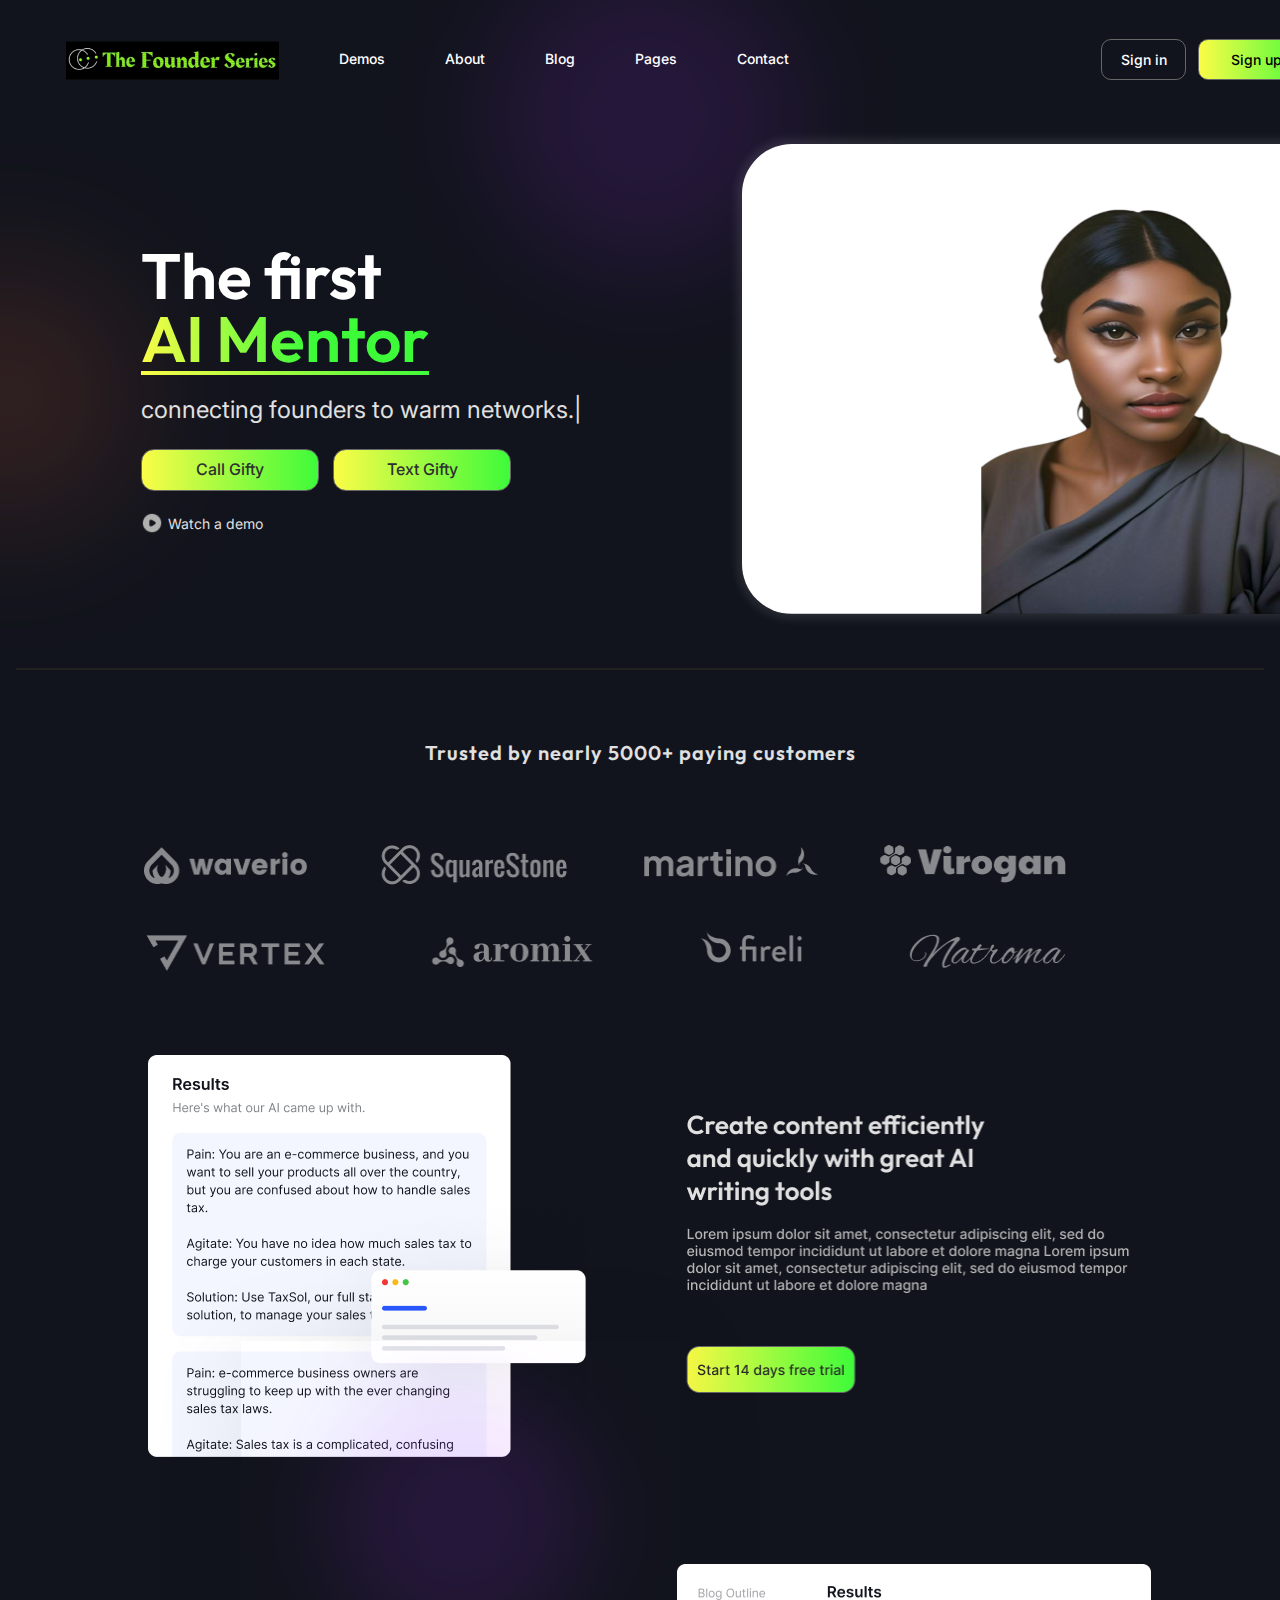
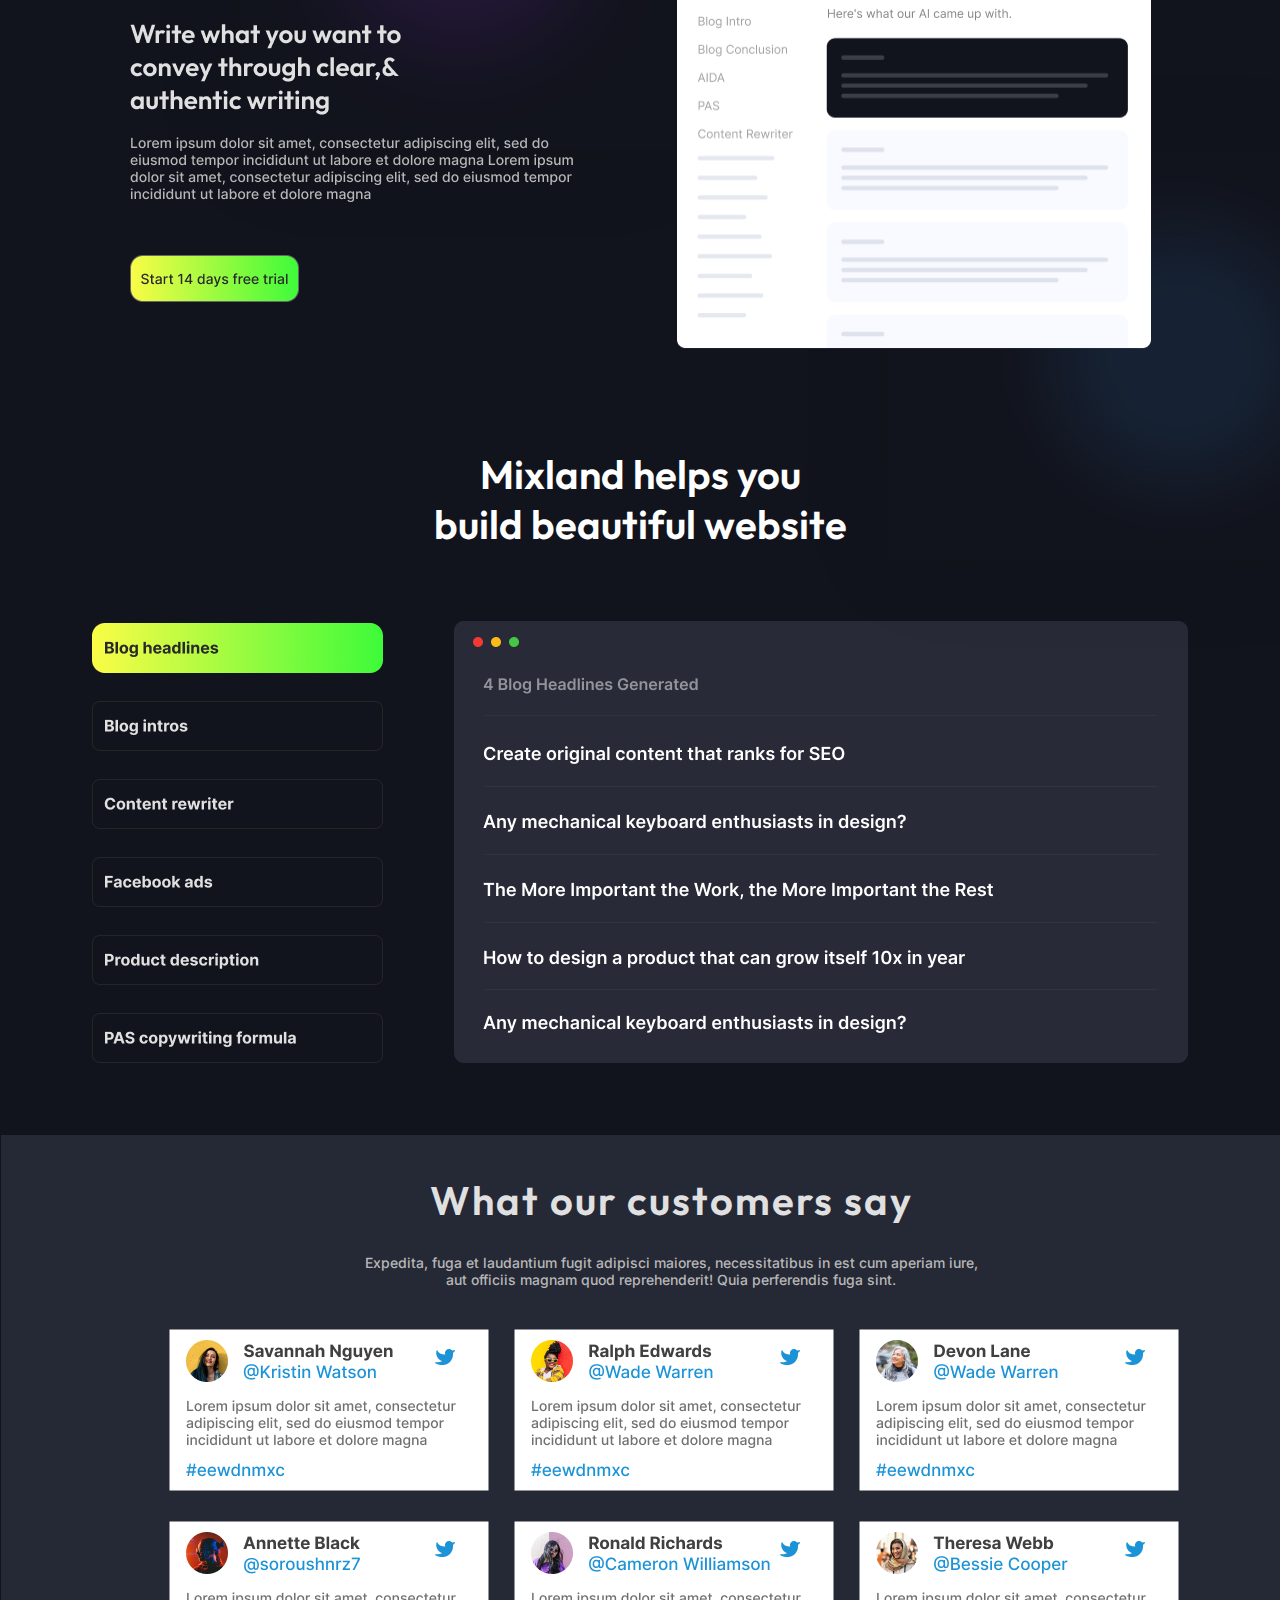
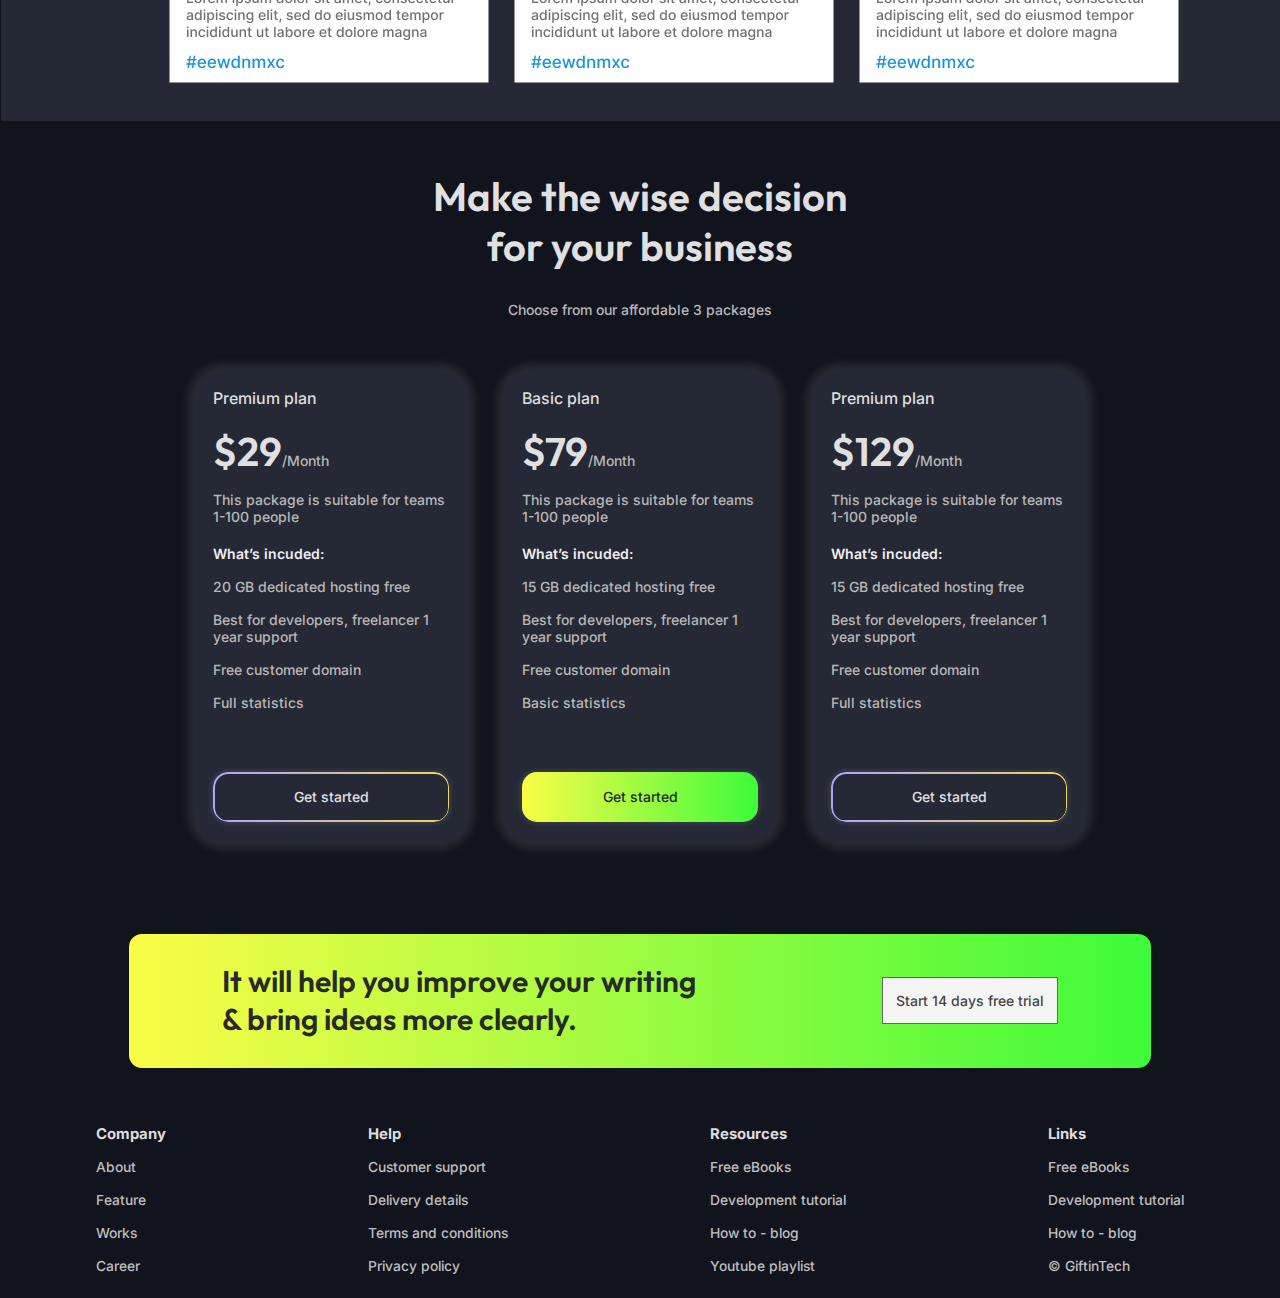
==== desktop.html @ e3a538d4 "first commit" ====
<!DOCTYPE html>
<html lang="en">
<head>
    <meta charset="UTF-8">
    <meta name="viewport" content="width=device-width, initial-scale=1.0">
    <meta name="author" content="GiftinTech">
    <meta name="description" content="Figma's TFS proposed design plan desktop page.">
    <title>TFS' Desktop Page</title>
    <link rel="stylesheet" href="style.css">
</head>
<body>
  <main>
    <div class="ellipse-1"><img src="img/Ellipse1.svg" alt="svg"></div>
    <div class="ellipse-3"><img src="img/Ellipse3.svg" alt="svg"></div>
    <header class="desktop-header">
      <nav>
        <ul>
          <li><a href="#"><img src="img/brandlogo.png" alt="Brand logo"></a></li>
          <li><a href="#">Demos</a></li>
          <li><a href="#">About</a></li>
          <li><a href="#">Blog</a></li>
          <li><a href="#">Pages</a></li>
          <li><a href="#">Contact</a></li>
        </ul>
          <button class="signinBtn">Sign in</button>
          <button>Sign up</button>
      </nav>
    </header>

    <article class="intro-section">
      <section>
        <h1>The first <span class="text-gradient">AI Mentor</span></h1>
        <p>connecting founders to warm networks.|</p>
        <button>Call Gifty</button>
        <button class="call-btn">Text Gifty</button>
        <p class="video-circle-p"><img src="img/video-circle.png" alt="A video icon img" class="video-circle-img">Watch a demo</p>
      </section>
      <section>
        <img src="img/profile-pic.png" alt="A picture of the AI assistant" class="ai-img">
      </section>
      
    </article>

    <section class="customers-section">
      <h2>Trusted by nearly 5000+ paying customers</h2>
      <img src="img/logos.png" alt="Logos of some trusted customers" class="logos">
    </section>

    <section class="results-subscription-section">
      <div class="ellipse-2-3"><img src="img/Ellipse3.svg" alt="svg"></div>
      <div class="ellipse-3-4"><img src="img/Ellipse4.svg" alt="svg"></div>
      <img src="img/results.png" alt="results image">
      <img src="img/fifteendaytrial.png" alt="subscription image" class="sub-logo">
    </section>
    
    <section class="scnd-results-subscription-section">
      <img src="img/Frame-15.png" alt="Another subscription image" class="sub-logo">
      <img src="img/2.png" alt="Another results image">
    </section>

    <section class="brand-services-section">
      <h2>Mixland helps you <br> build beautiful website</h2>
      <img src="img/Frame-24.png" alt="An image with a list of the brand's services">
      <img src="img/3.png" alt="An image with a description of the brand's services">
    </section>

    <article class="customers-reviews">
      <h2>What our customers say</h2>
      <p>Expedita, fuga et laudantium fugit adipisci maiores, necessitatibus in est cum aperiam iure, <br> aut officiis magnam quod reprehenderit! Quia perferendis fuga sint.</p>
      <p class="img-container">
        <img src="img/Frame-32.png" alt="An image of a customer review made on Twitter">
        <img src="img/Frame-33.png" alt="An image of a customer review made on Twitter">
        <img src="img/Frame-34.png" alt="An image of a customer review made on Twitter">
        <img src="img/Frame-35.png" alt="An image of a customer review made on Twitter">
        <img src="img/Frame-36.png" alt="An image of a customer review made on Twitter">
        <img src="img/Frame-37.png" alt="An image of a customer review made on Twitter">
      </p>
      
    </article>

    <article class="subscription-plans">
      <h2>Make the wise decision <br> for your business</h2>
      <p class="h2-p">Choose from our affordable 3 packages</p>
      <div class="packages-container">
        <div class="plan">
          <h3>Premium plan</h3>
          <p class="dollar-price"><span class="plan-price">$29</span>/Month</p>
          <p class="p-2">This package is suitable for teams <br>
            1-100 people</p>
          <h4>What’s incuded:</h4>
          <p>20 GB dedicated hosting free</p>
          <p>Best for developers, freelancer
            1 year support</p>
          <p>Free customer domain</p>
          <p>Full statistics</p>

          <button class="premium-plan-btn">Get started</button>
        </div>
        <div class="plan">
          <h3>Basic plan</h3>
          <p class="dollar-price"><span class="plan-price">$79</span>/Month</p>
          <p class="p-2">This package is suitable for teams <br>
            1-100 people</p>
            <h4>What’s incuded:</h4>
            <p>15 GB dedicated hosting free</p>
            <p>Best for developers, freelancer
              1 year support</p>
            <p>Free customer domain</p>
            <p>Basic statistics</p>


            <button class="basic-plan-btn">Get started</button>
        </div>
        <div class="plan">
          <h3>Premium plan</h3>
          <p class="dollar-price"><span class="plan-price">$129</span>/Month</p>
          <p class="p-2">This package is suitable for teams <br>
            1-100 people</p>
            <h4>What’s incuded:</h4>
            <p>15 GB dedicated hosting free</p>
            <p>Best for developers, freelancer
              1 year support</p>
            <p>Free customer domain</p>
            <p>Full statistics</p>

            <button class="premium-plan-btn">Get started</button>
        </div>
      </div>

      <section class="free-trial">
        <h3>It will help you improve your writing <br> & bring ideas more clearly.</h3>
        <p>Start 14 days free trial</p>
      </section>
    </article>
  </main>

  <footer class="brand-links">
    <nav>
      <ul>
        <li>Company</li>
        <li><a href="#">About</a></li>
        <li><a href="#">Feature</a></li>
        <li><a href="#">Works</a></li>
        <li><a href="#">Career</a></li>
      </ul>
   
      <ul>
        <li>Help</li>
        <li><a href="#">Customer support</a></li>
        <li><a href="#">Delivery details</a></li>
        <li><a href="#">Terms and conditions</a></li>
        <li><a href="#">Privacy policy</a></li>
      </ul>
 
      <ul>
        <li>Resources</li>
        <li><a href="#">Free eBooks</a></li>
        <li><a href="#">Development tutorial</a></li>
        <li><a href="#">How to - blog</a></li>
        <li><a href="#">Youtube playlist</a></li>
      </ul>

      <ul>
        <li>Links</li>
        <li><a href="#">Free eBooks</a></li>
        <li><a href="#">Development tutorial</a></li>
        <li><a href="#">How to - blog</a></li>
        <li><a href="#">&copy; GiftinTech</a></li>
      </ul>
    </nav>
  </footer>
</body>
</html>
---- style.css ----
@import url('https://fonts.googleapis.com/css2?family=Inter:ital,opsz,wght@0,14..32,100..900;1,14..32,100..900&family=Outfit:wght@100..900&family=Space+Grotesk:wght@300..700&display=swap');

*, *::before, *::after {
    margin: 0;
    padding: 0;
    box-sizing: border-box;
}

:root {
    /* COLOR */
    --BGCOLOR: rgba(18, 20, 29, 1);
    --FC: rgba(255, 255, 255, 1);
    --ALT-FC: rgba(137, 136, 137, 1);
    --SCND-ALT-FC: rgba(224, 224, 224, 1);
    --LOGIN-BTN: #000;
    --FORM-COLOR: #222222;

    /* LINEAR-GRADIENT BORDER COLOR */
    --GOOGLE-APPLE-COLOR: linear-gradient(
        to right, 
        rgba(169, 165, 253, 1),
        rgba(235, 215, 92, 1)
        );
    --FB-COLOR: linear-gradient(
        to left, 
        rgba(169, 165, 253, 1),
        rgba(235, 215, 92, 1)
        );

    /* ELLIPSES COLOR */
    --E-1: #FC743A1A;
     /* CIRCLE */
    --E-2: #A930FE;
    --E-3: #F9BC52;
    --E-4: #3FA0FB; /* V-LINE */
    --E-5: #A930FE;

    /* FONT-FAMILY*/
    --FF: 'Inter', sans-serif;
    --ALT-FF: 'Space Grotesk', sans-serif;
}

html {
    scroll-behavior: smooth;
    overflow-x: hidden;
}

body {
    max-width: 1440px;
    max-height: 984px;
    width: 100vw;
    height: 100vh;
    background-color: var(--BGCOLOR);
    color: var(--FC);
    padding: 1rem;
    position: relative;
    margin: 0 auto;
  /*   border: 1px solid #fff; */
}

.ellipse-1 {
    position: absolute;
    top: 15%;
    left: -10%;
}

.ellipse-2 {
    position: absolute;
    top: 15%;
    left: 70%;
}

.ellipse-3 {
    position: absolute;
    top: -15%;
    left: 30%;
}

.login-header {
    /* border: 2px solid var(--FC); */
    text-align: center;
    margin: 100px 0 50px; 
}

.login-header h1 {
    /* border: 2px solid var(--FC); */
    font: 50px var(--ALT-FF);
    letter-spacing: -4px;
    padding: 10px 0;
    margin-bottom: 10px;
}

.login-header p {
    /* border: 1px solid var(--FC); */
    padding: 0.5rem 0;
    font: 16px var(--FF);
    color: var(--ALT-FC);
}

.fields, .socials {
    font-size: 18px;
    letter-spacing: 0.5px;
    font-weight: 500;
    line-height: 24px;
    position: relative;
}

.fields {
    font-family: var(--FF);
    /* border: 1px solid var(--FC); */
    margin: 50px 0 0 100px;
    padding-top: 1rem;
    display: flex;
    flex-direction: column;
    justify-content: space-between;
    align-items: center;
    width: 500px;
    height: 242px;
    position: relative;
    font-size: 24px;
}

.highlight {
    width: 24px;
    height: 34px;
    position: absolute;
    top: 65%;
    left: 48%;
}

.fields-input {
    background-color: var(--FORM-COLOR);
    color: var(--FC);
    font-weight: 500;
    font-size: 16px;
}

.fields-input, .fields-btn {
    padding: 20px 25px;
    width: 350px;
    text-align: left;
    border-radius: 8px;
    border: none;
}

.fields-btn {
    display: flex;
    justify-content: space-between;
    padding-left: 40px;
    font-weight: bold;
    background: linear-gradient(to left, #3EFB3A, #FBFC47);
    margin-bottom: 10px;
}

.arrow {
    width: 24px; 
    height: 18px;
}

#reg-acct {
    margin-top: -20px;
    margin-left: -100px;
    font-size: 10px;
    font-weight: 300;
    color: var(--ALT-FC);
}

.bold {
    font-weight: 600;
    color: var(--FC);
    text-decoration: none;
}


.signin-btn {
    display: flex;
    align-items: center;
    column-gap: 1rem;
    color: var(--FC);
    padding: 1rem 2rem;
    width: 400px;
    height: 55px;
    margin-top: 5px;
    margin-bottom: 8px;
    background-color: var(--BGCOLOR);
    border-radius: 10px;
}

.socials {
    font-family: var(--FF);
    /* border: 1px solid var(--FC); */
    margin: 60px 0 0 -100px; /* This affects social's top margin, beware! */
    padding: 0.5rem 2rem;
    display: flex;
    flex-direction: column;
    justify-content: space-between;
    align-items: center;
    width: 500px;
    height: 230px;
    position: absolute;
    top: 40%;
    left: 60%;
}

.signin-apple{
    margin-top: 0;
}

.signin-google, .signin-apple {
    position: relative;
    border: none;
    border-radius: 8px; /* Rounded corners */
    z-index: 1; /* Place content on top */
    background: var(--ALT-FF); /* Background color for content */
    padding: 30px; /* Space inside the element */
    width: 400px;
    height: 52px;
}

.signin-google::before, .signin-apple::before {
    content: '';
    position: absolute;
    top: 0;
    left: 0;
    right: 0;
    bottom: 0;
    border-radius: inherit; /* Match the parent element's border radius */
    padding: 1.5px; /* Thickness of the border */
    background: var(--GOOGLE-APPLE-COLOR); /* Gradient for the border */
    z-index: -1; /* Place below the content */
    -webkit-mask: 
      linear-gradient(#fff 0 0) content-box, 
      linear-gradient(#fff 0 0);
    mask: 
      linear-gradient(#fff 0 0) content-box, 
      linear-gradient(#fff 0 0);
    -webkit-mask-composite: xor; /* Safari compatibility */
    mask-composite: exclude; /* For other browsers */
}

.signin-facebook {
    position: relative;
    border: none;
    border-radius: 8px; /* Rounded corners */
    z-index: 1; /* Place content on top */
    background: var(--ALT-FF); /* Background color for content */
    padding: 30px; /* Space inside the element */
    width: 400px;
    height: 52px;
    margin-top: 2px;
}

.signin-facebook::before {
    content: '';
    position: absolute;
    top: 0;
    left: 0;
    right: 0;
    bottom: 0;
    border-radius: inherit; /* Match the parent element's border radius */
    padding: 1.5px; /* Thickness of the border */
    background: var(--FB-COLOR); /* Gradient for the border */
    z-index: -1; /* Place below the content */
    -webkit-mask: 
      linear-gradient(#fff 0 0) content-box, 
      linear-gradient(#fff 0 0);
    mask: 
      linear-gradient(#fff 0 0) content-box, 
      linear-gradient(#fff 0 0);
    -webkit-mask-composite: xor; /* Safari compatibility */
    mask-composite: exclude; /* For other browsers */
}

.forgot-password a{
    font-family: var(--FF);
    margin: 60px 0 100px;
    display: flex;
    justify-content: center;
    align-items: center;
    color: var(--FC);
    text-underline-offset: 5px;
    font-size: 20px;
    font-weight: 400;
    letter-spacing: -8%;
    line-height: 60px;
}

.links {
    display: flex;
    justify-content: space-between;
    padding: 0 50px 40px;
    color: var(--ALT-FC);
    font-size: 18px;
    font-weight: 400;
    font-family: var(--FF);
    letter-spacing: -8%;
    line-height: 21.78px;
}

.desktop-header {
    position: relative;
    padding: 50px 0 20px 50px;
    font: 14px 'Inter', sans-serif;
    font-weight: 500;
    line-height: 16.94px;
    /* border: 2px solid #fff; */
    margin: -15px auto -260px;
}

.desktop-header nav {
    display: flex;
    gap: 12px;
}

.desktop-header img {
    margin-top: -10px;
}

.desktop-header ul{
    display: flex;
    justify-content: flex-start;
    gap: 60px;
    list-style-type: none;
}

.desktop-header a {
    color: var(--FC);
    text-decoration: none;
}

.desktop-header button {
    border-radius: 10px;
    border: 1px solid rgba(103, 103, 103, 1);
    margin-top: -12px;
    font: 14px 'Inter', sans-serif;
    font-weight: 500;
    height: 41px;
}

.desktop-header .signinBtn {
    padding: 10px;
    color: var(--FC);
    background-color: var(--BGCOLOR);
    min-width: 85px;
    margin-left: 300px;
}

.desktop-header button:last-child {
    padding: 10px;
    color: #000;
    min-width: 116px;
    background: linear-gradient(to left, #3EFB3A, #FBFC47);
}

.intro-section {
    display: flex;
    justify-content: space-between;
    gap: 50px;
    padding-left: 120px;
    transform: translateY(300px);
    padding-left: 125px;
    padding-bottom: 50px;
    margin-top: -200px;
    border-bottom: 2px solid rgba(33, 33, 33, 1);
}

.intro-section h1 {
    font: 64px 'Outfit', sans-serif;
    font-weight: 600;
    line-height: 63px;
    width: 60%;
    height: auto;
    margin-top: 100px;
}

.intro-section span {
    display: block;
    position: relative;
    background: linear-gradient(to left, #3EFB3A 50%, #FBFC47);
    background-clip: text;
    -webkit-background-clip: text;
    -webkit-text-fill-color: transparent;
}

.intro-section span::after {
    content: '';
    position: absolute;
    left: 0;
    bottom: -5px; /* Adjust for underline offset */
    width: 87%;
    height: 4px; /* Adjust for underline thickness */
    background: linear-gradient(to left, #3EFB3A, #FBFC47);
}

.intro-section p {
    width: 551px;
    height: 29px;
    font: 24px 'Inter', sans-serif;
    line-height: 29.05px;
    color: var(--SCND-ALT-FC);
    margin: 25px 0;
}

.intro-section button {
    min-width: 178px;
    min-height: 42px;
    border: 1px solid rgba(103, 103, 103, 1);
    border-radius: 13px;
    background: linear-gradient(to left, #3EFB3A, #FBFC47);
    font: 16px 'Inter', sans-serif;
    font-weight: 500;
    line-height: 21.78px;
    color: rgba(47, 47, 47, 1);
}

.call-btn {
    margin-left: 10px;
}

.intro-section p:last-child {
    display: flex;
    justify-content: flex-start;
    gap: 5px;
    width: 50%;
    height: 17px;
    font: 14px 'Inter', sans-serif;
    line-height: 16.94px;
    color: var(--SCND-ALT-FC);
}

.video-circle-img {
    width: 22px;
    height: 22px;
    margin-top: -4px;
}

.ai-img {
    width: 833px;
    height: 470px;
    border: none;
    border-radius: 50px;
    box-shadow: 0 0 10px 5px rgba(255, 255, 255, 0.1);
}

.customers-section {
    width: 993px;
    height: 215px;
    margin: 370px auto 0;
}

.customers-section h2 {
    font: 20px 'Outfit', sans-serif;
    font-weight: 600;
    line-height: 25.2px;
    letter-spacing: 1px;
    text-align: center;
    margin: 0 auto;
    color: var(--SCND-ALT-FC);
    padding-bottom: 80px;
}

.logos {
    width: 922px;
    height: 127px;
}

.results-subscription-section, .scnd-results-subscription-section {
    margin: 100px auto 0;
    display: flex;
    justify-content: center;
    gap: 100px;
    position: relative;
}

.ellipse-2-3 {
    width: 700px;
    height: 700px;
    position: absolute;
    top: 70%;
    left: 18%;
}

.results-subscription-section img:first-child {
    width: 438px;
    height: 409px;
    box-shadow: 0 6.25px 93.81px 0 rgba(0, 0, 0, 0.08);
}

.sub-logo {
    width: 447px;
    height: 285px;
    margin-top: 53px;
}

.scnd-results-subscription-section img:last-child {
    width: 474px;
    height: 385.02px;
    position: relative;
}

.ellipse-3-4 {
    position: absolute;
    bottom: -700px;
    right: -5%;
}

.brand-services-section {
    margin: 100px auto 0;
    width: 1096px;
    height: 586px;
}

.brand-services-section h2 {
    font: 40px 'Outfit', sans-serif;
    font-weight: 600;
    line-height: 50.4px;
    text-align: center;
    margin: 0 auto 71px;
}

.brand-services-section img:last-child {
    margin-left: 67px;
}

.customers-reviews {
    margin: 100px -15px 0;
    padding-right: 100px;
    background-color: rgba(37, 40, 53, 1);
    min-width: 1440px;
    min-height: 586px;
}

.customers-reviews h2 {
    padding: 40px 0 30px;
    text-align: center;
    margin: 0 auto;
    font: 40px 'Outfit', sans-serif;
    font-weight: 600;
    line-height: 50.4px;
    letter-spacing: 2px;
    color: var(--SCND-ALT-FC);
}

.customers-reviews p {
    font: 14px 'Inter', sans-serif;
    font-weight: 500;
    line-height: 16.94px;
    text-align: center;
    color: rgba(183, 183, 183, 1);
    margin-bottom: 40px;
}

.img-container {
   /*  display: flex;
    flex-flow: row wrap;
    justify-content: center;
    gap: 30px; */
    display: grid;
    grid-template-columns: repeat(3, 315px);
    justify-self: center;
    gap: 30px;
}

.subscription-plans h2 {
    padding: 50px 0 0;
    font: 40px 'Outfit', sans-serif;
    font-weight: 600;
    text-align: center;
    line-height: 50.4px;
    color: var(--SCND-ALT-FC);
}

.subscription-plans .h2-p {
    font: 14px 'Inter', sans-serif;
    font-weight: 500;
    line-height: 16.94px;
    color: rgba(183, 183, 183, 1);
    text-align: center;
    padding: 30px 0 50px;
}

.packages-container {
    display: flex;
    justify-content: center;
    align-items: center;
    gap: 33px;
}

.plan {
    border: none;
    border-radius: 30px;
    background-color: rgba(37, 40, 53, 1);
    padding: 20px;
    width: 276px;
    height: 475px;
    box-shadow: 0 0 10px 5px rgba(255, 255, 255, 0.1);
}

.plan h3 {
    font: 16px 'Inter', sans-serif;
    font-weight: 500;
    line-height: 19.36px;
    padding-bottom: 2px;
    color: rgba(221, 221, 221, 1);
}

.plan-price {
    font: 40px 'Outfit', sans-serif;
    font-weight: 600;
    line-height: 50.4px;
    color: rgba(224, 224, 224, 1);
}

.dollar-price {
    font: 15px 'Outfit', sans-serif;
    font-weight: 500;
    line-height: 18.9px;
    color: rgba(224, 224, 224, 1);
}

.plan p {
    padding: 16px 0 0;
    font: 14px 'Inter', sans-serif;
    font-weight: 500;
    line-height: 16.94px;
    color: rgba(183, 183, 183, 1);
}

.p-2 {
    margin-bottom: 20px;
}

.plan h4 {
    font: 14px 'Inter', sans-serif;
    font-weight: 600;
    line-height: 16.94px;
    color: rgba(239, 239, 239, 1);
}

.premium-plan-btn, .basic-plan-btn{
    margin: 60px 0 10px;
    width: 100%;
    height: 50px;
    padding: 10px 0; /* Space inside the element */
    border: none;
    border-radius: 15px;  /* Rounded corners */
    position: relative;
    z-index: 1; /* Place content on top */
    background-color: rgba(37, 40, 53, 1); /* Background color for content */
    color: var(--SCND-ALT-FC);
    font: 14px 'Inter', sans-serif;
    font-weight: 500;
    box-shadow: 0 0 4px 2px rgba(255, 255, 255, 0.1);
}

.premium-plan-btn::before {
    content: '';
    position: absolute;
    top: 0;
    left: 0;
    right: 0;
    bottom: 0;
    border-radius: inherit; /* Match the parent element's border radius */
    padding: 1.5px; /* Thickness of the border */
    background: var(--GOOGLE-APPLE-COLOR); /* Gradient for the border */
    z-index: -1; /* Place below the content */
    -webkit-mask: 
      linear-gradient(#fff 0 0) content-box, 
      linear-gradient(#fff 0 0);
    mask: 
      linear-gradient(#fff 0 0) content-box, 
      linear-gradient(#fff 0 0);
    -webkit-mask-composite: xor; /* Safari compatibility */
    mask-composite: exclude; /* For other browsers */
}

.basic-plan-btn {
    background: linear-gradient(to right, rgba(251, 252, 71, 1), rgba(62, 251, 58, 1));
    color: rgba(41, 41, 41, 1);
    font: 14px 'Inter', sans-serif;
    font-weight: 500;
}

.free-trial {
    width: 1022px;
    height: 134px;
    margin: 90px auto 0;
    border: none;
    border-radius: 13px;
    background: linear-gradient(to right, rgba(251, 252, 71, 1), rgba(62, 251, 58, 1));
    display: flex;
    justify-content: space-around;
    align-items: center;
}

.free-trial h3 {
    font: 30px 'Outfit', sans-serif;
    font-weight: 600;
    line-height: 37.8px;
    color: rgba(41, 41, 41, 1);
}

.free-trial p {
    border: 1px solid rgba(103, 103, 103, 1);
    width: 176px;
    height: 47px;
    background-color: rgba(245, 245, 245, 1);
    text-align: center;
    padding-top: 15px;
    color: rgba(71, 71, 71, 1);
    font: 14px 'Inter', sans-serif;
    font-weight: 500;
    line-height: 16.94px;
}

.brand-links nav{
    display: flex;
    justify-content: space-around;
    align-items: center;
    gap: 200px;
    margin: 30px auto 0;
    width: 1090px;
    height: 200px;
    padding: 70px 0 50px;
}

.brand-links li {
    padding-bottom: 15px;
    list-style-type: none;
}

.brand-links li:first-child {
    color: rgba(220, 220, 220, 1);
    font: 14.9px 'Inter', sans-serif;
    font-weight: 700;
    line-height: 18.04px;
}

.brand-links a {
    text-decoration: none;
    color: rgba(190, 190, 190, 1);
    font: 13.84px 'Inter', sans-serif;
    font-weight: 500;
    line-height: 16.75px;
}
/* .intro-section span {
    display: block;
    text-decoration: underline;
    text-decoration-style: solid;
    text-decoration-color: linear-gradient(to left, #3EFB3A, #FBFC47);
    text-decoration-skip-ink: none;
    text-underline-offset: 5px;
    text-decoration-thickness: 4px;
    background: linear-gradient(to left, #3EFB3A, #FBFC47);
    background-clip: text;
    -webkit-background-clip: text;
    -webkit-text-fill-color: transparent;
} */
/* .ellipse-1 {
    width: 150px;
    height: 150px;
    margin-top: 100px;
    margin-left: -80px;
    border: none;
    border-radius: 50%;
    background-color: var(--E-1);
    box-shadow: 0 0 50px 60px rgba(252, 116, 58, 0.1);
} */

/* small screens */
@media (min-width: 320px) {
    /* body {
        height: 100vh;
    }

    .login-header {
        text-align: center;
        margin-top: 70px; 
        margin-bottom: 100px; 
    }
    
    .login-header h1 {
        font: 58px var(--ALT-FF);
    }
    
    .login-header .p-first-sentence {
        display: none;
    }

    .fields {
        margin: -80px 5px 0 -50px;
    }

    .socials {
        margin: 360px 5px 0 -290px;
        padding-top: 50px;
    }

    .fields-input, .fields-btn {
        font-size: 18px;
        margin-bottom: 15px;
        padding: 25px 30px;
        width: 400px;
        height: 100px;
        border-radius: 10px;
    }

    #reg-acct {
        margin-top: -10px;
        margin-left: -70px;
        font-size: 12px;
    } */
}

/* Medium screens */
@media (min-width: 768px) {

}

/* Large screens */
@media (min-width: 992px) {

}

/* XL */
@media (min-width: 1200px) {

}

/* 2XL */
@media (min-width: 1400px) {

}
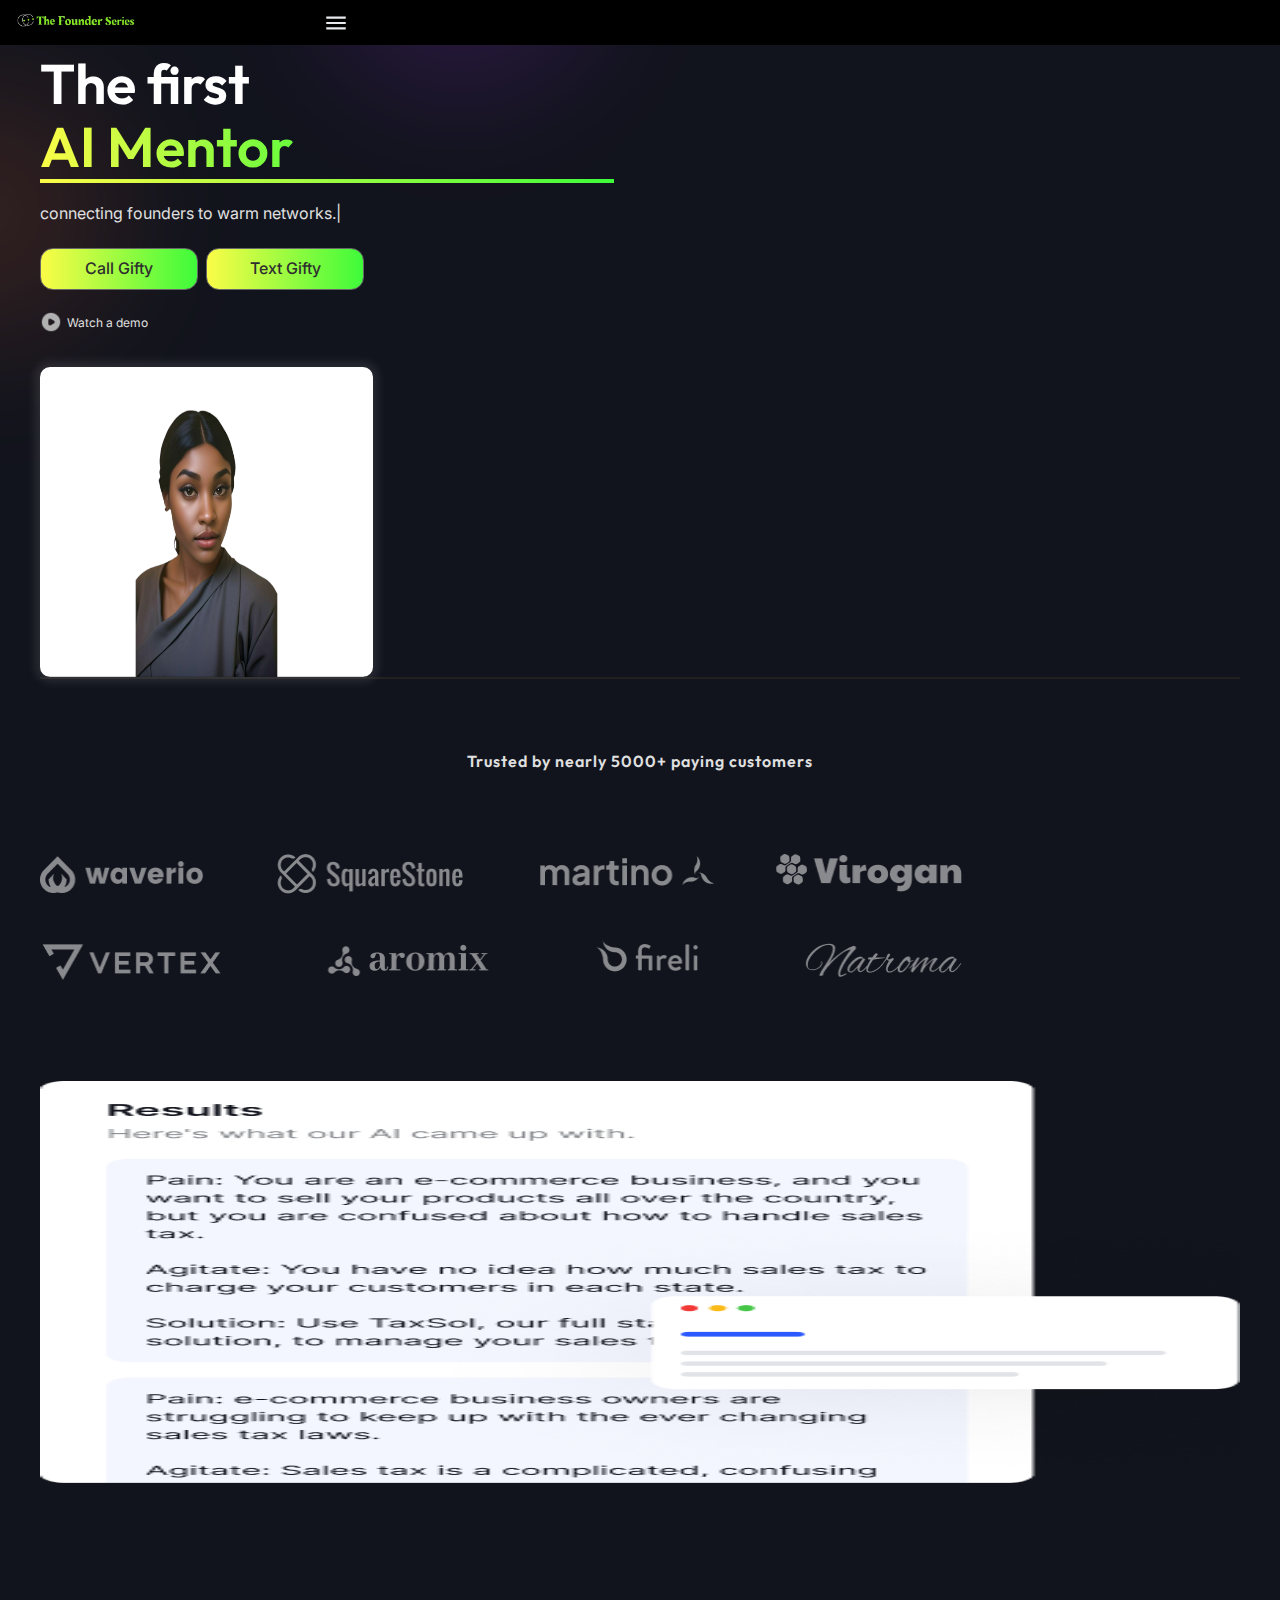
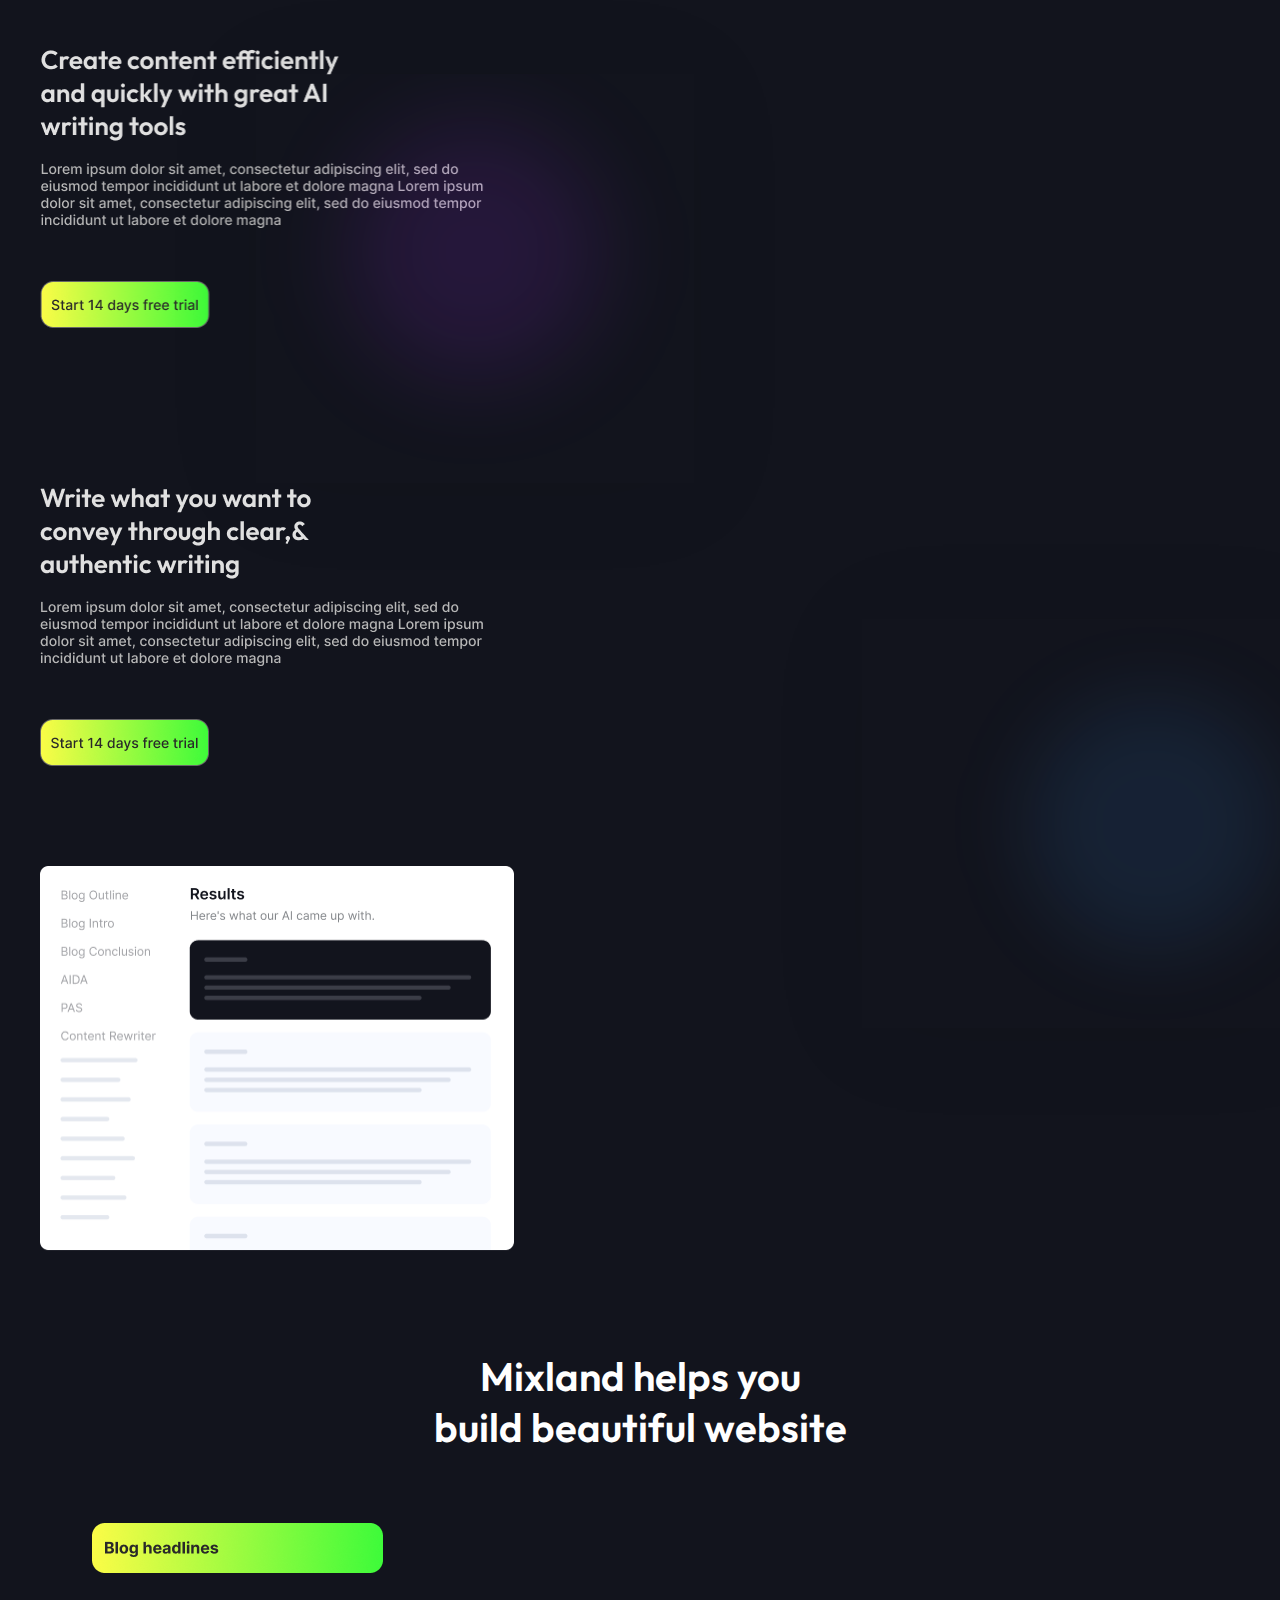
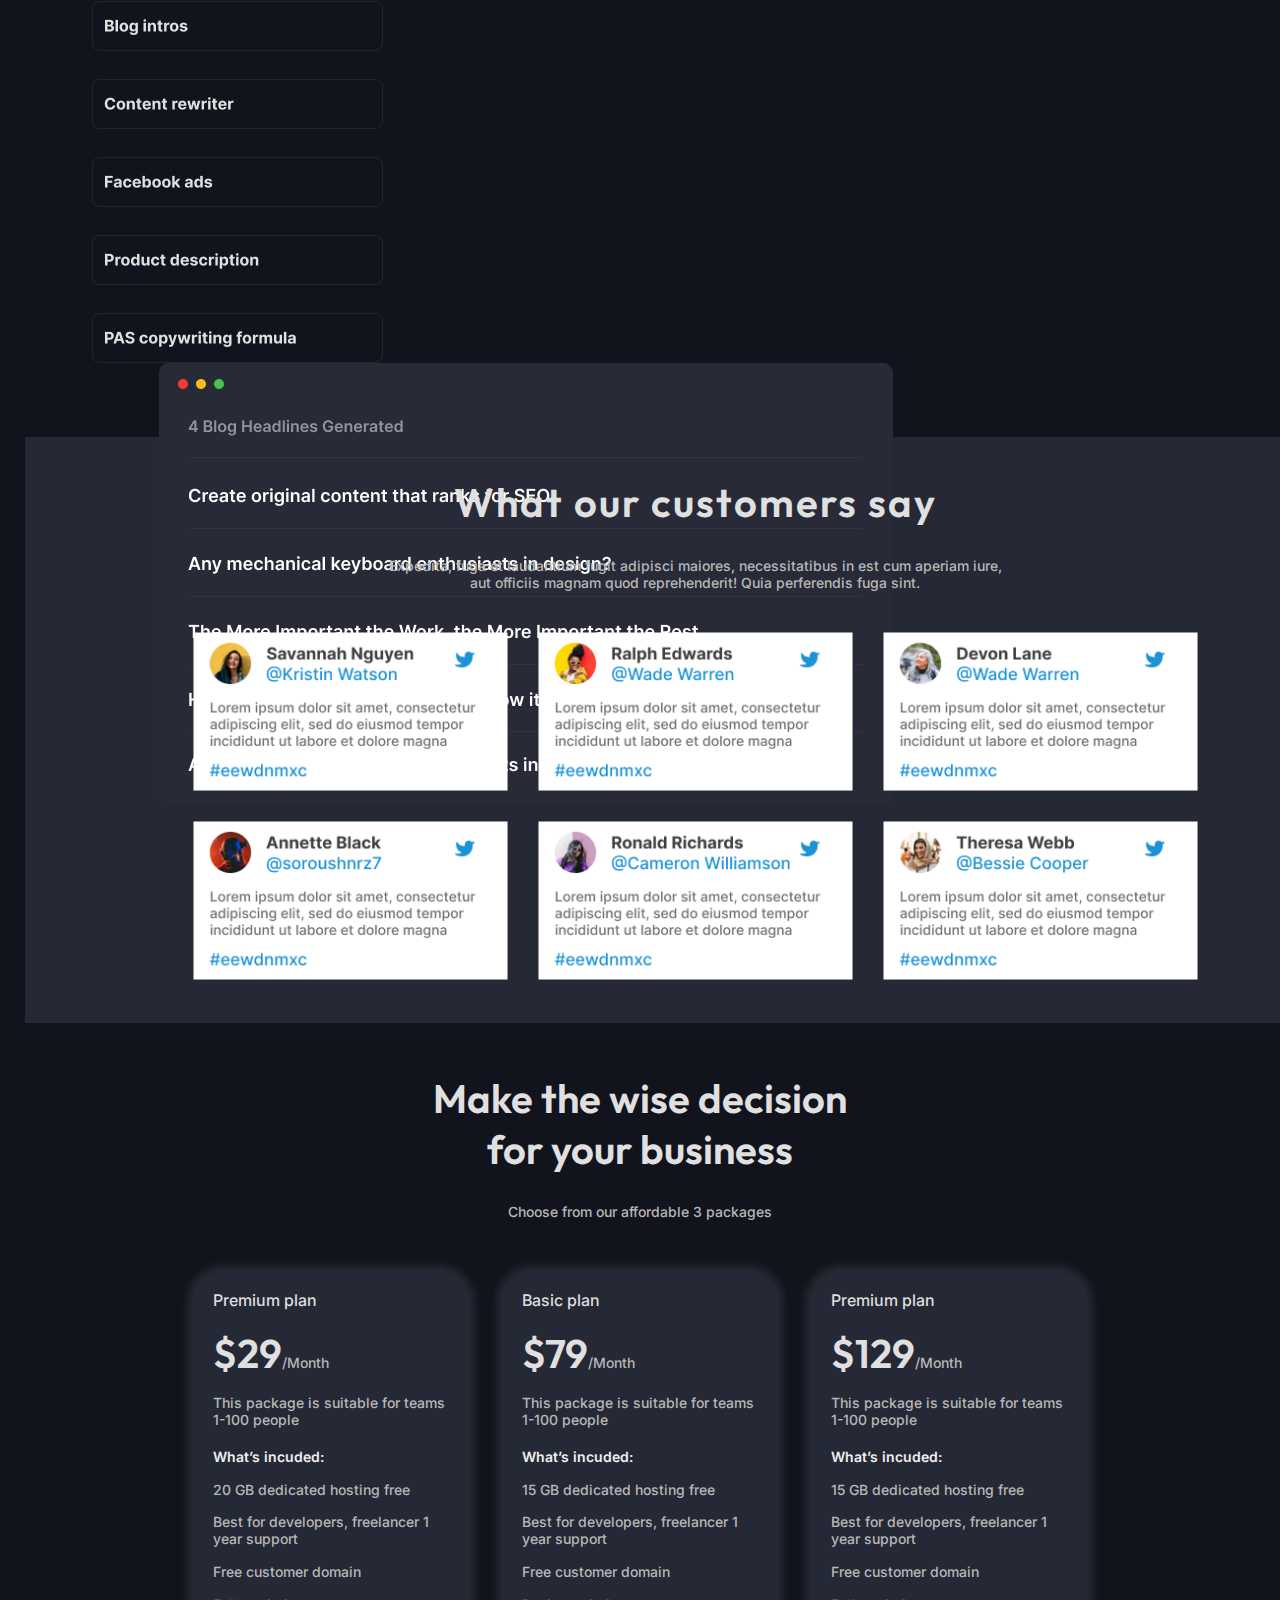
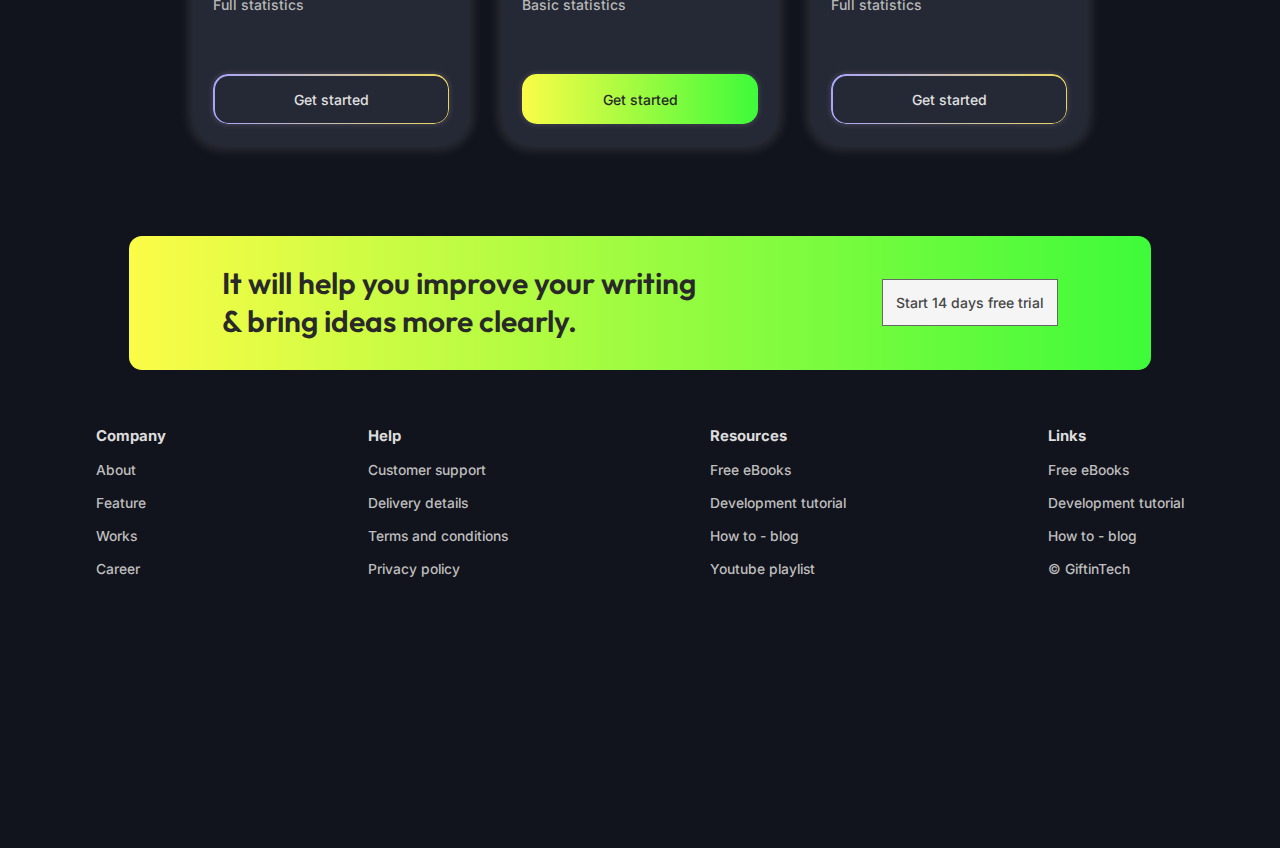
==== commit 927b57da: "Media queries, js, css" ====
--- a/desktop.html
+++ b/desktop.html
@@ -9,129 +9,151 @@
     <link rel="stylesheet" href="style.css">
 </head>
 <body>
-  <main>
-    <div class="ellipse-1"><img src="img/Ellipse1.svg" alt="svg"></div>
-    <div class="ellipse-3"><img src="img/Ellipse3.svg" alt="svg"></div>
     <header class="desktop-header">
       <nav>
-        <ul>
-          <li><a href="#"><img src="img/brandlogo.png" alt="Brand logo"></a></li>
-          <li><a href="#">Demos</a></li>
-          <li><a href="#">About</a></li>
-          <li><a href="#">Blog</a></li>
-          <li><a href="#">Pages</a></li>
-          <li><a href="#">Contact</a></li>
+        <ul class="hideOnMobile-li">
+          <li class="brand-img"><img src="img/brandlogo.png" alt="Brand logo"></li>
+          <li><a href="#" class="hideOnMobile">Demos</a></li>
+          <li><a href="#" class="hideOnMobile">About</a></li>
+          <li><a href="#" class="hideOnMobile">Blog</a></li>
+          <li><a href="#" class="hideOnMobile">Pages</a></li>
+          <li><a href="#" class="hideOnMobile">Contact</a></li>
         </ul>
-          <button class="signinBtn">Sign in</button>
-          <button>Sign up</button>
+        <div class="hideOnMobile-btn">
+          <button class="signinBtn hideOnMobile">Sign in</button>
+          <button class="hideOnMobile"><a href="index.html">Sign up</a></button>
+        </div>
+
+        <ul class="sidebar">
+          <li class="hide-sidebar">
+              <svg xmlns="http://www.w3.org/2000/svg" height="28px" viewBox="0 -960 960 960" width="28px" fill="#e8eaed">
+                <path d="m256-200-56-56 224-224-224-224 56-56 224 224 224-224 56 56-224 224 224 224-56 56-224-224-224 224Z"/>
+              </svg>
+          </li>
+          <li><a href="#demos">Demos</a></li>
+          <li><a href="#about">About</a></li>
+          <li><a href="#blog">Blog</a></li>
+          <li><a href="#pages">Pages</a></li>
+          <li><a href="#contact">Contact</a></li>
+          <li><button class="signinBtn">Sign in</button></li>
+          <li><button><a href="index.html">Sign up</a></button></li>
+        </ul>
       </nav>
+      <div class="menu-btn">
+        <svg xmlns="http://www.w3.org/2000/svg" height="26px" viewBox="0 -960 960 960" width="26px" fill="#e8eaed">
+          <path d="M120-240v-80h720v80H120Zm0-200v-80h720v80H120Zm0-200v-80h720v80H120Z"/>
+        </svg>
+      </div>
     </header>
 
-    <article class="intro-section">
-      <section>
-        <h1>The first <span class="text-gradient">AI Mentor</span></h1>
-        <p>connecting founders to warm networks.|</p>
-        <button>Call Gifty</button>
-        <button class="call-btn">Text Gifty</button>
-        <p class="video-circle-p"><img src="img/video-circle.png" alt="A video icon img" class="video-circle-img">Watch a demo</p>
+    <main>
+      <div class="ellipse-1"><img src="img/Ellipse1.svg" alt="svg"></div>
+      <div class="ellipse-3"><img src="img/Ellipse3.svg" alt="svg"></div>
+      <article class="intro-section">
+        <section>
+          <h1>The first <span class="text-gradient">AI Mentor</span></h1>
+          <p>connecting founders to warm networks.|</p>
+          <button>Call Gifty</button>
+          <button class="call-btn">Text Gifty</button>
+          <p class="video-circle-p"><img src="img/video-circle.png" alt="A video icon img" class="video-circle-img">Watch a demo</p>
+        </section>
+        <section>
+          <img src="img/profile-pic.png" alt="A picture of the AI assistant" class="ai-img">
+        </section>
+        
+      </article>
+
+      <section class="customers-section">
+        <h2>Trusted by nearly 5000+ paying customers</h2>
+        <img src="img/logos.png" alt="Logos of some trusted customers" class="logos">
       </section>
-      <section>
-        <img src="img/profile-pic.png" alt="A picture of the AI assistant" class="ai-img">
+
+      <section class="results-subscription-section">
+        <div class="ellipse-2-3"><img src="img/Ellipse3.svg" alt="svg"></div>
+        <div class="ellipse-3-4"><img src="img/Ellipse4.svg" alt="svg"></div>
+        <img src="img/results.png" alt="results image">
+        <img src="img/fifteendaytrial.png" alt="subscription image" class="sub-logo">
       </section>
       
-    </article>
+      <section class="scnd-results-subscription-section">
+        <img src="img/Frame-15.png" alt="Another subscription image" class="sub-logo">
+        <img src="img/2.png" alt="Another results image">
+      </section>
 
-    <section class="customers-section">
-      <h2>Trusted by nearly 5000+ paying customers</h2>
-      <img src="img/logos.png" alt="Logos of some trusted customers" class="logos">
-    </section>
+      <section class="brand-services-section">
+        <h2>Mixland helps you <br> build beautiful website</h2>
+        <img src="img/Frame-24.png" alt="An image with a list of the brand's services">
+        <img src="img/3.png" alt="An image with a description of the brand's services">
+      </section>
 
-    <section class="results-subscription-section">
-      <div class="ellipse-2-3"><img src="img/Ellipse3.svg" alt="svg"></div>
-      <div class="ellipse-3-4"><img src="img/Ellipse4.svg" alt="svg"></div>
-      <img src="img/results.png" alt="results image">
-      <img src="img/fifteendaytrial.png" alt="subscription image" class="sub-logo">
-    </section>
-    
-    <section class="scnd-results-subscription-section">
-      <img src="img/Frame-15.png" alt="Another subscription image" class="sub-logo">
-      <img src="img/2.png" alt="Another results image">
-    </section>
+      <article class="customers-reviews">
+        <h2>What our customers say</h2>
+        <p>Expedita, fuga et laudantium fugit adipisci maiores, necessitatibus in est cum aperiam iure, <br> aut officiis magnam quod reprehenderit! Quia perferendis fuga sint.</p>
+        <p class="img-container">
+          <img src="img/Frame-32.png" alt="An image of a customer review made on Twitter">
+          <img src="img/Frame-33.png" alt="An image of a customer review made on Twitter">
+          <img src="img/Frame-34.png" alt="An image of a customer review made on Twitter">
+          <img src="img/Frame-35.png" alt="An image of a customer review made on Twitter">
+          <img src="img/Frame-36.png" alt="An image of a customer review made on Twitter">
+          <img src="img/Frame-37.png" alt="An image of a customer review made on Twitter">
+        </p>
+        
+      </article>
 
-    <section class="brand-services-section">
-      <h2>Mixland helps you <br> build beautiful website</h2>
-      <img src="img/Frame-24.png" alt="An image with a list of the brand's services">
-      <img src="img/3.png" alt="An image with a description of the brand's services">
-    </section>
-
-    <article class="customers-reviews">
-      <h2>What our customers say</h2>
-      <p>Expedita, fuga et laudantium fugit adipisci maiores, necessitatibus in est cum aperiam iure, <br> aut officiis magnam quod reprehenderit! Quia perferendis fuga sint.</p>
-      <p class="img-container">
-        <img src="img/Frame-32.png" alt="An image of a customer review made on Twitter">
-        <img src="img/Frame-33.png" alt="An image of a customer review made on Twitter">
-        <img src="img/Frame-34.png" alt="An image of a customer review made on Twitter">
-        <img src="img/Frame-35.png" alt="An image of a customer review made on Twitter">
-        <img src="img/Frame-36.png" alt="An image of a customer review made on Twitter">
-        <img src="img/Frame-37.png" alt="An image of a customer review made on Twitter">
-      </p>
-      
-    </article>
-
-    <article class="subscription-plans">
-      <h2>Make the wise decision <br> for your business</h2>
-      <p class="h2-p">Choose from our affordable 3 packages</p>
-      <div class="packages-container">
-        <div class="plan">
-          <h3>Premium plan</h3>
-          <p class="dollar-price"><span class="plan-price">$29</span>/Month</p>
-          <p class="p-2">This package is suitable for teams <br>
-            1-100 people</p>
-          <h4>What’s incuded:</h4>
-          <p>20 GB dedicated hosting free</p>
-          <p>Best for developers, freelancer
-            1 year support</p>
-          <p>Free customer domain</p>
-          <p>Full statistics</p>
-
-          <button class="premium-plan-btn">Get started</button>
-        </div>
-        <div class="plan">
-          <h3>Basic plan</h3>
-          <p class="dollar-price"><span class="plan-price">$79</span>/Month</p>
-          <p class="p-2">This package is suitable for teams <br>
-            1-100 people</p>
+      <article class="subscription-plans">
+        <h2>Make the wise decision <br> for your business</h2>
+        <p class="h2-p">Choose from our affordable 3 packages</p>
+        <div class="packages-container">
+          <div class="plan">
+            <h3>Premium plan</h3>
+            <p class="dollar-price"><span class="plan-price">$29</span>/Month</p>
+            <p class="p-2">This package is suitable for teams <br>
+              1-100 people</p>
             <h4>What’s incuded:</h4>
-            <p>15 GB dedicated hosting free</p>
-            <p>Best for developers, freelancer
-              1 year support</p>
-            <p>Free customer domain</p>
-            <p>Basic statistics</p>
-
-
-            <button class="basic-plan-btn">Get started</button>
-        </div>
-        <div class="plan">
-          <h3>Premium plan</h3>
-          <p class="dollar-price"><span class="plan-price">$129</span>/Month</p>
-          <p class="p-2">This package is suitable for teams <br>
-            1-100 people</p>
-            <h4>What’s incuded:</h4>
-            <p>15 GB dedicated hosting free</p>
+            <p>20 GB dedicated hosting free</p>
             <p>Best for developers, freelancer
               1 year support</p>
             <p>Free customer domain</p>
             <p>Full statistics</p>
 
             <button class="premium-plan-btn">Get started</button>
+          </div>
+          <div class="plan">
+            <h3>Basic plan</h3>
+            <p class="dollar-price"><span class="plan-price">$79</span>/Month</p>
+            <p class="p-2">This package is suitable for teams <br>
+              1-100 people</p>
+              <h4>What’s incuded:</h4>
+              <p>15 GB dedicated hosting free</p>
+              <p>Best for developers, freelancer
+                1 year support</p>
+              <p>Free customer domain</p>
+              <p>Basic statistics</p>
+
+
+              <button class="basic-plan-btn">Get started</button>
+          </div>
+          <div class="plan">
+            <h3>Premium plan</h3>
+            <p class="dollar-price"><span class="plan-price">$129</span>/Month</p>
+            <p class="p-2">This package is suitable for teams <br>
+              1-100 people</p>
+              <h4>What’s incuded:</h4>
+              <p>15 GB dedicated hosting free</p>
+              <p>Best for developers, freelancer
+                1 year support</p>
+              <p>Free customer domain</p>
+              <p>Full statistics</p>
+
+              <button class="premium-plan-btn">Get started</button>
+          </div>
         </div>
-      </div>
 
-      <section class="free-trial">
-        <h3>It will help you improve your writing <br> & bring ideas more clearly.</h3>
-        <p>Start 14 days free trial</p>
-      </section>
-    </article>
+        <section class="free-trial">
+          <h3>It will help you improve your writing <br> & bring ideas more clearly.</h3>
+          <p>Start 14 days free trial</p>
+        </section>
+      </article>
   </main>
 
   <footer class="brand-links">
@@ -169,5 +191,7 @@
       </ul>
     </nav>
   </footer>
+
+  <script src="main.js"></script>
 </body>
 </html>--- a/style.css
+++ b/style.css
@@ -1,4 +1,6 @@
-@import url('https://fonts.googleapis.com/css2?family=Inter:ital,opsz,wght@0,14..32,100..900;1,14..32,100..900&family=Outfit:wght@100..900&family=Space+Grotesk:wght@300..700&display=swap');
+@import url('https://fonts.googleapis.com/css2?family=Inter:wght@100..900&display=swap');
+@import url('https://fonts.googleapis.com/css2?family=Outfit:wght@100..900&display=swap');
+@import url('https://fonts.googleapis.com/css2?family=Space+Grotesk:wght@300..700&display=swap');
 
 *, *::before, *::after {
     margin: 0;
@@ -40,52 +42,46 @@
     --ALT-FF: 'Space Grotesk', sans-serif;
 }
 
+img {
+    display: block;
+    max-width: 100%;
+    height: auto;
+}
+
+button {
+    display: block;
+}
+
 html {
     scroll-behavior: smooth;
     overflow-x: hidden;
 }
 
 body {
-    max-width: 1440px;
-    max-height: 984px;
+    padding: 2rem 1rem;
     width: 100vw;
     height: 100vh;
     background-color: var(--BGCOLOR);
     color: var(--FC);
-    padding: 1rem;
     position: relative;
-    margin: 0 auto;
-  /*   border: 1px solid #fff; */
-}
-
-.ellipse-1 {
-    position: absolute;
-    top: 15%;
-    left: -10%;
-}
-
-.ellipse-2 {
-    position: absolute;
-    top: 15%;
-    left: 70%;
-}
-
-.ellipse-3 {
-    position: absolute;
-    top: -15%;
-    left: 30%;
+}
+
+.ellipse-1, .ellipse-2, .ellipse-3 {
+    display: none;
 }
 
 .login-header {
-    /* border: 2px solid var(--FC); */
+    display: flex;
+    flex-flow: column wrap;
+    justify-content: center;
+    align-items: center;
+    margin: 2rem 0 1rem; 
     text-align: center;
-    margin: 100px 0 50px; 
 }
 
 .login-header h1 {
-    /* border: 2px solid var(--FC); */
-    font: 50px var(--ALT-FF);
-    letter-spacing: -4px;
+    font: 2.5rem var(--ALT-FF);
+    letter-spacing: -2px;
     padding: 10px 0;
     margin-bottom: 10px;
 }
@@ -93,54 +89,52 @@
 .login-header p {
     /* border: 1px solid var(--FC); */
     padding: 0.5rem 0;
-    font: 16px var(--FF);
+    font: 0.8rem var(--FF);
     color: var(--ALT-FC);
 }
 
-.fields, .socials {
-    font-size: 18px;
-    letter-spacing: 0.5px;
-    font-weight: 500;
-    line-height: 24px;
-    position: relative;
+/* .ellipse-1 {
+    position: absolute;
+    inset: 0;
+    width: 300px;
+    height: 50%;
+} */
+
+.fields-and-socials-flex {
+    display: flex;
+    flex-flow: column wrap;
+    justify-content: space-evenly;
+    align-content: center;
+    gap: 3rem;
+    margin: 1.5rem 0 10px;
+    margin-left: 2px;
 }
 
 .fields {
     font-family: var(--FF);
     /* border: 1px solid var(--FC); */
-    margin: 50px 0 0 100px;
     padding-top: 1rem;
     display: flex;
     flex-direction: column;
-    justify-content: space-between;
-    align-items: center;
-    width: 500px;
-    height: 242px;
+    justify-content: space-evenly;
+    align-items: flex-start;
+    gap: 0.98rem;
     position: relative;
-    font-size: 24px;
-}
-
-.highlight {
-    width: 24px;
-    height: 34px;
-    position: absolute;
-    top: 65%;
-    left: 48%;
+}
+
+.fields-input, .fields-btn {
+    padding: 20px 25px;
+    width: 300px;
+    height: 55px;
+    text-align: left;
+    border-radius: 8px;
+    border: none;
 }
 
 .fields-input {
     background-color: var(--FORM-COLOR);
     color: var(--FC);
     font-weight: 500;
-    font-size: 16px;
-}
-
-.fields-input, .fields-btn {
-    padding: 20px 25px;
-    width: 350px;
-    text-align: left;
-    border-radius: 8px;
-    border: none;
 }
 
 .fields-btn {
@@ -149,7 +143,11 @@
     padding-left: 40px;
     font-weight: bold;
     background: linear-gradient(to left, #3EFB3A, #FBFC47);
-    margin-bottom: 10px;
+}
+
+.fields-btn a {
+    text-decoration: none;
+    color: #000;
 }
 
 .arrow {
@@ -158,8 +156,7 @@
 }
 
 #reg-acct {
-    margin-top: -20px;
-    margin-left: -100px;
+    padding-left: 1.5rem;
     font-size: 10px;
     font-weight: 300;
     color: var(--ALT-FC);
@@ -171,16 +168,16 @@
     text-decoration: none;
 }
 
+.highlight {
+    margin: 0 auto;
+}
 
 .signin-btn {
     display: flex;
     align-items: center;
-    column-gap: 1rem;
+    gap: 2rem;
     color: var(--FC);
     padding: 1rem 2rem;
-    width: 400px;
-    height: 55px;
-    margin-top: 5px;
     margin-bottom: 8px;
     background-color: var(--BGCOLOR);
     border-radius: 10px;
@@ -188,22 +185,11 @@
 
 .socials {
     font-family: var(--FF);
-    /* border: 1px solid var(--FC); */
-    margin: 60px 0 0 -100px; /* This affects social's top margin, beware! */
-    padding: 0.5rem 2rem;
     display: flex;
     flex-direction: column;
-    justify-content: space-between;
-    align-items: center;
-    width: 500px;
-    height: 230px;
-    position: absolute;
-    top: 40%;
-    left: 60%;
-}
-
-.signin-apple{
-    margin-top: 0;
+    justify-content: space-evenly;
+    align-items: flex-start;
+    gap: 0.50rem;
 }
 
 .signin-google, .signin-apple {
@@ -212,18 +198,15 @@
     border-radius: 8px; /* Rounded corners */
     z-index: 1; /* Place content on top */
     background: var(--ALT-FF); /* Background color for content */
-    padding: 30px; /* Space inside the element */
-    width: 400px;
-    height: 52px;
+    width: 300px;
+    height: 55px;
+    padding: 1rem; /* Space inside the element */
 }
 
 .signin-google::before, .signin-apple::before {
     content: '';
     position: absolute;
-    top: 0;
-    left: 0;
-    right: 0;
-    bottom: 0;
+    inset: 0;
     border-radius: inherit; /* Match the parent element's border radius */
     padding: 1.5px; /* Thickness of the border */
     background: var(--GOOGLE-APPLE-COLOR); /* Gradient for the border */
@@ -244,19 +227,15 @@
     border-radius: 8px; /* Rounded corners */
     z-index: 1; /* Place content on top */
     background: var(--ALT-FF); /* Background color for content */
-    padding: 30px; /* Space inside the element */
-    width: 400px;
-    height: 52px;
-    margin-top: 2px;
+    width: 300px;
+    height: 55px;
+    padding: 1rem; /* Space inside the element */
 }
 
 .signin-facebook::before {
     content: '';
     position: absolute;
-    top: 0;
-    left: 0;
-    right: 0;
-    bottom: 0;
+    inset: 0;
     border-radius: inherit; /* Match the parent element's border radius */
     padding: 1.5px; /* Thickness of the border */
     background: var(--FB-COLOR); /* Gradient for the border */
@@ -273,13 +252,13 @@
 
 .forgot-password a{
     font-family: var(--FF);
-    margin: 60px 0 100px;
+    margin: 0 0 100px;
     display: flex;
     justify-content: center;
     align-items: center;
     color: var(--FC);
     text-underline-offset: 5px;
-    font-size: 20px;
+    font-size: 0.75rem;
     font-weight: 400;
     letter-spacing: -8%;
     line-height: 60px;
@@ -288,89 +267,140 @@
 .links {
     display: flex;
     justify-content: space-between;
-    padding: 0 50px 40px;
     color: var(--ALT-FC);
-    font-size: 18px;
+    font-size: 0.5rem;
     font-weight: 400;
     font-family: var(--FF);
     letter-spacing: -8%;
     line-height: 21.78px;
-}
-
+    padding-bottom: 20px;
+}
+
+/* Desktop Section */
 .desktop-header {
-    position: relative;
-    padding: 50px 0 20px 50px;
-    font: 14px 'Inter', sans-serif;
-    font-weight: 500;
-    line-height: 16.94px;
-    /* border: 2px solid #fff; */
-    margin: -15px auto -260px;
-}
-
-.desktop-header nav {
-    display: flex;
-    gap: 12px;
-}
-
-.desktop-header img {
-    margin-top: -10px;
-}
-
-.desktop-header ul{
+    background-color: #000;
+    position: fixed;
+    top: 0;
+    left: 0;
+    z-index: 1;
+    width: 100%;
     display: flex;
     justify-content: flex-start;
-    gap: 60px;
-    list-style-type: none;
+    gap: 7rem;
+    padding: 10px 1rem 0;
+}
+
+.hideOnMobile {
+    display: none !important;
+}
+
+.desktop-header li {
+    list-style: none;
+    padding-right: 30px;
+    letter-spacing: 2px;
+}
+
+.brand-img {
+    width: 150px;
 }
 
 .desktop-header a {
-    color: var(--FC);
     text-decoration: none;
-}
-
-.desktop-header button {
-    border-radius: 10px;
-    border: 1px solid rgba(103, 103, 103, 1);
-    margin-top: -12px;
-    font: 14px 'Inter', sans-serif;
-    font-weight: 500;
-    height: 41px;
-}
-
-.desktop-header .signinBtn {
-    padding: 10px;
-    color: var(--FC);
-    background-color: var(--BGCOLOR);
-    min-width: 85px;
-    margin-left: 300px;
-}
-
-.desktop-header button:last-child {
-    padding: 10px;
-    color: #000;
-    min-width: 116px;
-    background: linear-gradient(to left, #3EFB3A, #FBFC47);
+    height: 100%;
+    display: flex;
+    align-items: center;
+}
+
+.menu-btn, .hide-sidebar {
+    padding-bottom: 5px;
+    transform: translateX(45px);
+}
+
+.hide-sidebar {
+    position: fixed;
+    top: 0;
+    right: 2rem;
+    padding-top: 8px;
+}
+
+.menu-btn.visible, .hide-sidebar.visible {
+    display: block;
+}
+
+.menu-btn.hidden, .hide-sidebar.hidden {
+    display: none;
+}
+
+.sidebar {
+    margin-top: 36px;
+    position: fixed;
+    top: 0;
+    right: 0;
+    padding: 15px 0;
+    height: 100%;
+    width: 60%;
+    z-index: 999;
+    background-color: #fff;
+    display: flex;
+    flex-direction: column;
+    align-items: flex-start;
+    display: none;
+    transition: transform 0.3s ease-in-out;
+}
+
+.sidebar.visible {
+    display: flex;
+}
+
+.hidden {
+    display: none;
+}  
+
+.sidebar a {
+    text-transform: uppercase;
+    font-size: 0.6rem;
+    padding: 15px;
+    font-weight: bold;
+}
+
+.sidebar a:is(:hover, :focus) {
+    color: rgb(119, 117, 117);
+    transform: scale(1.3); /* Add slight zoom effect */
+    transition: transform 0.3s ease, fill 0.2s ease;
+}
+
+@keyframes transform {
+    0% {
+        transform: translateY(0);
+    }
+    50% {
+        transform: translateY(-10px);;
+    }
+    100% {
+        transform: translateY(0);
+    }
+}
+
+main {
+    margin-top: 2rem;
 }
 
 .intro-section {
     display: flex;
+    flex-flow: column wrap;
     justify-content: space-between;
-    gap: 50px;
-    padding-left: 120px;
+    gap: 10px;
     transform: translateY(300px);
-    padding-left: 125px;
-    padding-bottom: 50px;
-    margin-top: -200px;
+    margin-top: -280px;
     border-bottom: 2px solid rgba(33, 33, 33, 1);
 }
 
 .intro-section h1 {
-    font: 64px 'Outfit', sans-serif;
+    font: 3.5rem 'Outfit', sans-serif;
     font-weight: 600;
     line-height: 63px;
-    width: 60%;
+    width: 55%;
     height: auto;
-    margin-top: 100px;
 }
 
 .intro-section span {
@@ -394,16 +424,16 @@
 
 .intro-section p {
     width: 551px;
-    height: 29px;
-    font: 24px 'Inter', sans-serif;
-    line-height: 29.05px;
+    font: 1rem 'Inter', sans-serif;
     color: var(--SCND-ALT-FC);
     margin: 25px 0;
 }
 
 .intro-section button {
-    min-width: 178px;
-    min-height: 42px;
+    display: inline;
+    margin-right: 0.25rem;
+    width: 158px;
+    height: 42px;
     border: 1px solid rgba(103, 103, 103, 1);
     border-radius: 13px;
     background: linear-gradient(to left, #3EFB3A, #FBFC47);
@@ -413,17 +443,13 @@
     color: rgba(47, 47, 47, 1);
 }
 
-.call-btn {
-    margin-left: 10px;
-}
-
 .intro-section p:last-child {
     display: flex;
     justify-content: flex-start;
     gap: 5px;
     width: 50%;
     height: 17px;
-    font: 14px 'Inter', sans-serif;
+    font: 0.75rem 'Inter', sans-serif;
     line-height: 16.94px;
     color: var(--SCND-ALT-FC);
 }
@@ -435,21 +461,21 @@
 }
 
 .ai-img {
-    width: 833px;
-    height: 470px;
+    width: 333px;
+    height: 310px;
     border: none;
-    border-radius: 50px;
+    border-radius: 10px;
     box-shadow: 0 0 10px 5px rgba(255, 255, 255, 0.1);
 }
 
 .customers-section {
-    width: 993px;
-    height: 215px;
     margin: 370px auto 0;
+    display: flex;
+    flex-flow: column wrap;
 }
 
 .customers-section h2 {
-    font: 20px 'Outfit', sans-serif;
+    font: 1rem 'Outfit', sans-serif;
     font-weight: 600;
     line-height: 25.2px;
     letter-spacing: 1px;
@@ -464,9 +490,11 @@
     height: 127px;
 }
 
+/* I stopped here */
 .results-subscription-section, .scnd-results-subscription-section {
     margin: 100px auto 0;
     display: flex;
+    flex-flow: column wrap;
     justify-content: center;
     gap: 100px;
     position: relative;
@@ -743,91 +771,404 @@
     font-weight: 500;
     line-height: 16.75px;
 }
-/* .intro-section span {
-    display: block;
-    text-decoration: underline;
-    text-decoration-style: solid;
-    text-decoration-color: linear-gradient(to left, #3EFB3A, #FBFC47);
-    text-decoration-skip-ink: none;
-    text-underline-offset: 5px;
-    text-decoration-thickness: 4px;
-    background: linear-gradient(to left, #3EFB3A, #FBFC47);
-    background-clip: text;
-    -webkit-background-clip: text;
-    -webkit-text-fill-color: transparent;
-} */
-/* .ellipse-1 {
-    width: 150px;
-    height: 150px;
-    margin-top: 100px;
-    margin-left: -80px;
-    border: none;
-    border-radius: 50%;
-    background-color: var(--E-1);
-    box-shadow: 0 0 50px 60px rgba(252, 116, 58, 0.1);
-} */
-
-/* small screens */
-@media (min-width: 320px) {
-    /* body {
-        height: 100vh;
+
+/* Mobile M */
+@media (min-width: 375px) {
+    body {
+        position: relative;
+    }
+
+    .ellipse-1, .ellipse-2, .ellipse-3 {
+        display: block;
+    }
+
+    .ellipse-1 {
+        position: absolute;
+        top: 350px;
+        left: -100px;
+    }
+
+    .ellipse-2 {
+        position: absolute;
+        top: 150px;
+        right: -100px;
+    }
+
+    .ellipse-3 {
+        position: absolute;
+        top: -30px;
+        left: 50px;
+    }
+
+    .login-header h1 {
+        padding: 0 3rem;
+    }
+    
+    .fields-input, .fields-btn {
+        width: 350px;
+        height: 60px;
+    }
+
+    .signin-google, .signin-apple, .signin-facebook {
+        width: 350px;
+        height: 60px;
+    }
+}
+
+/* Mobile L */
+@media (min-width: 425px) {
+    .login-header h1 {
+        padding: 0 2rem;
+    }
+
+    .fields-input, .fields-btn {
+        width: 400px;
+        height: 60px;
+    }
+
+    .signin-google, .signin-apple, .signin-facebook {
+        width: 400px;
+        height: 60px;
+    }
+}
+
+@media (min-width: 480px) {
+    .login-header h1 {
+        padding: 3rem 3rem 0;
+        font-size: 3rem;
+    }
+
+    .signin-google, .signin-apple, .signin-facebook {
+        height: 65px;
+    }
+}
+
+/* Tablet */
+@media (min-width: 768px) {
+    body {
+        padding: 0 3rem;
+        position: relative;
+    }
+
+    .ellipse-1 {
+        position: absolute;
+        top: 150px;
+        left: -150px;
+    }
+
+    .ellipse-2 {
+        position: absolute;
+        top: 150px;
+        right: -150px;
+    }
+
+    .ellipse-3 {
+        position: absolute;
+        top: -150px;
+        left: 70px;
+        
+    }
+
+    .login-header h1 {
+        padding: 8rem 2rem 0;
+    }
+
+    .login-header p {
+        padding-bottom: 3rem;
+    }
+
+    .fields-and-socials-flex {
+        margin-top: 2rem;
+        gap: 5rem;
+    }
+
+    .fields-input, .fields-btn {
+        width: 600px;
+        height: 80px;
+        font-size: 1.5rem;
+    }
+
+    .signin-google, .signin-apple, .signin-facebook {
+        width: 600px;
+        height: 80px;
+        padding: 2rem;
+        font-size: 1.5rem;
+    }
+
+    .forgot-password a {
+        margin: -10px 0 50px;
+        padding-top: 1rem;
+    }
+
+    .links {
+        font-size: 0.75rem;
+    }
+}
+
+
+/* Laptop */
+@media (min-width: 1024px) {
+    body {
+        padding: 0 2.5rem;
+    }
+
+    .ellipse-1 {
+        position: absolute;
+        top: 200px;
+        left: -150px;
+    }
+
+    .ellipse-2 {
+        position: absolute;
+        top: 200px;
+        right: -150px;
+    }
+
+    .ellipse-3 {
+        position: absolute;
+        top: -50px;
+        left: 200px;
+        
     }
 
     .login-header {
-        text-align: center;
-        margin-top: 70px; 
-        margin-bottom: 100px; 
-    }
-    
+        padding-top: 10em;
+    }
+
     .login-header h1 {
-        font: 58px var(--ALT-FF);
-    }
-    
-    .login-header .p-first-sentence {
-        display: none;
+        padding: 0 2rem;
+        font-size: 4rem;
+    }
+
+    .login-header p {
+        font-size: 1rem;
+    }
+
+    .fields-and-socials-flex {
+        flex-flow: row wrap;
+        justify-content: space-evenly;
+        margin-top: 80px;
+        gap: 3.5rem;
+    }
+
+    .fields-input, .fields-btn {
+        width: 400px;
+        height: 70px;
+        font-size: 1.3rem;
+    }
+
+    #reg-acct {
+        font-size: 1rem;
+    }
+
+    .highlight {
+        display: block;
+        padding-top: 7rem;
+    }
+
+    .signin-google, .signin-apple, .signin-facebook {
+        width: 400px;
+        height: 70px;
+        padding: 2rem;
+        font-size: 1.3rem;
+    }
+
+    .forgot-password a {
+        font-size: 1rem;
+    }
+
+    .links {
+        font-size: 0.95rem;
+        padding-bottom: 0;
+    }
+}
+
+/* Laptop L*/
+@media (min-width: 1440px) {
+    body {
+        padding: 0 5rem 0;
+    }
+
+    .ellipse-1 {
+        position: absolute;
+        top: 320px;
+        left: -150px;
+    }
+
+    .ellipse-2 {
+        position: absolute;
+        top: 320px;
+        right: -150px;
+    }
+
+    .ellipse-3 {
+        position: absolute;
+        top: 50px;
+        left: 400px;
+    }
+
+    .login-header {
+        padding-top: 18em;
+    }
+
+    .login-header h1 {
+        font-size: 5.5rem;
+    }
+
+    .login-header p {
+        font-size: 1.5rem;
+    }
+
+    .fields-and-socials-flex {
+        padding: 0 2.5rem;
+        gap: 5rem;
     }
 
     .fields {
-        margin: -80px 5px 0 -50px;
-    }
-
-    .socials {
-        margin: 360px 5px 0 -290px;
-        padding-top: 50px;
+        gap: 1.5rem;
     }
 
     .fields-input, .fields-btn {
-        font-size: 18px;
-        margin-bottom: 15px;
-        padding: 25px 30px;
-        width: 400px;
+        width: 500px;
+        height: 80px;
+        font-size: 1.5rem;
+        padding-top: 3rem;
+        padding-bottom: 3rem;
+        border-radius: 1rem;
+    }
+
+    .fields-btn {
+        align-items: center;
+    }   
+
+    .arrow {
+        width: 35px;
+        height: 20px;
+    }
+
+    #reg-acct {
+        font-size: 1rem;
+    }
+
+    .highlight {
+        padding-top: 10rem;
+    }
+
+    .signin-google, .signin-apple, .signin-facebook {
+        width: 500px;
+        height: 80px;
+        padding-top: 3rem;
+        padding-bottom: 3rem;
+        border-radius: 1rem;
+        font-size: 1.5rem;
+    }
+
+    .forgot-password a {
+        font-size: 1.2rem;
+    }
+
+    .links {
+        font-size: 1rem;
+        padding-bottom: 0.5rem;
+    }
+}
+
+
+/* 4K Screen */
+@media (min-width: 2560px) {
+    body {
+        padding: 0 8rem 0 15rem;
+    }
+
+    .ellipse-1 {
+        position: absolute;
+        top: 700px;
+        left: -150px;
+    }
+
+    .ellipse-2 {
+        position: absolute;
+        top: 500px;
+        right: -150px;
+    }
+
+    .ellipse-3 {
+        position: absolute;
+        top: 150px;
+        left: 800px;
+        
+    }
+
+    .login-header {
+        padding-top: 25em;
+    }
+
+    .login-header h1 {
+        font-size: 10rem;
+    }
+
+    .login-header p {
+        font-size: 2rem;
+        padding: 2rem 0;
+    }
+
+    .fields-and-socials-flex {
+        gap: 6.5rem;
+    }
+
+    .fields {
+        gap: 2rem;
+    }
+
+    .fields-input, .fields-btn {
+        width: 870px;
         height: 100px;
-        border-radius: 10px;
+        font-size: 2.5rem;
+        padding-top: 4rem;
+        padding-bottom: 4rem;
+    }
+
+    .fields-btn {
+        align-items: center;
+    }   
+
+    .arrow {
+        width: 50px;
+        height: 35px;
     }
 
     #reg-acct {
-        margin-top: -10px;
-        margin-left: -70px;
-        font-size: 12px;
-    } */
-}
-
-/* Medium screens */
-@media (min-width: 768px) {
-
-}
-
-/* Large screens */
-@media (min-width: 992px) {
-
-}
-
-/* XL */
-@media (min-width: 1200px) {
-
-}
-
-/* 2XL */
-@media (min-width: 1400px) {
-
-}
+        font-size: 2rem;
+    }
+
+    .highlight {
+        width: 50px;
+        padding-top: 12rem;
+    }
+
+    .signin-google, .signin-apple, .signin-facebook {
+        width: 870px;
+        height: 100px;
+        padding-top: 4rem;
+        padding-bottom: 4rem;
+        font-size: 2.5rem;
+    }
+
+    .forgot-password a {
+        padding: 4rem 0 5rem;
+        font-size: 2rem;
+    }
+
+    .links {
+        padding: 3rem 0;
+        font-size: 1.8rem;
+    }
+}
+
+
+
+
+
+
+
+
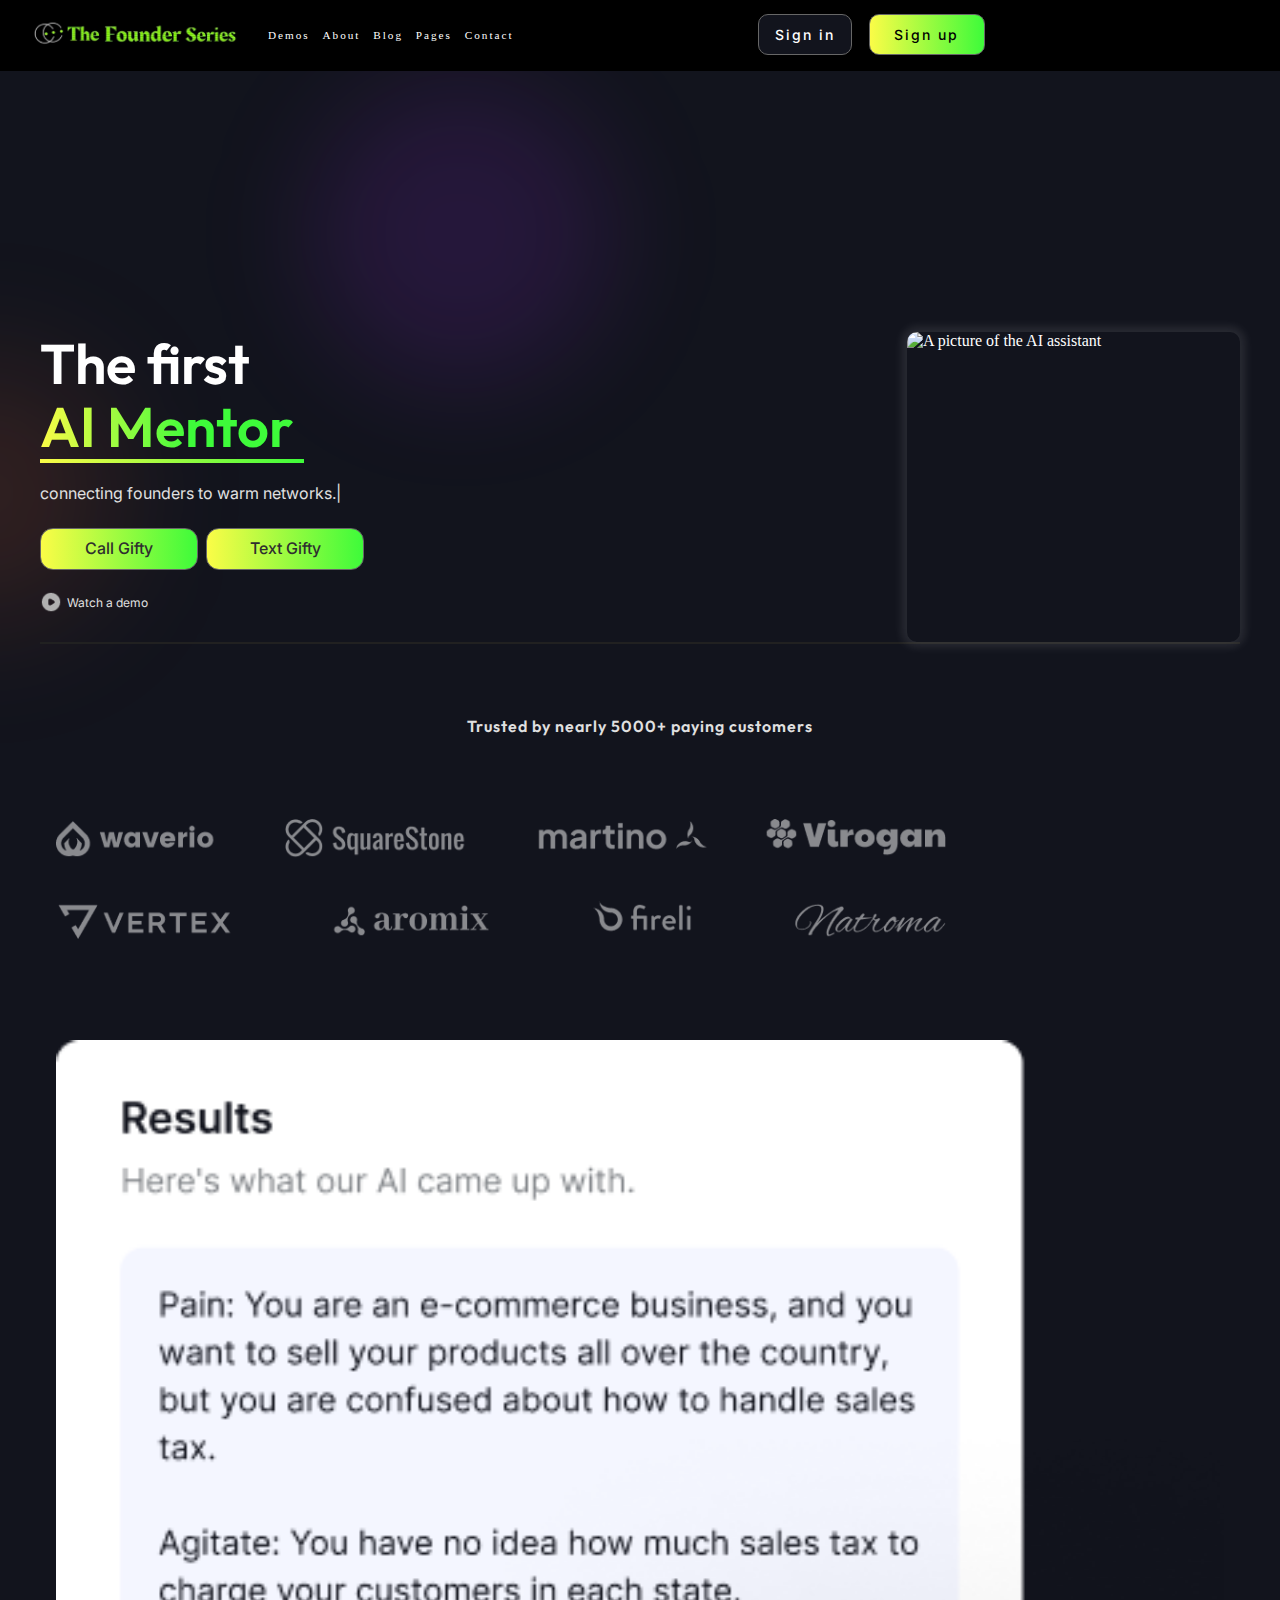
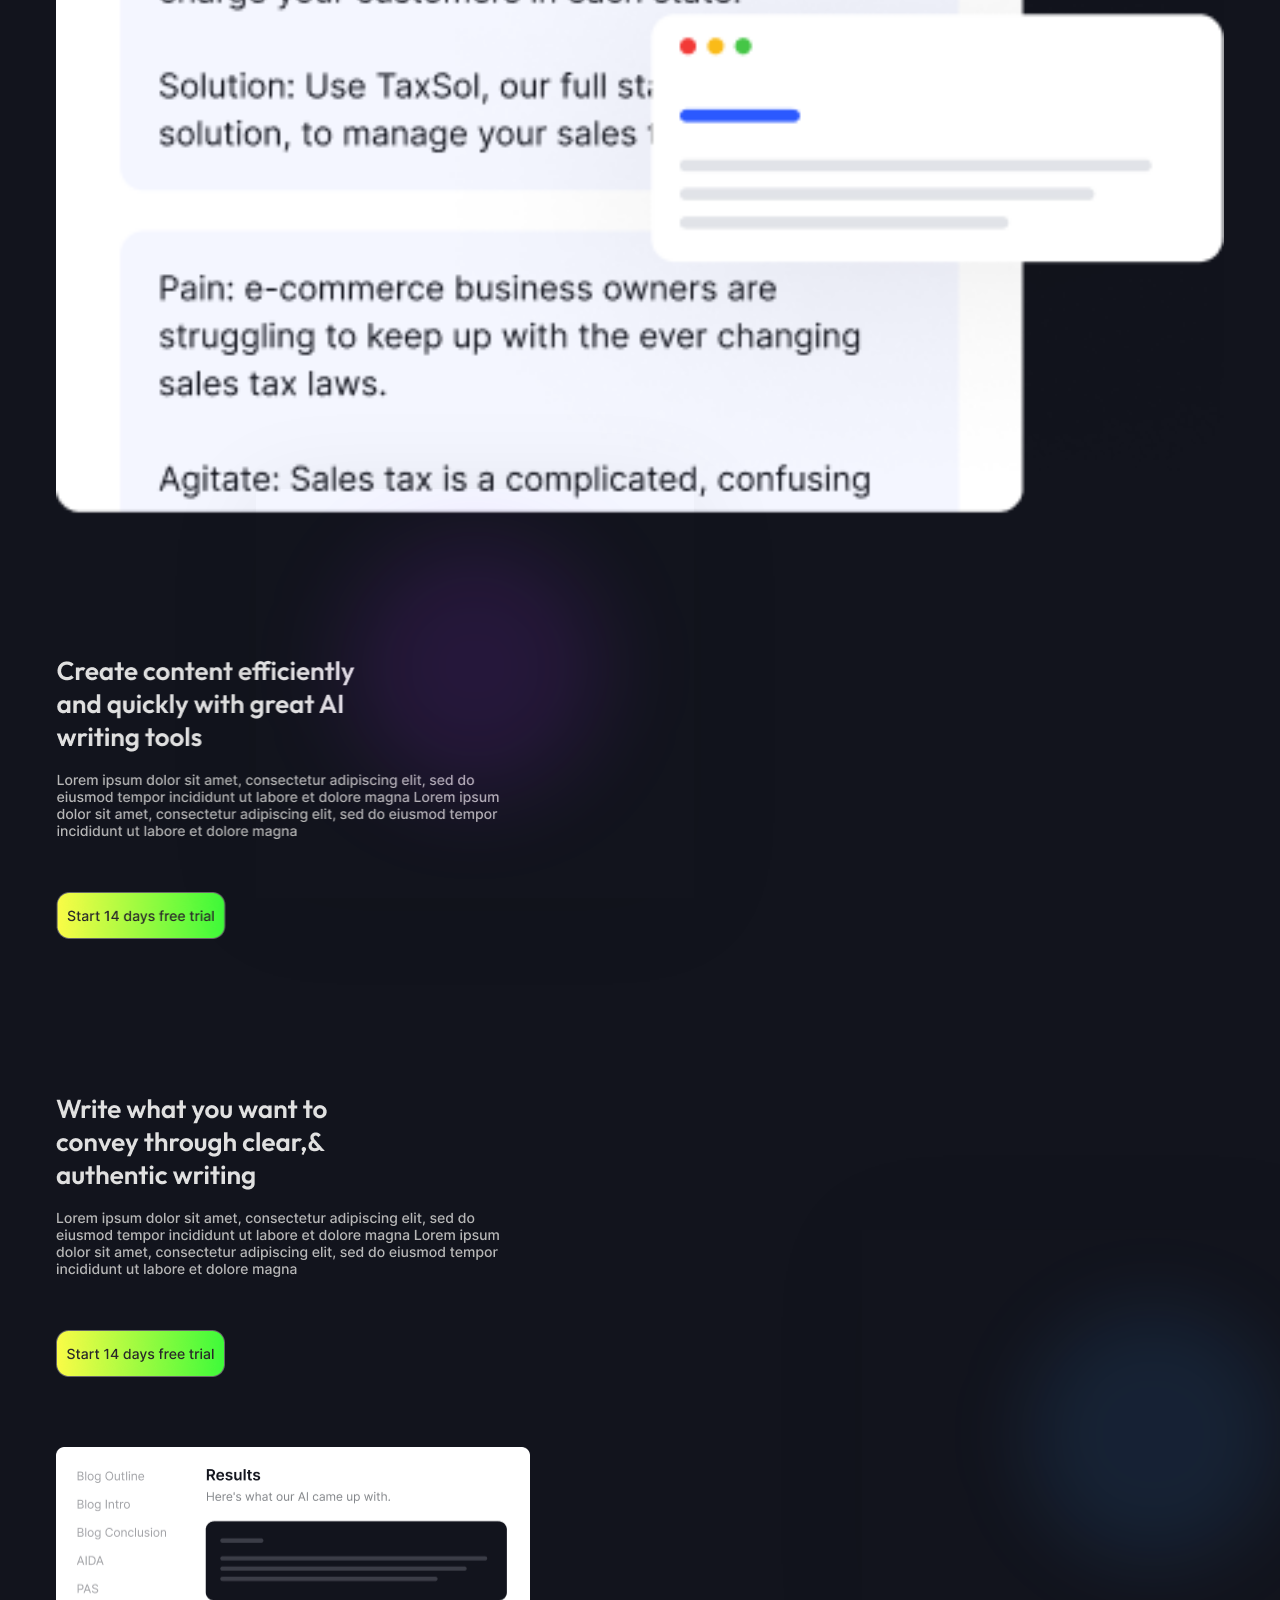
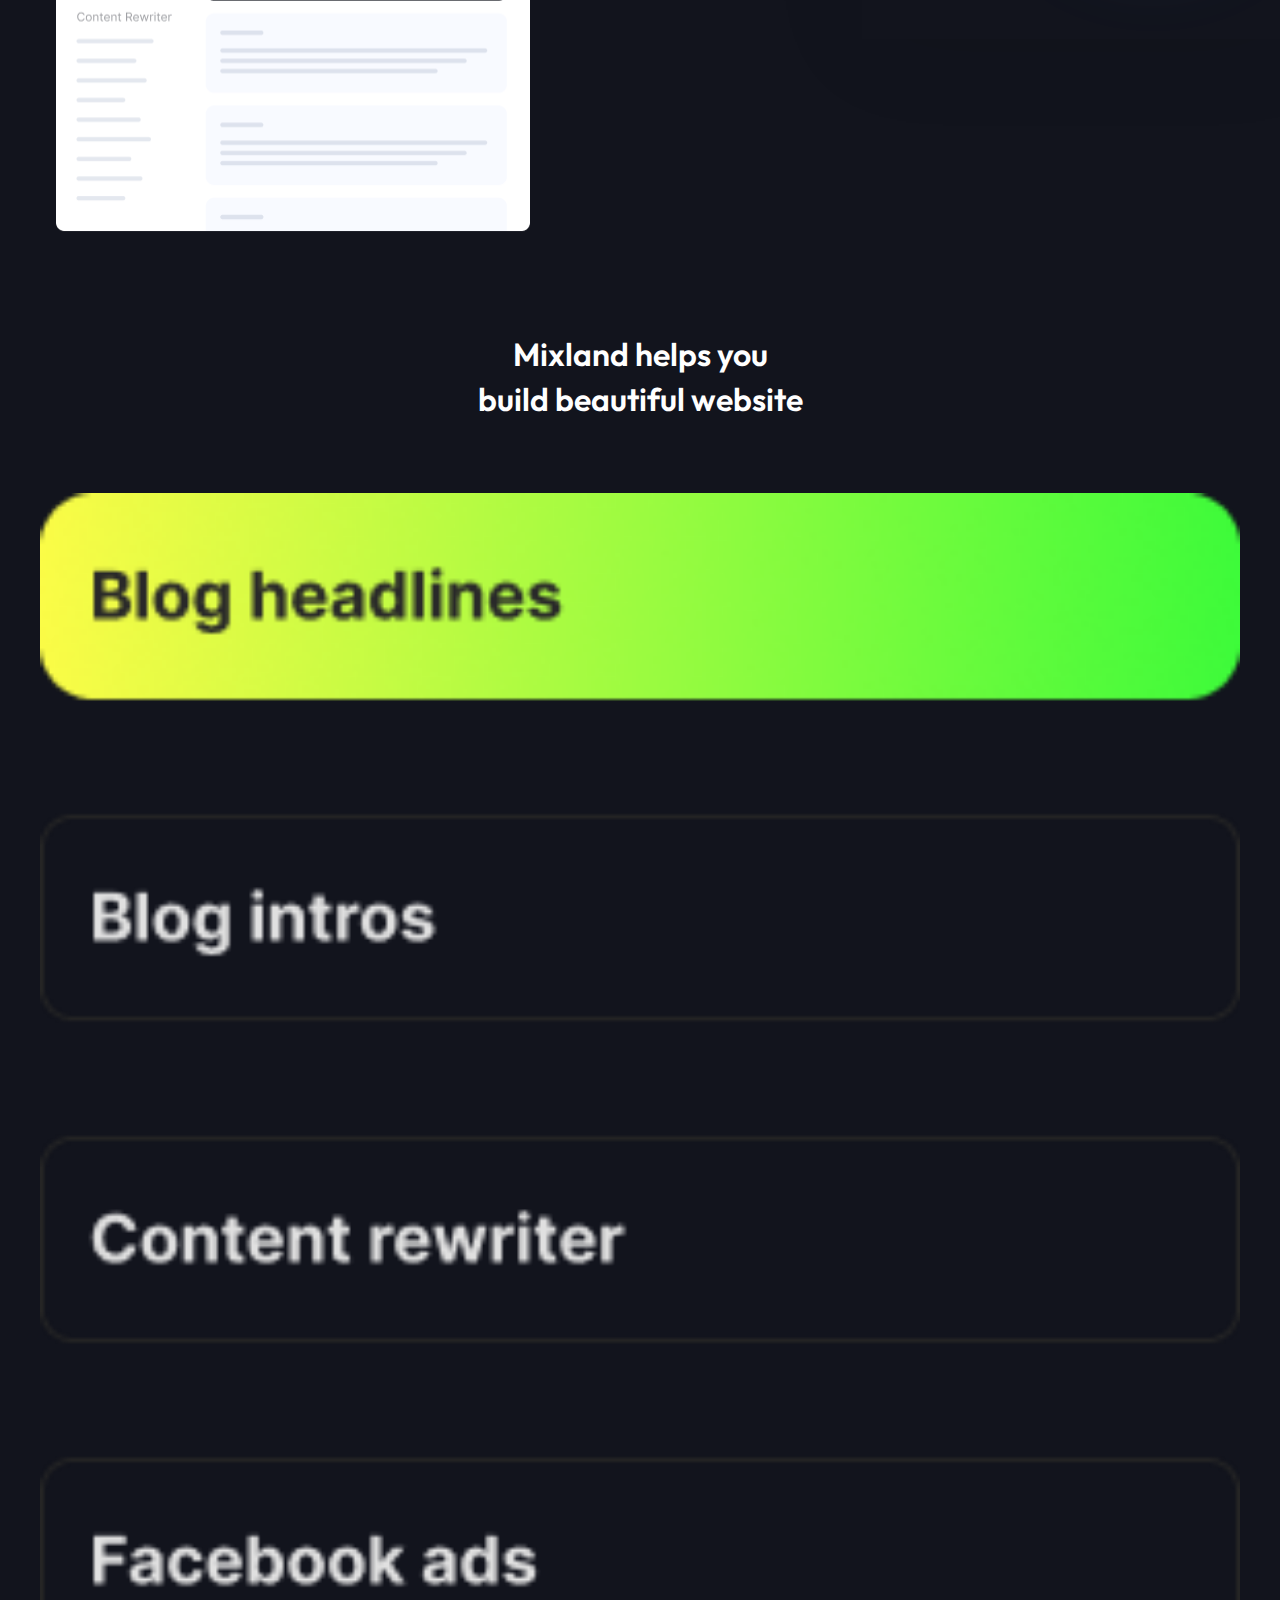
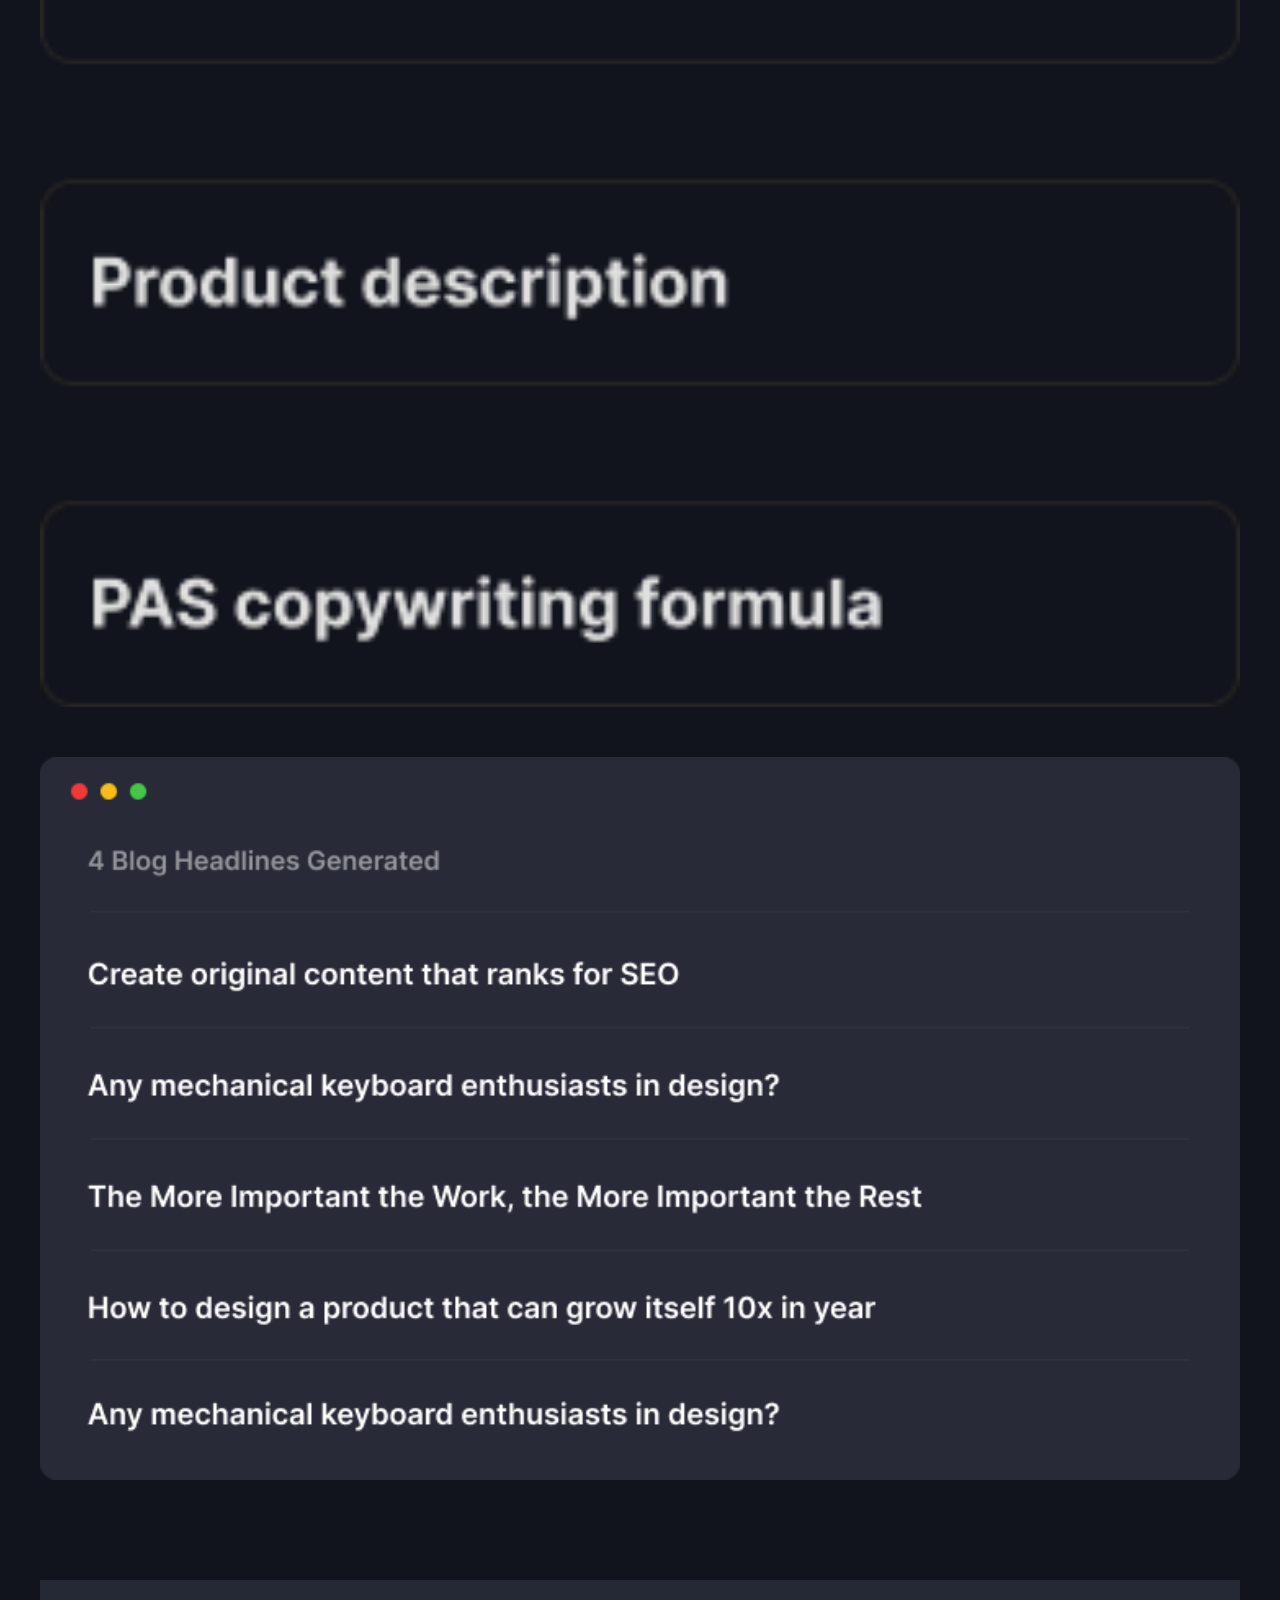
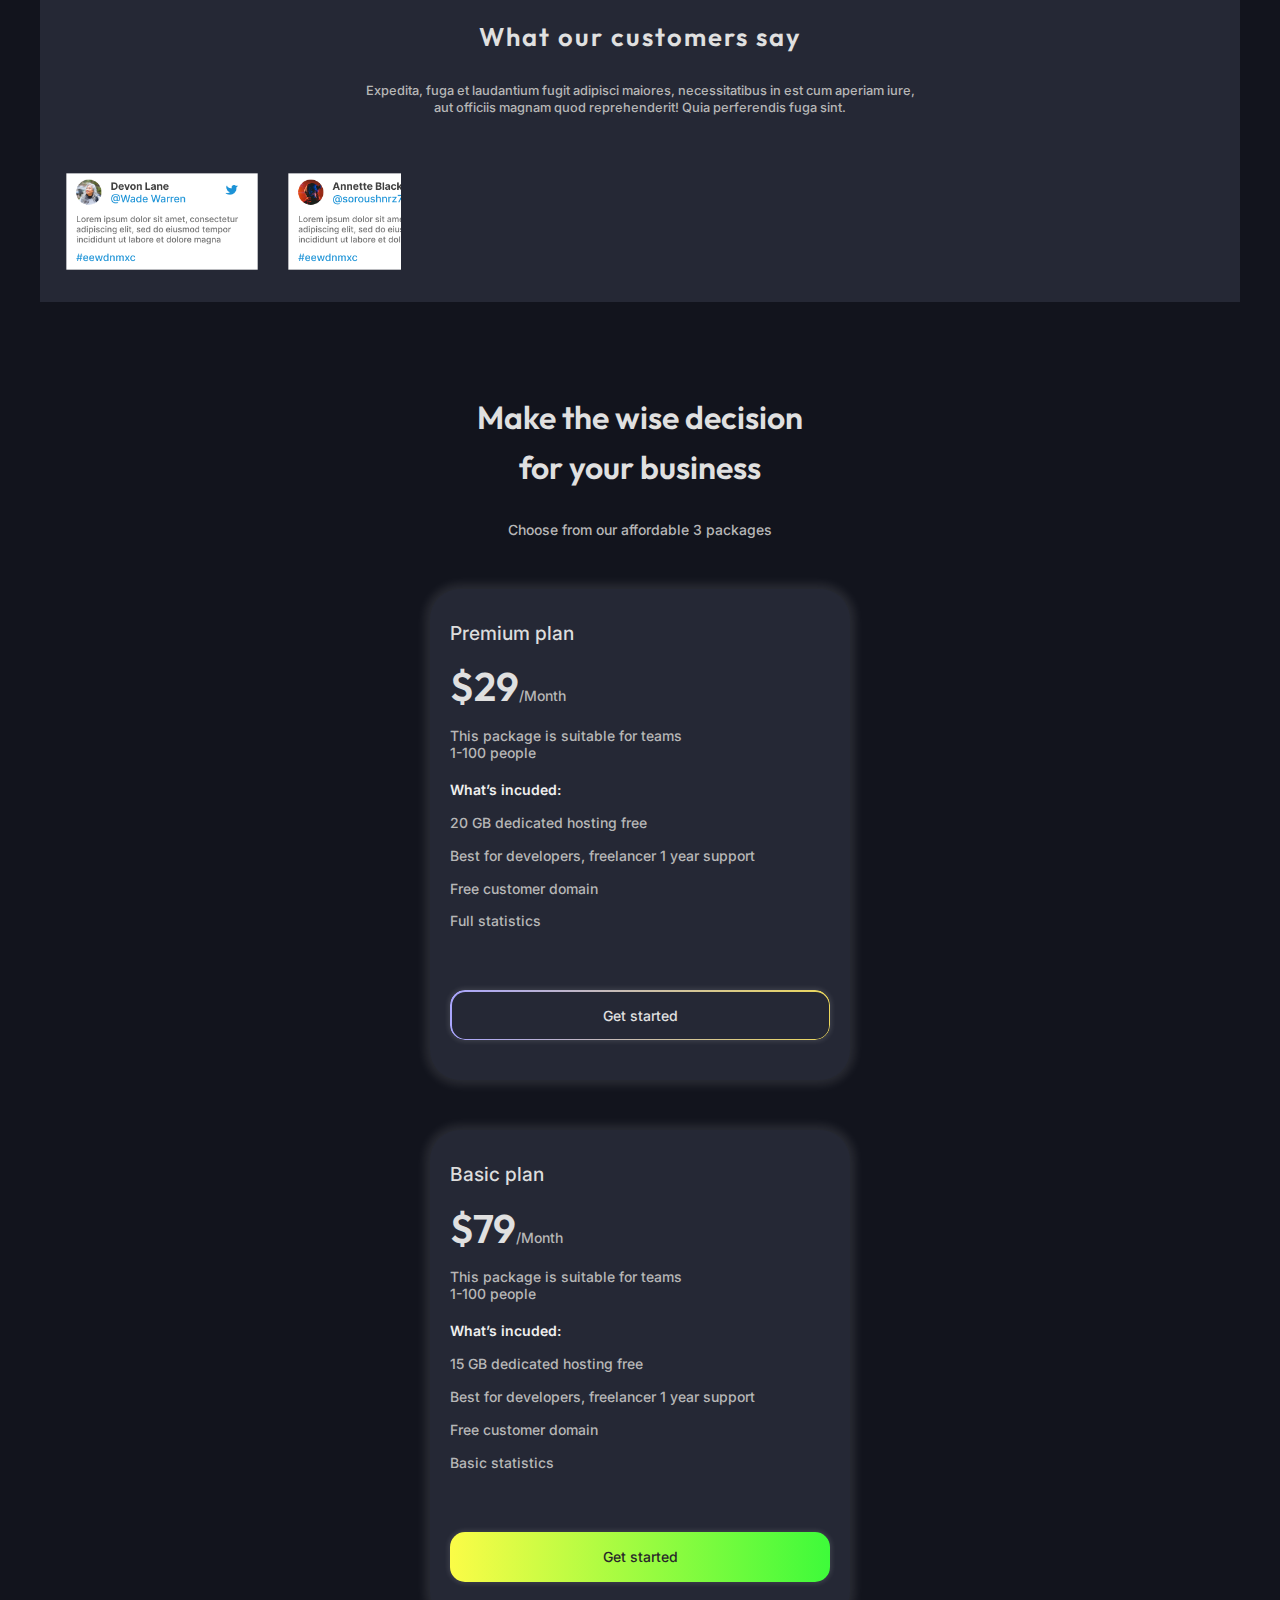
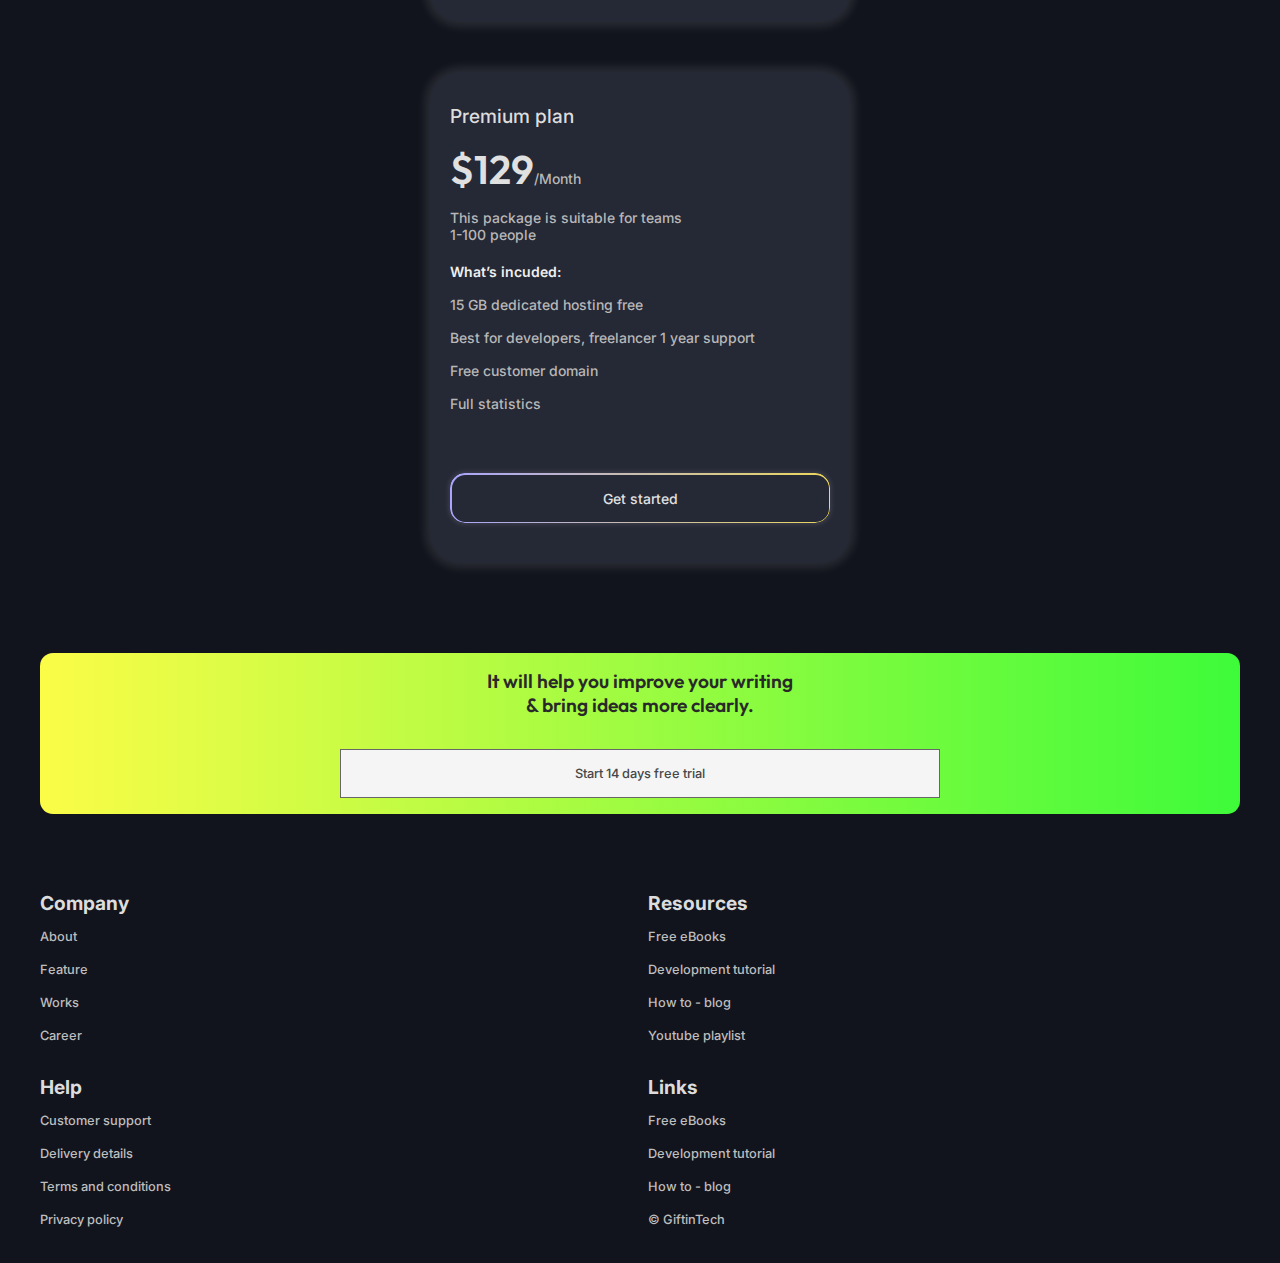
==== commit 72775bcf: "Updating media queria for desktop.html" ====
--- a/desktop.html
+++ b/desktop.html
@@ -18,11 +18,13 @@
           <li><a href="#" class="hideOnMobile">Blog</a></li>
           <li><a href="#" class="hideOnMobile">Pages</a></li>
           <li><a href="#" class="hideOnMobile">Contact</a></li>
+          <li class="hideOnMobile-btn">
+              <div><a href="index.html" class="signinBtn hideOnMobile">Sign in</a></div>
+          </li>
+          <li class="hideOnMobile-btn hideOnMobile">
+              <div><a href="index.html">Sign up</a></div>
+          </li>
         </ul>
-        <div class="hideOnMobile-btn">
-          <button class="signinBtn hideOnMobile">Sign in</button>
-          <button class="hideOnMobile"><a href="index.html">Sign up</a></button>
-        </div>
 
         <ul class="sidebar">
           <li class="hide-sidebar">
@@ -35,8 +37,8 @@
           <li><a href="#blog">Blog</a></li>
           <li><a href="#pages">Pages</a></li>
           <li><a href="#contact">Contact</a></li>
-          <li><button class="signinBtn">Sign in</button></li>
-          <li><button><a href="index.html">Sign up</a></button></li>
+         <!--  <li><button class="signinBtn"><a href="index.html">Sign in</a></button></li>
+          <li><button class="secondSigninBtn"><a href="index.html">Sign up</a></button></li> -->
         </ul>
       </nav>
       <div class="menu-btn">
@@ -53,19 +55,19 @@
         <section>
           <h1>The first <span class="text-gradient">AI Mentor</span></h1>
           <p>connecting founders to warm networks.|</p>
-          <button>Call Gifty</button>
-          <button class="call-btn">Text Gifty</button>
+          <button><a href="index.html">Call Gifty</a></button>
+          <button class="call-btn"><a href="index.html">Text Gifty</a></button>
           <p class="video-circle-p"><img src="img/video-circle.png" alt="A video icon img" class="video-circle-img">Watch a demo</p>
         </section>
+
         <section>
-          <img src="img/profile-pic.png" alt="A picture of the AI assistant" class="ai-img">
+          <img src="img/profile-pic-black.png" alt="A picture of the AI assistant" class="ai-img">
         </section>
-        
       </article>
 
       <section class="customers-section">
-        <h2>Trusted by nearly 5000+ paying customers</h2>
-        <img src="img/logos.png" alt="Logos of some trusted customers" class="logos">
+          <h2>Trusted by nearly 5000+ paying customers</h2>
+          <img src="img/logos.png" alt="Logos of some trusted customers" class="logos">
       </section>
 
       <section class="results-subscription-section">
--- a/style.css
+++ b/style.css
@@ -44,7 +44,7 @@
 
 img {
     display: block;
-    max-width: 100%;
+    width: 100%;
     height: auto;
 }
 
@@ -138,14 +138,15 @@
 }
 
 .fields-btn {
-    display: flex;
-    justify-content: space-between;
     padding-left: 40px;
     font-weight: bold;
     background: linear-gradient(to left, #3EFB3A, #FBFC47);
 }
 
 .fields-btn a {
+    display: flex;
+    justify-content: space-between;
+    align-items: center;
     text-decoration: none;
     color: #000;
 }
@@ -282,12 +283,13 @@
     position: fixed;
     top: 0;
     left: 0;
-    z-index: 1;
+    z-index: 2;
     width: 100%;
     display: flex;
     justify-content: flex-start;
     gap: 7rem;
-    padding: 10px 1rem 0;
+    padding: 1rem;
+    margin-top: -2px;
 }
 
 .hideOnMobile {
@@ -311,16 +313,16 @@
     align-items: center;
 }
 
-.menu-btn, .hide-sidebar {
-    padding-bottom: 5px;
-    transform: translateX(45px);
+.menu-btn {
+    transform: translateX(80px);
 }
 
 .hide-sidebar {
-    position: fixed;
-    top: 0;
-    right: 2rem;
-    padding-top: 8px;
+    display: none;
+    position: relative;
+    top: -3.3rem;
+    left: 22rem;
+    padding: 1rem 0;
 }
 
 .menu-btn.visible, .hide-sidebar.visible {
@@ -332,24 +334,22 @@
 }
 
 .sidebar {
-    margin-top: 36px;
     position: fixed;
-    top: 0;
-    right: 0;
-    padding: 15px 0;
-    height: 100%;
-    width: 60%;
+    top: 3rem;
+    left: 0;
+    height: 40%;
+    width: 50%;
     z-index: 999;
-    background-color: #fff;
-    display: flex;
-    flex-direction: column;
-    align-items: flex-start;
+    backdrop-filter: blur(10px);
     display: none;
     transition: transform 0.3s ease-in-out;
 }
 
 .sidebar.visible {
     display: flex;
+    flex-direction: column;
+    justify-content: space-evenly;
+    align-items: flex-start;
 }
 
 .hidden {
@@ -358,13 +358,16 @@
 
 .sidebar a {
     text-transform: uppercase;
-    font-size: 0.6rem;
-    padding: 15px;
+    font-size: 0.8rem;
+    padding: 1.5rem;
     font-weight: bold;
+    color: var(--FC);
+    margin-top: -50px;
+    margin-bottom: 50px;
 }
 
 .sidebar a:is(:hover, :focus) {
-    color: rgb(119, 117, 117);
+    color: rgb(224, 212, 212);
     transform: scale(1.3); /* Add slight zoom effect */
     transition: transform 0.3s ease, fill 0.2s ease;
 }
@@ -387,7 +390,7 @@
 
 .intro-section {
     display: flex;
-    flex-flow: column wrap;
+    flex-direction: column;
     justify-content: space-between;
     gap: 10px;
     transform: translateY(300px);
@@ -440,7 +443,11 @@
     font: 16px 'Inter', sans-serif;
     font-weight: 500;
     line-height: 21.78px;
+}
+
+.intro-section a {
     color: rgba(47, 47, 47, 1);
+    text-decoration: none;
 }
 
 .intro-section p:last-child {
@@ -487,16 +494,17 @@
 
 .logos {
     width: 922px;
-    height: 127px;
-}
-
-/* I stopped here */
+    height: auto;
+    padding: 0 1rem;
+}
+
 .results-subscription-section, .scnd-results-subscription-section {
     margin: 100px auto 0;
+    padding: 0 1rem;
     display: flex;
     flex-flow: column wrap;
     justify-content: center;
-    gap: 100px;
+    gap: 70px;
     position: relative;
 }
 
@@ -534,43 +542,40 @@
 
 .brand-services-section {
     margin: 100px auto 0;
-    width: 1096px;
-    height: 586px;
 }
 
 .brand-services-section h2 {
-    font: 40px 'Outfit', sans-serif;
+    font: 2rem 'Outfit', sans-serif;
     font-weight: 600;
-    line-height: 50.4px;
+    line-height: 45px;
     text-align: center;
     margin: 0 auto 71px;
 }
 
-.brand-services-section img:last-child {
-    margin-left: 67px;
+.brand-services-section img {
+    margin-bottom: 50px;
 }
 
 .customers-reviews {
-    margin: 100px -15px 0;
-    padding-right: 100px;
+    margin: 100px auto 0;
+    padding: 0 1rem;
     background-color: rgba(37, 40, 53, 1);
-    min-width: 1440px;
-    min-height: 586px;
+    width: 100%;
+    height: auto;
 }
 
 .customers-reviews h2 {
     padding: 40px 0 30px;
     text-align: center;
     margin: 0 auto;
-    font: 40px 'Outfit', sans-serif;
+    font: 1.6rem 'Outfit', sans-serif;
     font-weight: 600;
-    line-height: 50.4px;
     letter-spacing: 2px;
     color: var(--SCND-ALT-FC);
 }
 
 .customers-reviews p {
-    font: 14px 'Inter', sans-serif;
+    font: 0.8rem 'Inter', sans-serif;
     font-weight: 500;
     line-height: 16.94px;
     text-align: center;
@@ -579,22 +584,26 @@
 }
 
 .img-container {
-   /*  display: flex;
-    flex-flow: row wrap;
+    display: flex;
+    flex-direction: row;
     justify-content: center;
-    gap: 30px; */
-    display: grid;
+    gap: 30px;
+    overflow-x: scroll;
+    width: 360px;
+    margin-left: -15px;
+    padding: 1rem 2rem 2rem 8.5rem;
+   /*  display: grid;
     grid-template-columns: repeat(3, 315px);
     justify-self: center;
-    gap: 30px;
+    gap: 30px; */ /* Do this for desktop view */
 }
 
 .subscription-plans h2 {
     padding: 50px 0 0;
-    font: 40px 'Outfit', sans-serif;
+    font: 2rem 'Outfit', sans-serif;
     font-weight: 600;
     text-align: center;
-    line-height: 50.4px;
+    line-height: 50px;
     color: var(--SCND-ALT-FC);
 }
 
@@ -609,23 +618,24 @@
 
 .packages-container {
     display: flex;
+    flex-flow: column wrap;
     justify-content: center;
     align-items: center;
-    gap: 33px;
+    gap: 50px;
 }
 
 .plan {
     border: none;
     border-radius: 30px;
     background-color: rgba(37, 40, 53, 1);
-    padding: 20px;
-    width: 276px;
-    height: 475px;
+    padding: 35px 20px 30px;
+    width: 330px;
+    height: auto;
     box-shadow: 0 0 10px 5px rgba(255, 255, 255, 0.1);
 }
 
 .plan h3 {
-    font: 16px 'Inter', sans-serif;
+    font: 1.2rem 'Inter', sans-serif;
     font-weight: 500;
     line-height: 19.36px;
     padding-bottom: 2px;
@@ -710,46 +720,46 @@
 }
 
 .free-trial {
-    width: 1022px;
-    height: 134px;
+    width: 100%;
+    height: auto;
     margin: 90px auto 0;
     border: none;
     border-radius: 13px;
     background: linear-gradient(to right, rgba(251, 252, 71, 1), rgba(62, 251, 58, 1));
     display: flex;
-    justify-content: space-around;
+    flex-flow: column wrap;
+    justify-content: center;
     align-items: center;
 }
 
 .free-trial h3 {
-    font: 30px 'Outfit', sans-serif;
+    font: 1.2rem 'Outfit', sans-serif;
     font-weight: 600;
-    line-height: 37.8px;
     color: rgba(41, 41, 41, 1);
+    padding: 1rem 0;
+    text-align: center;
 }
 
 .free-trial p {
     border: 1px solid rgba(103, 103, 103, 1);
-    width: 176px;
-    height: 47px;
+    width: 50%;
+    height: auto;
     background-color: rgba(245, 245, 245, 1);
     text-align: center;
-    padding-top: 15px;
+    padding: 1rem;
     color: rgba(71, 71, 71, 1);
-    font: 14px 'Inter', sans-serif;
+    font: 0.8rem 'Inter', sans-serif;
     font-weight: 500;
-    line-height: 16.94px;
-}
-
-.brand-links nav{
-    display: flex;
-    justify-content: space-around;
-    align-items: center;
-    gap: 200px;
-    margin: 30px auto 0;
-    width: 1090px;
-    height: 200px;
-    padding: 70px 0 50px;
+    margin: 1rem auto;
+}
+
+.brand-links {
+    columns: 2;
+    margin: 5rem 0;
+}
+
+.brand-links ul {
+    margin-bottom: 1.2rem;
 }
 
 .brand-links li {
@@ -759,7 +769,7 @@
 
 .brand-links li:first-child {
     color: rgba(220, 220, 220, 1);
-    font: 14.9px 'Inter', sans-serif;
+    font: 1.2rem 'Inter', sans-serif;
     font-weight: 700;
     line-height: 18.04px;
 }
@@ -767,9 +777,8 @@
 .brand-links a {
     text-decoration: none;
     color: rgba(190, 190, 190, 1);
-    font: 13.84px 'Inter', sans-serif;
+    font: 0.8rem 'Inter', sans-serif;
     font-weight: 500;
-    line-height: 16.75px;
 }
 
 /* Mobile M */
@@ -830,6 +839,18 @@
         width: 400px;
         height: 60px;
     }
+
+    .menu-btn {
+        transform: translateX(110px);
+    }
+
+    .hide-sidebar {
+        left: 24rem;
+    }
+
+    .plan {
+        width: 370px;
+    }
 }
 
 @media (min-width: 480px) {
@@ -840,6 +861,18 @@
 
     .signin-google, .signin-apple, .signin-facebook {
         height: 65px;
+    }
+
+    .menu-btn {
+        transform: translateX(150px);
+    }
+
+    .hide-sidebar {
+        left: 27rem;
+    }
+
+    .plan {
+        width: 420px;
     }
 }
 
@@ -903,8 +936,81 @@
     .links {
         font-size: 0.75rem;
     }
-}
-
+
+    .menu-btn {
+        display: none;
+    }
+
+    .hideOnMobile {
+        display: flex !important;
+    }
+
+    .desktop-header {
+        padding-left: 2rem;
+    }
+
+    .desktop-header .hideOnMobile-li {
+        display: flex;
+        justify-content: space-evenly;
+        align-items: center;
+    }
+
+    .brand-img {
+        width: 200px;
+        margin-right: 1rem;
+    }
+
+    .desktop-header a {
+        color: var(--FC);
+        text-decoration: none;
+    }
+
+    .desktop-header li {
+        font-size: 0.7rem;
+        padding-right: 0.8rem;
+    }
+
+    .desktop-header li:nth-child(6) {
+        margin-right: 5rem;
+    }
+
+    .desktop-header div {
+        border-radius: 10px;
+        border: 1px solid rgba(103, 103, 103, 1);
+        font: 14px 'Inter', sans-serif;
+        font-weight: 500;
+        height: 41px;
+        background-color: var(--BGCOLOR);
+        padding: 10px 1rem;
+        color: var(--FC);
+        min-width: 85px; 
+        margin-right: -0.25rem;
+    }
+
+    .desktop-header li:last-child div {
+        padding-left: 1.5rem;
+        min-width: 116px;
+        background: linear-gradient(to left, #3EFB3A, #FBFC47);
+    }
+
+    .desktop-header li:last-child a {
+        color: #000;
+    }
+
+    .intro-section {
+        flex-flow: row wrap;
+        margin-top: 20px;
+    }
+    
+    .ai-img {
+        width: 333px;
+        height: 310px;
+        border: none;
+        border-radius: 10px;
+        box-shadow: 0 0 10px 5px rgba(255, 255, 255, 0.1);
+    }
+    
+}
 
 /* Laptop */
 @media (min-width: 1024px) {
@@ -981,12 +1087,24 @@
         font-size: 0.95rem;
         padding-bottom: 0;
     }
+
+    .brand-img {
+        width: 220px;
+    }
+
+    .desktop-header li:nth-child(6) {
+        margin-right: 14.5rem;
+    }
+
+    .desktop-header div {
+        margin-right: 0.25rem;
+    }
 }
 
 /* Laptop L*/
 @media (min-width: 1440px) {
     body {
-        padding: 0 5rem 0;
+        padding: 0 4rem 0;
     }
 
     .ellipse-1 {
@@ -1020,7 +1138,7 @@
     }
 
     .fields-and-socials-flex {
-        padding: 0 2.5rem;
+        padding: 0 2rem;
         gap: 5rem;
     }
 
@@ -1071,13 +1189,40 @@
         font-size: 1rem;
         padding-bottom: 0.5rem;
     }
+
+    .brand-img {
+        width: 450px;
+    }
+
+    .desktop-header li {
+        font-size: 1.2rem;
+        padding-right: 2.5rem;
+    }
+
+    .desktop-header li:nth-child(6) {
+        margin-right: 10rem;
+    }
+
+    .desktop-header div {
+        margin-right: -25px;
+    }
+
+    .desktop-header li:last-child div {
+        padding-left: 1.5rem;
+        min-width: 116px;
+        background: linear-gradient(to left, #3EFB3A, #FBFC47);
+    }
+
+    .desktop-header li:last-child a {
+        color: #000;
+    }
 }
 
 
 /* 4K Screen */
 @media (min-width: 2560px) {
     body {
-        padding: 0 8rem 0 15rem;
+        padding: 0 8rem;
     }
 
     .ellipse-1 {
@@ -1163,12 +1308,45 @@
         padding: 3rem 0;
         font-size: 1.8rem;
     }
-}
-
-
-
-
-
-
-
-
+
+    .desktop-header {
+        padding: 3rem 6rem;
+    }
+
+    .brand-img {
+        width: 500px;
+        margin-right: 4rem;
+    }
+
+    .desktop-header li {
+        font-size: 2.5rem;
+        padding-right: 3rem;
+    }
+
+    .desktop-header li:nth-child(6) {
+        margin-right: 5rem;
+    }
+
+    .desktop-header div {
+        border-radius: 10px;
+        border: 1px solid rgba(103, 103, 103, 1);
+        font: 14px 'Inter', sans-serif;
+        font-weight: 500;
+        height: 41px;
+        background-color: var(--BGCOLOR);
+        padding: 10px 1rem;
+        color: var(--FC);
+        min-width: 150px; 
+        margin-right: -0.25rem;
+    }
+}
+
+/*  I stopped at 4k responsiveness for Intro-section */
+
+
+
+
+
+
+
+
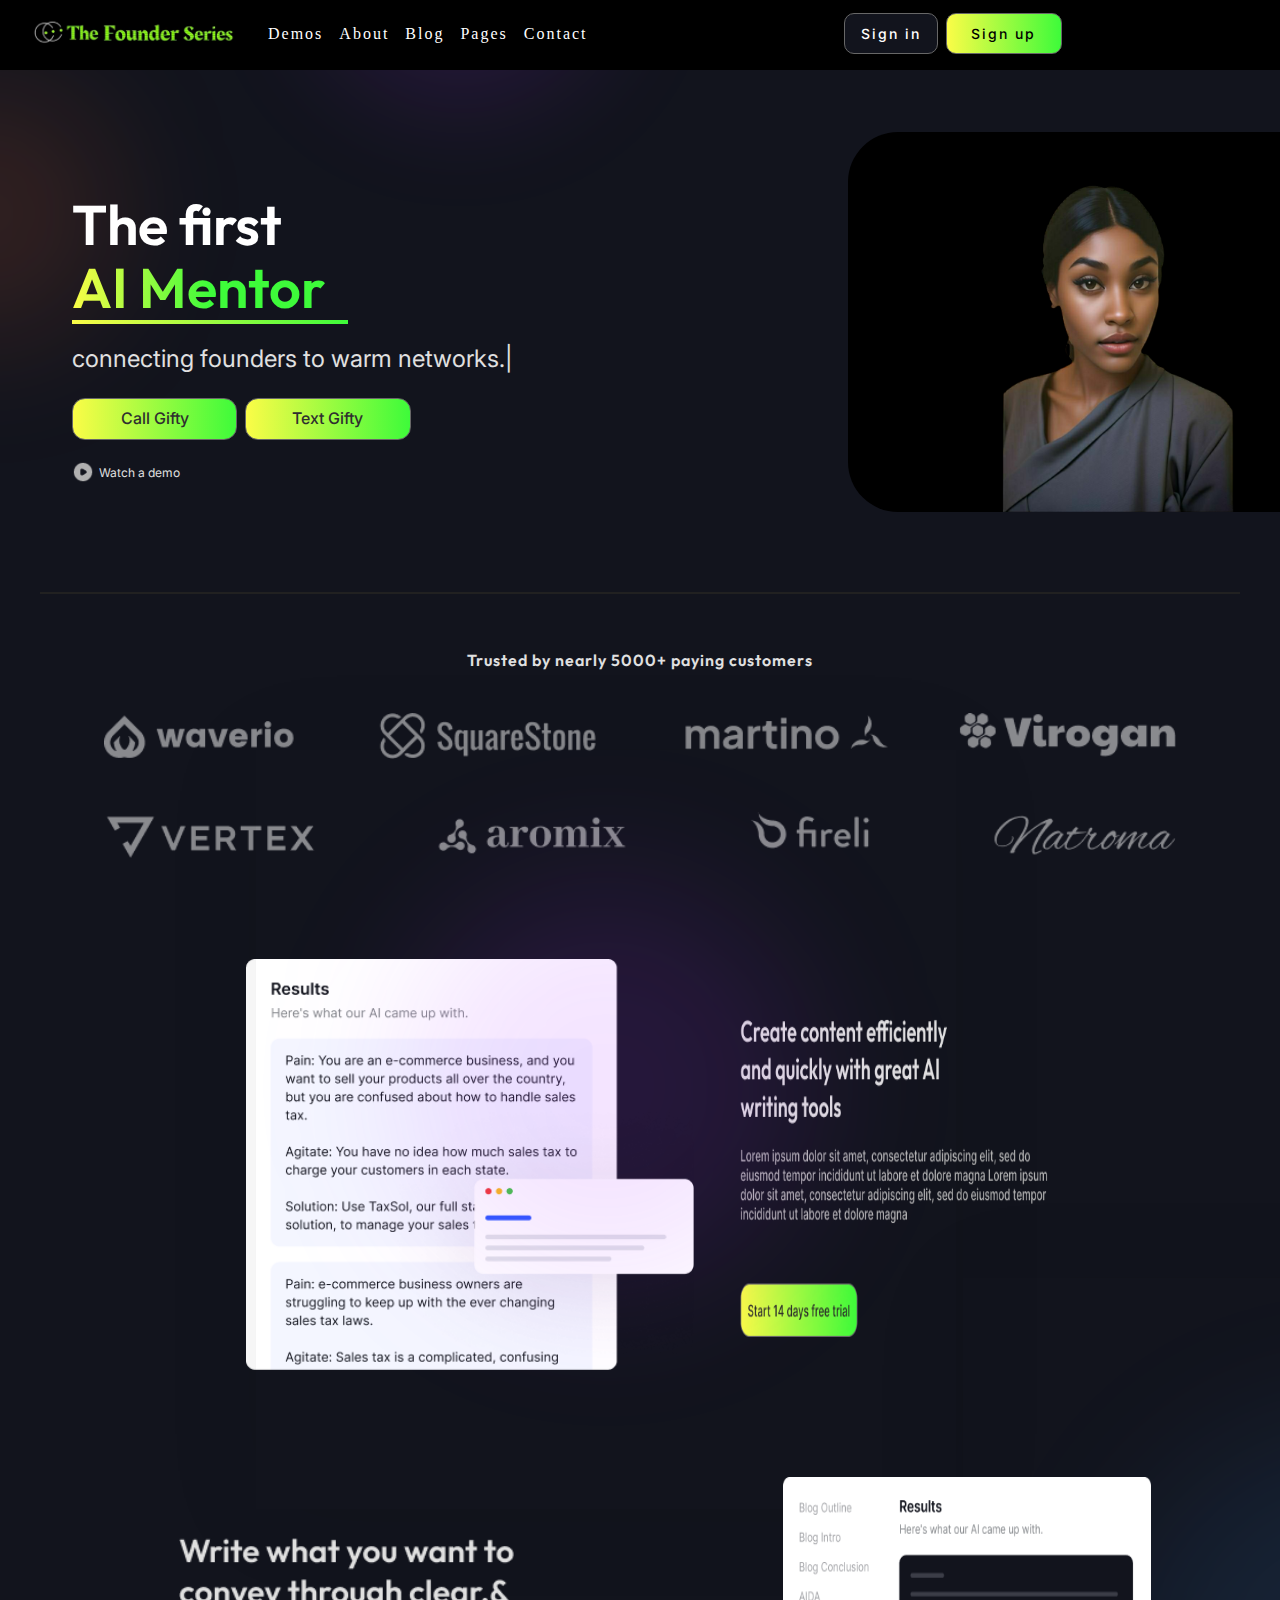
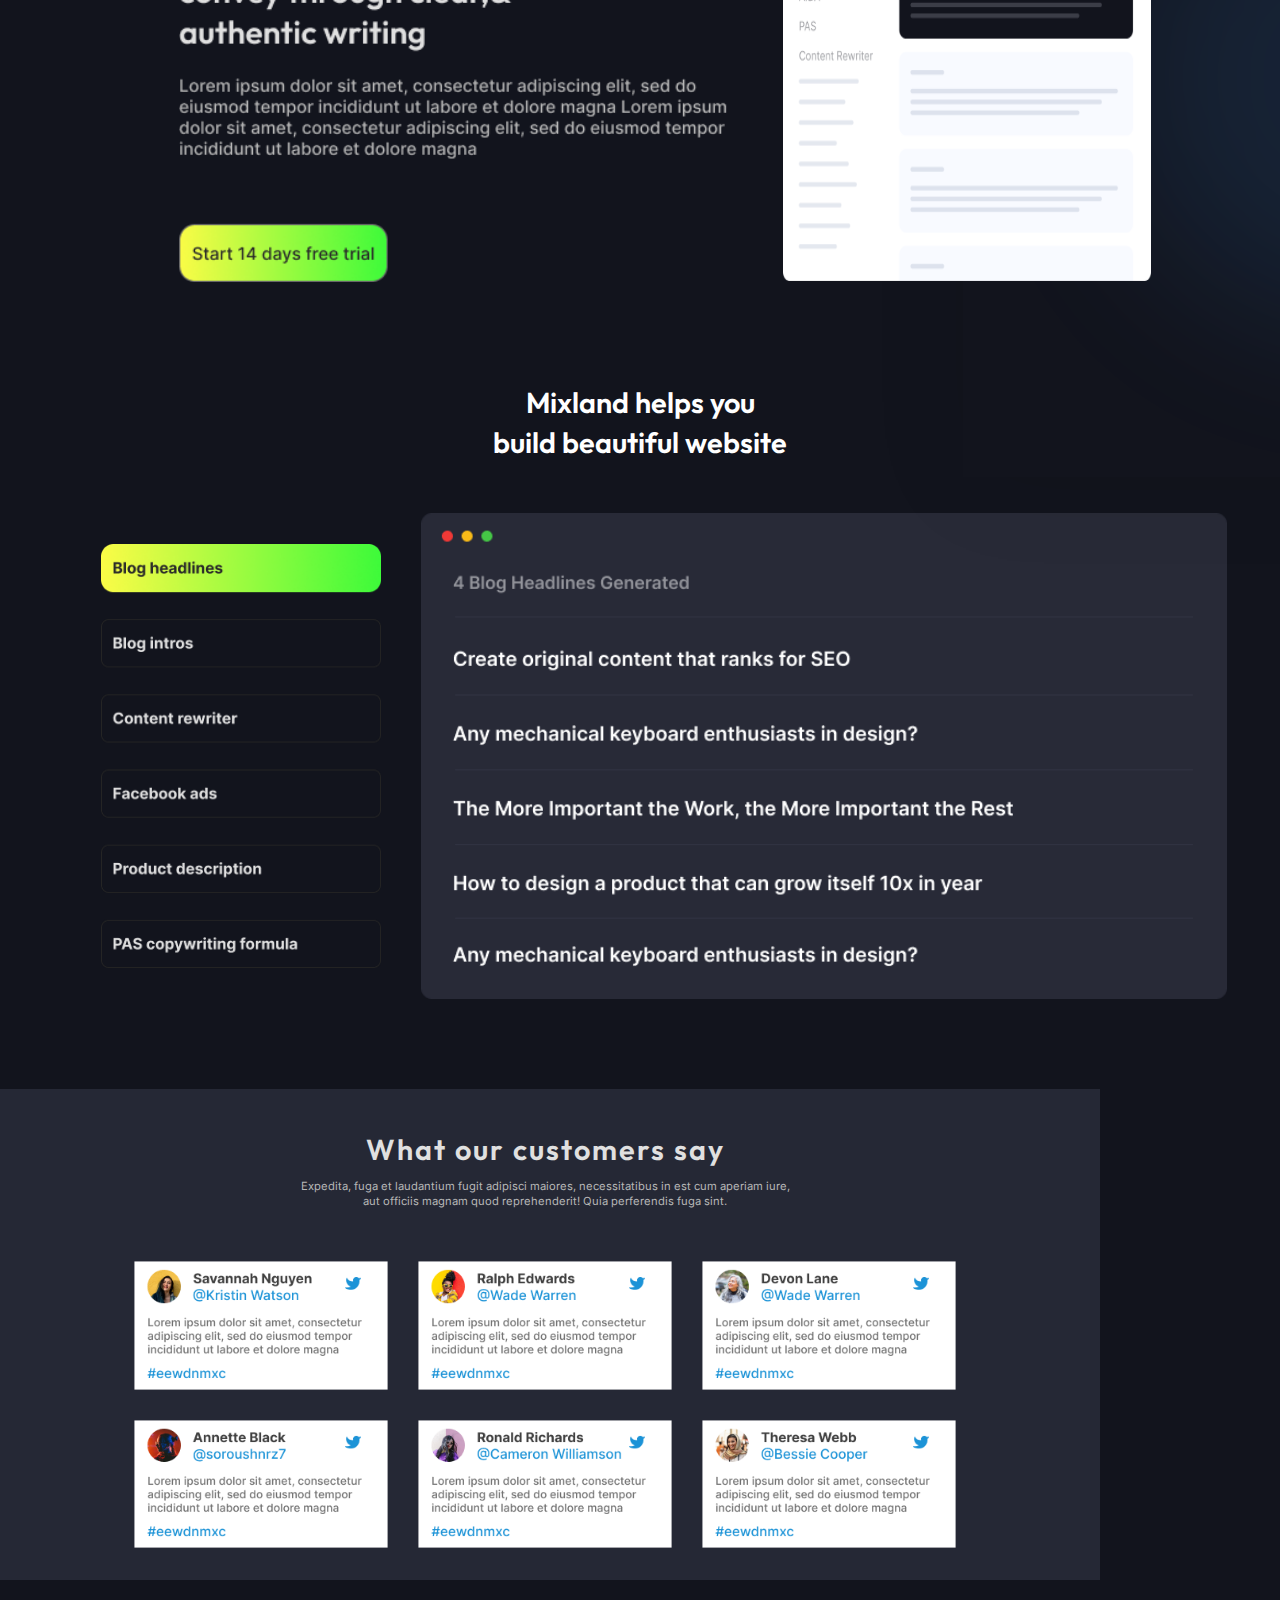
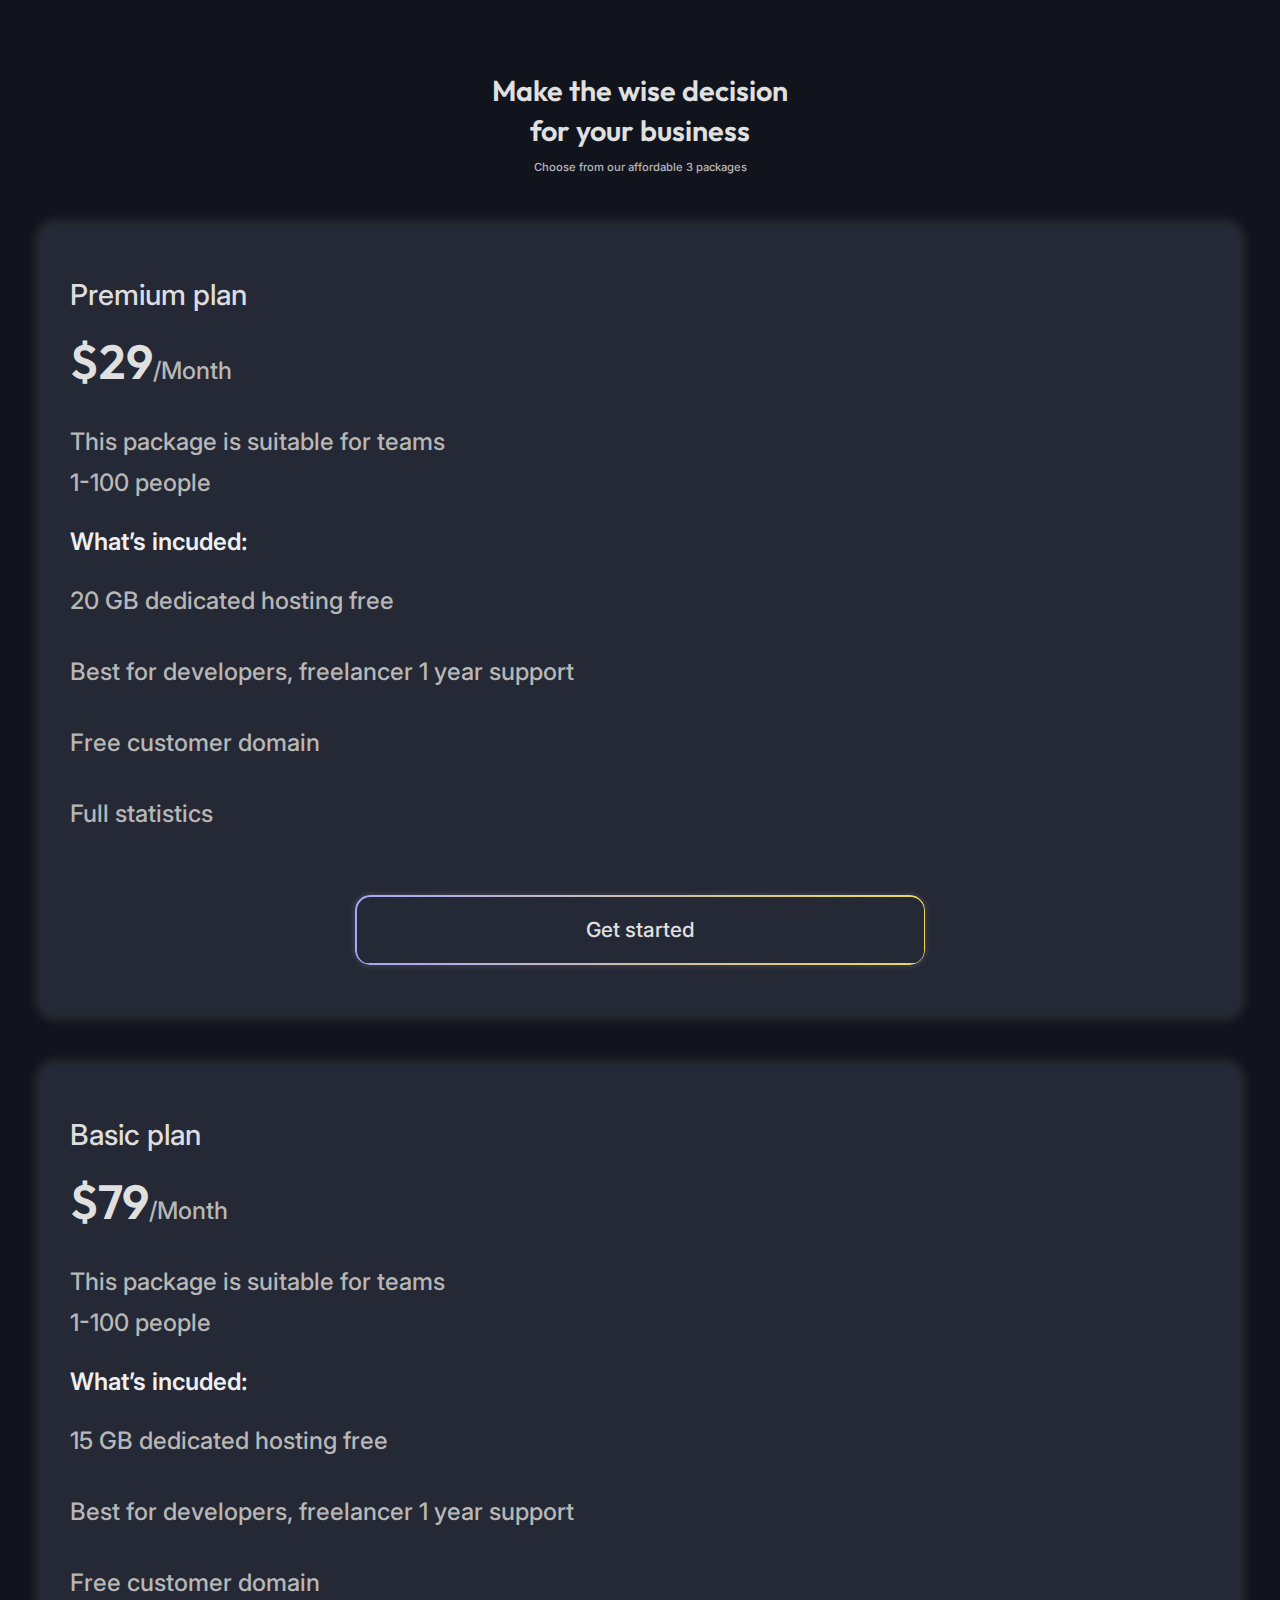
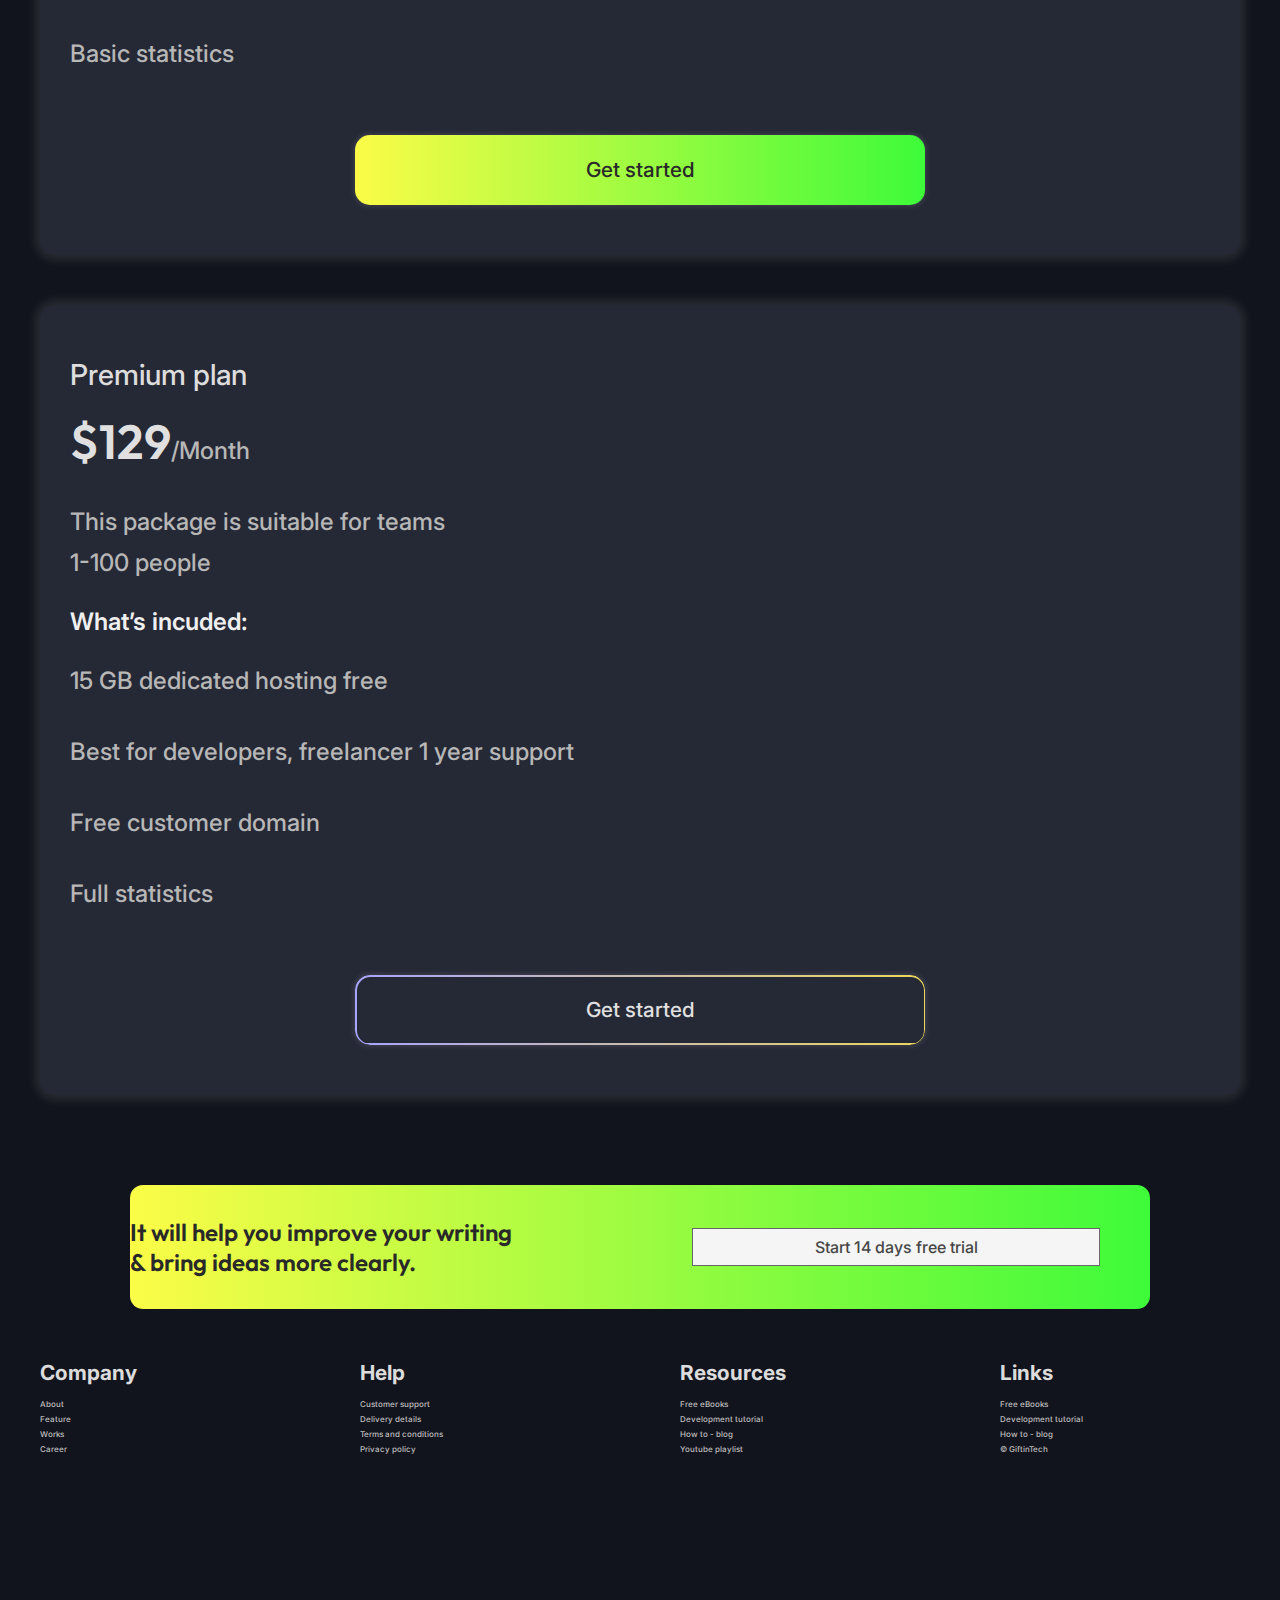
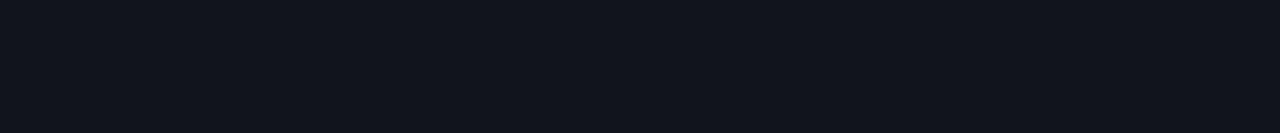
==== commit e664dc78: "Updated responsiveness" ====
--- a/desktop.html
+++ b/desktop.html
@@ -60,8 +60,8 @@
           <p class="video-circle-p"><img src="img/video-circle.png" alt="A video icon img" class="video-circle-img">Watch a demo</p>
         </section>
 
-        <section>
-          <img src="img/profile-pic-black.png" alt="A picture of the AI assistant" class="ai-img">
+        <section class="ai-img">
+          <img src="img/profile-pic-black.png" alt="A picture of the AI assistant">
         </section>
       </article>
 
@@ -84,8 +84,10 @@
 
       <section class="brand-services-section">
         <h2>Mixland helps you <br> build beautiful website</h2>
-        <img src="img/Frame-24.png" alt="An image with a list of the brand's services">
-        <img src="img/3.png" alt="An image with a description of the brand's services">
+        <div class="brand-logo">
+          <img src="img/Frame-24.png" alt="An image with a list of the brand's services">
+          <img src="img/3.png" alt="An image with a description of the brand's services">
+        </div>
       </section>
 
       <article class="customers-reviews">
--- a/style.css
+++ b/style.css
@@ -170,11 +170,13 @@
 }
 
 .highlight {
-    margin: 0 auto;
+    width: 8%;
+    margin: 20px auto 40px;
 }
 
 .signin-btn {
     display: flex;
+    justify-items: space-between;
     align-items: center;
     gap: 2rem;
     color: var(--FC);
@@ -191,6 +193,10 @@
     justify-content: space-evenly;
     align-items: flex-start;
     gap: 0.50rem;
+}
+
+.socials img {
+    width: 10%;
 }
 
 .signin-google, .signin-apple {
@@ -396,18 +402,20 @@
     transform: translateY(300px);
     margin-top: -280px;
     border-bottom: 2px solid rgba(33, 33, 33, 1);
+    padding-top: 40px;
 }
 
 .intro-section h1 {
-    font: 3.5rem 'Outfit', sans-serif;
+    font: 3rem 'Outfit', sans-serif;
     font-weight: 600;
     line-height: 63px;
-    width: 55%;
+    width: 60%;
     height: auto;
 }
 
 .intro-section span {
     display: block;
+    text-wrap: nowrap;
     position: relative;
     background: linear-gradient(to left, #3EFB3A 50%, #FBFC47);
     background-clip: text;
@@ -420,7 +428,7 @@
     position: absolute;
     left: 0;
     bottom: -5px; /* Adjust for underline offset */
-    width: 87%;
+    width: 100%;
     height: 4px; /* Adjust for underline thickness */
     background: linear-gradient(to left, #3EFB3A, #FBFC47);
 }
@@ -467,11 +475,11 @@
     margin-top: -4px;
 }
 
-.ai-img {
+.ai-img img{
     width: 333px;
     height: 310px;
     border: none;
-    border-radius: 10px;
+    border-radius: 20px;
     box-shadow: 0 0 10px 5px rgba(255, 255, 255, 0.1);
 }
 
@@ -493,7 +501,7 @@
 }
 
 .logos {
-    width: 922px;
+    width: 100%;
     height: auto;
     padding: 0 1rem;
 }
@@ -502,7 +510,7 @@
     margin: 100px auto 0;
     padding: 0 1rem;
     display: flex;
-    flex-flow: column wrap;
+    flex-direction: column;
     justify-content: center;
     gap: 70px;
     position: relative;
@@ -510,27 +518,27 @@
 
 .ellipse-2-3 {
     width: 700px;
-    height: 700px;
+    height: auto;
     position: absolute;
     top: 70%;
     left: 18%;
 }
 
 .results-subscription-section img:first-child {
-    width: 438px;
-    height: 409px;
+    width: 100%;
+    height: auto;
     box-shadow: 0 6.25px 93.81px 0 rgba(0, 0, 0, 0.08);
 }
 
 .sub-logo {
-    width: 447px;
-    height: 285px;
+    width: 100%;
+    height: auto;
     margin-top: 53px;
 }
 
 .scnd-results-subscription-section img:last-child {
-    width: 474px;
-    height: 385.02px;
+    width: 100%;
+    height: auto;
     position: relative;
 }
 
@@ -781,6 +789,95 @@
     font-weight: 500;
 }
 
+/* Mobile S */
+@media (min-width: 320px) {
+    .desktop-header {
+        margin-top: -3px;
+    }
+
+    .sidebar {
+        width: 70%;
+        height: 100%;
+    }
+
+    .menu-btn {
+        transform: translateX(10px);
+    }
+
+    .hide-sidebar {
+        left: 17.5rem;
+    }
+    
+    .intro-section h1 {
+        width: 80%;
+    }
+    
+    .intro-section p {
+        font-size: 0.9rem;
+    }
+    
+    .intro-section button {
+        width: 45%;
+    }
+    
+    .ai-img {
+        width: 100%;
+    }
+    
+    .customers-reviews h2 {
+        font-size: 1.3rem;
+    }
+    
+    .customers-reviews p {
+        font: 0.6rem 'Inter', sans-serif;
+        line-height: 12px;
+    }
+    
+    .img-container {
+        gap: 10px;
+        width: 260px;
+        margin-left: 0;
+        padding: 1rem 0 2rem;
+    }
+    
+    .subscription-plans h2 {
+        font-size: 1.3rem;
+        line-height: 25px;
+    }
+    
+    .subscription-plans .h2-p {
+        font-size: 0.8rem;
+    }
+
+    .plan {
+        width: 100%;
+    }
+     
+    .free-trial h3 {
+        font-size: 1rem;
+        padding: 2rem 0 1rem;
+    }
+    
+    .free-trial p {
+        font-size: 0.6rem;
+    }
+    
+}
+
+@media (min-width: 360px) {
+    .sidebar {
+        width: 50%;
+        height: 45%;
+    }
+
+    .menu-btn {
+        transform: translateX(40px);
+    }
+
+    .hide-sidebar {
+        left: 20rem;
+    }
+}
 /* Mobile M */
 @media (min-width: 375px) {
     body {
@@ -822,6 +919,14 @@
         width: 350px;
         height: 60px;
     }
+
+    .menu-btn {
+        transform: translateX(62px);
+    }
+
+    .hide-sidebar {
+        left: 21rem;
+    }
 }
 
 /* Mobile L */
@@ -868,6 +973,7 @@
     }
 
     .hide-sidebar {
+        top: -4rem;
         left: 27rem;
     }
 
@@ -971,7 +1077,7 @@
     }
 
     .desktop-header li:nth-child(6) {
-        margin-right: 5rem;
+        margin-right: 7rem;
     }
 
     .desktop-header div {
@@ -998,18 +1104,222 @@
     }
 
     .intro-section {
-        flex-flow: row wrap;
-        margin-top: 20px;
+        flex-direction: row;
+        transform: translateY(380px);
+    }
+    
+    .intro-section h1 {
+        font-size: 3.5rem;
+        margin-top: 2.5rem;
+        width: 50%;
+    }
+    
+    .intro-section p {
+        font-size: 1.2rem;
+    }
+
+    .intro-section button {
+        width: 30%;
+    }
+    
+    .intro-section p:last-child {
+        margin-bottom: 20%;
     }
     
     .ai-img {
-        width: 333px;
-        height: 310px;
-        border: none;
-        border-radius: 10px;
-        box-shadow: 0 0 10px 5px rgba(255, 255, 255, 0.1);
-    }
-    
+        transform: translateX(-110px);
+        margin-right: -260px;
+        overflow-x: hidden;
+    }
+
+    .ai-img img {
+        width: 500px;
+        height: 360px;
+        border-radius: 50px;
+        box-shadow: none;
+    }
+
+    .customers-section {
+        padding: 0 3rem;
+        width: 100%;
+    }
+
+    .customers-section h2 {
+        padding: 4rem 0 2.5rem;
+    }
+
+    .results-subscription-section, 
+    .scnd-results-subscription-section  {
+        flex-direction: row;
+    }
+
+    .results-subscription-section img:nth-child(3) {
+        width: 380px;
+        padding: 0 1rem;
+    }
+
+    .results-subscription-section img:nth-child(4) {
+        width: 200px;
+        margin-left: -50px;
+        margin-bottom: 40px;
+    }
+    
+    .sub-logo {
+        width: 50%;
+        height: auto;
+        margin-top: 53px;
+    }
+
+    .scnd-results-subscription-section img {
+        padding: 0 1rem;
+        margin-right: -50px;
+    }
+
+    .ellipse-2-3 {
+        top: 5%;
+    }
+    
+    .ellipse-3-4 {
+        right: -20%;
+    }
+
+    .scnd-results-subscription-section img:last-child {
+        width: 300px;
+        height: auto;
+        position: relative;
+    }    
+
+    .brand-logo {
+        display: flex;
+        justify-content: center;
+        align-items: center;
+        gap: 40px;
+        padding-left: 3rem;
+        margin: -20px 0 -60px;
+    }
+
+    .brand-logo img:first-child {
+        width: 230px;
+    }
+
+    .brand-logo img:last-child {
+        width: 430px;
+    }
+    
+    .brand-services-section h2, .customers-reviews h2,  .subscription-plans h2  {
+        font-size: 2rem;
+        line-height: 40px;
+    }
+
+    .customers-reviews {
+        width: 830px;
+        margin-left: -50px;
+    }
+    
+    .customers-reviews p, .subscription-plans .h2-p {
+        font-size: 0.5rem;
+        line-height: 15px;
+        margin-top: -20px;
+    }
+    
+    .img-container {
+        display: grid;
+        grid-template-columns: repeat(3, 1fr);
+        justify-self: center;
+        gap: 20px;
+      
+        width: 100%;
+        padding: 0.5rem 6rem 2rem;      
+    }
+
+    .packages-container {
+        flex-direction: row;
+    }
+    
+    .plan {
+        width: 300px;
+        height: auto;
+        border-radius: 15px;
+    }
+    
+    .plan h3 {
+        font-size: 1rem;
+    }
+    
+    .plan-price {
+        font-size: 2rem;
+    }
+    
+    .dollar-price {
+        font-size: 0.5rem !important;
+    }
+    
+    .plan p {
+        padding: 10px 0 0;
+        font-size: 0.8rem;
+        line-height: 15.94px;
+    }
+    
+    .p-2 {
+        margin-bottom: 15px;
+    }
+    
+    .plan h4 {
+        font-size: 1rem;
+    }
+    
+    .premium-plan-btn, .basic-plan-btn{
+        margin: 60px auto 10px;
+        width: 100%;
+        height: 70px;
+        font-size: 1.3rem;
+    }
+
+
+    .free-trial {
+        flex-direction: row;
+        justify-content: space-evenly;
+        align-items: center;
+        width: 85%;
+        margin-bottom: -25px;
+    }
+    
+    .free-trial h3 {
+        font-size: 1rem;
+        text-align: left;
+        padding: 1.5rem 3rem;
+    }
+    
+    .free-trial p {
+        width: 20%;
+        font-size: 0.8rem;
+        padding: 8px 2px;
+        margin-right: 50px;
+    }
+    
+    .brand-links {
+        width: 100%;
+        columns: 4;
+        column-gap: 5rem;
+    }
+
+    .brand-links ul {
+        margin: 0 0 30px;
+    }
+
+    .brand-links li {
+        margin-bottom: -18px;
+    }
+    
+    .brand-links li a {
+        font-size: 0.5rem;
+        padding-top: 0;
+    }
+    
+    .brand-links li:first-child {
+        font-size: 1rem;
+        padding-bottom: 1.3rem;
+    }
 }
 
 /* Laptop */
@@ -1092,12 +1402,172 @@
         width: 220px;
     }
 
+
+    .desktop-header li {
+        padding-right: 1rem;
+        font-size: 1rem;
+    }
+
     .desktop-header li:nth-child(6) {
-        margin-right: 14.5rem;
+        margin-right: 15rem;
     }
 
     .desktop-header div {
-        margin-right: 0.25rem;
+        margin-right: -8px;
+    }
+
+    .intro-section {
+        padding: 0 2rem;
+    }
+    
+    .intro-section h1 {
+        margin-top: 3.8rem;
+        width: 50%;
+    }
+
+    .intro-section p {
+        font-size: 1.5rem;
+    }
+
+    .intro-section button {
+        width: 30%;
+    }
+    
+    .intro-section p:last-child {
+        margin-bottom: 20%;
+    }
+    
+    .ai-img {
+        width: 510px;
+    }
+
+    .ai-img img {
+        width: 540px;
+        height: 380px;
+    }
+    
+    .customers-section {
+        padding: 0 3rem;
+    }
+
+    .results-subscription-section img:nth-child(3) {
+        width: 480px;
+        padding: 0 1rem;
+    }
+
+    .results-subscription-section img:nth-child(4) {
+        width: 310px;
+        margin-left: -40px;
+    }
+    
+    .scnd-results-subscription-section img:last-child {
+        width: 400px;
+    }  
+
+    .ellipse-2-3 {
+        top: -50%;
+    }
+    
+    .ellipse-3-4 {
+        right: -20%;
+    }  
+
+    .brand-logo {
+        padding-left: 3rem;
+    }
+
+    .brand-logo img:first-child {
+        width: 280px;
+    }
+
+    .brand-logo img:last-child {
+        width: 70%;
+    }
+    
+    .brand-services-section h2, .customers-reviews h2,  .subscription-plans h2  {
+        font-size: 1.8rem;
+    }
+
+    .customers-reviews {
+        width: 1110px;
+        margin-left: -50px;
+    }
+    
+    .customers-reviews p, .subscription-plans .h2-p {
+        font-size: 0.7rem;
+    }
+    
+    .img-container {
+        display: grid;
+        grid-template-columns: repeat(3, 1fr);
+        justify-self: center;
+        gap: 30px;
+      
+        width: 100%;
+        padding: 2rem 8rem;      
+    }
+    
+    .plan {
+        width: 100%;
+        height: auto;
+        padding: 60px 30px 40px;
+    }
+    
+    .plan h3 {
+        font-size: 1.8rem;
+    }
+    
+    .plan-price {
+        font-size: 3rem;
+    }
+    
+    .dollar-price {
+        font-size: 1.5rem !important;
+    }
+    
+    .plan p {
+        padding: 30px 0 0;
+        font-size: 1.5rem;
+        line-height: 40.94px;
+    }
+    
+    .p-2 {
+        margin-bottom: 30px;
+    }
+    
+    .plan h4 {
+        font-size: 1.5rem;
+    }
+    
+    .premium-plan-btn, .basic-plan-btn{
+        margin: 60px auto 10px;
+        width: 50%;
+        height: 70px;
+        font-size: 1.3rem;
+    }
+    
+    .free-trial h3 {
+        font-size: 1.5rem;
+        padding: 2rem 0;
+    }
+    
+    .free-trial p {
+        width: 40%;
+       font-size: 1rem;
+    }
+    
+    .brand-links {
+        width: 100%;
+        columns: 4;
+    }
+    
+    .brand-links ul {
+        margin-bottom: 2rem;
+    }
+    
+    .brand-links li:first-child {
+        font-size: 1.3rem;
+        padding-bottom: 1.8rem;
     }
 }
 
@@ -1200,7 +1670,7 @@
     }
 
     .desktop-header li:nth-child(6) {
-        margin-right: 10rem;
+        margin-right: 16rem;
     }
 
     .desktop-header div {
@@ -1342,11 +1812,12 @@
 }
 
 /*  I stopped at 4k responsiveness for Intro-section */
-
-
-
-
-
-
-
-
+/*  I stopped at 1024 responsiveness for Customer section */
+
+
+
+
+
+
+
+
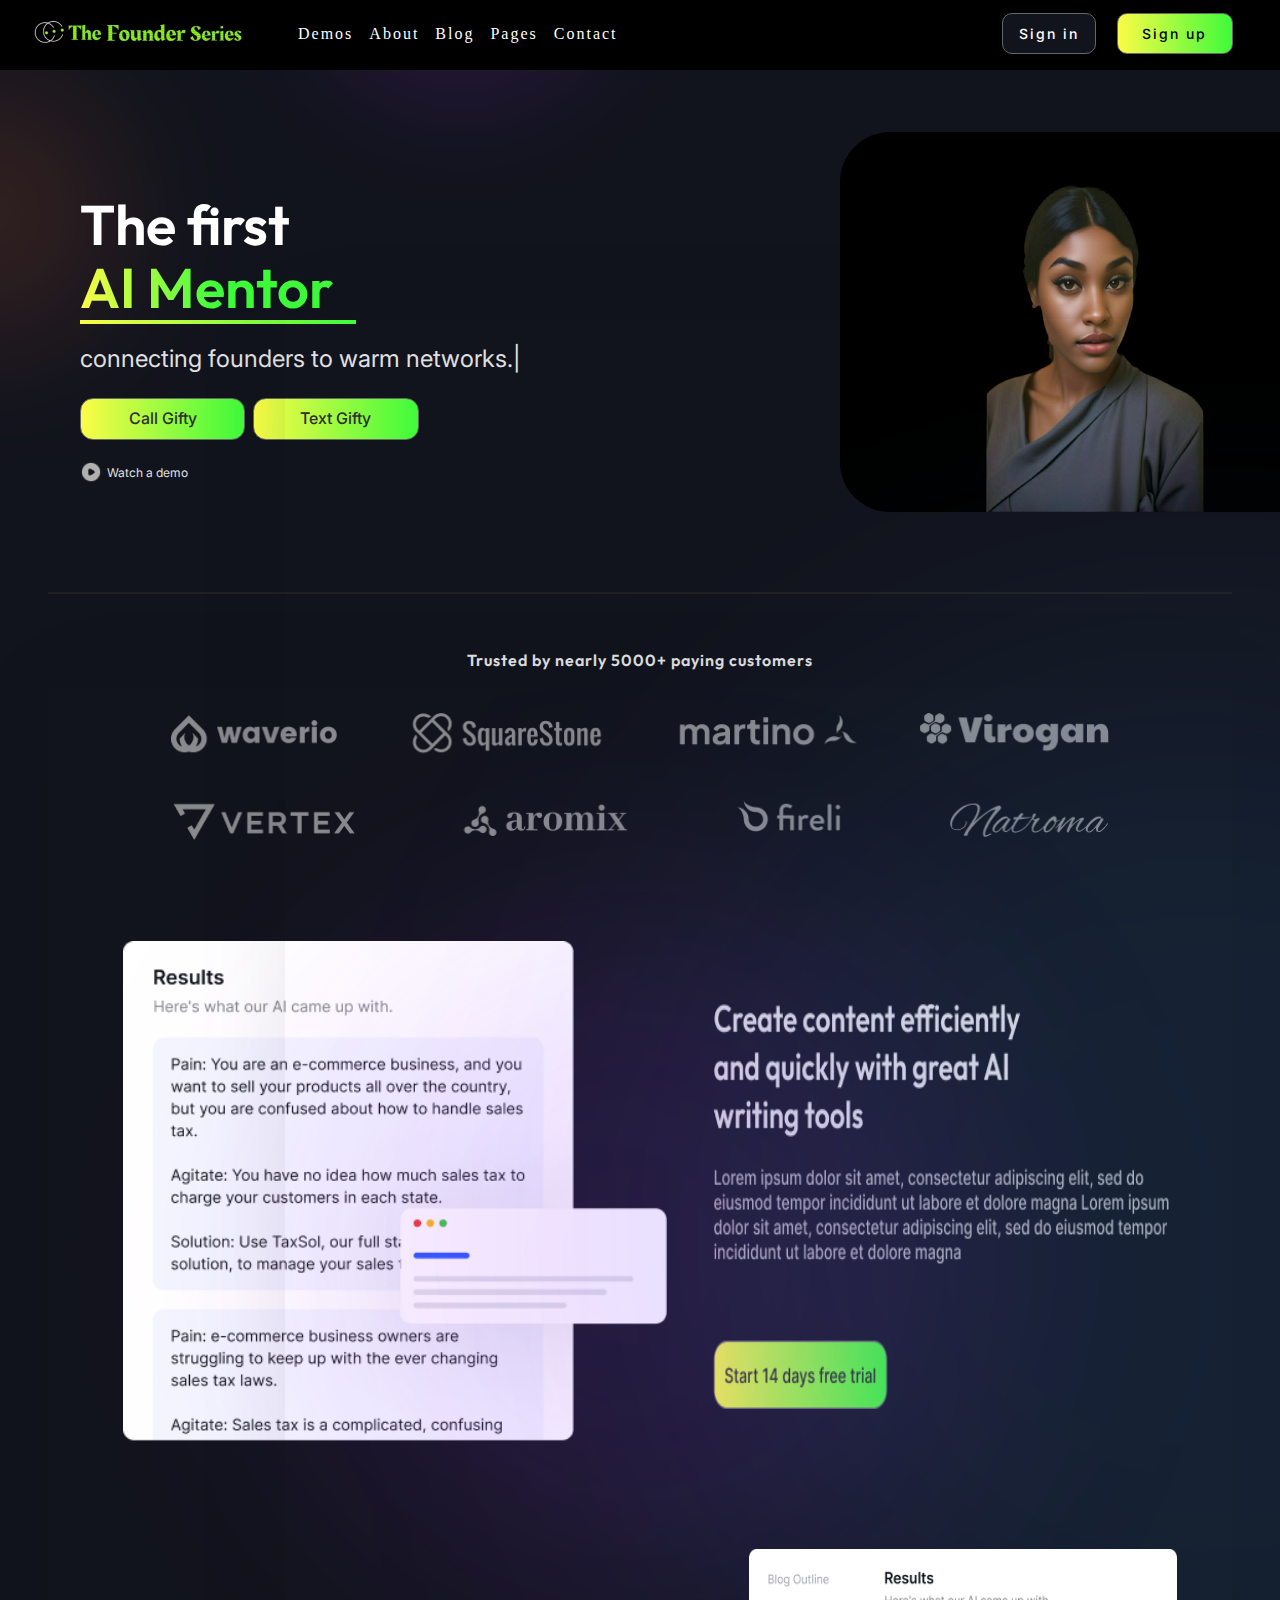
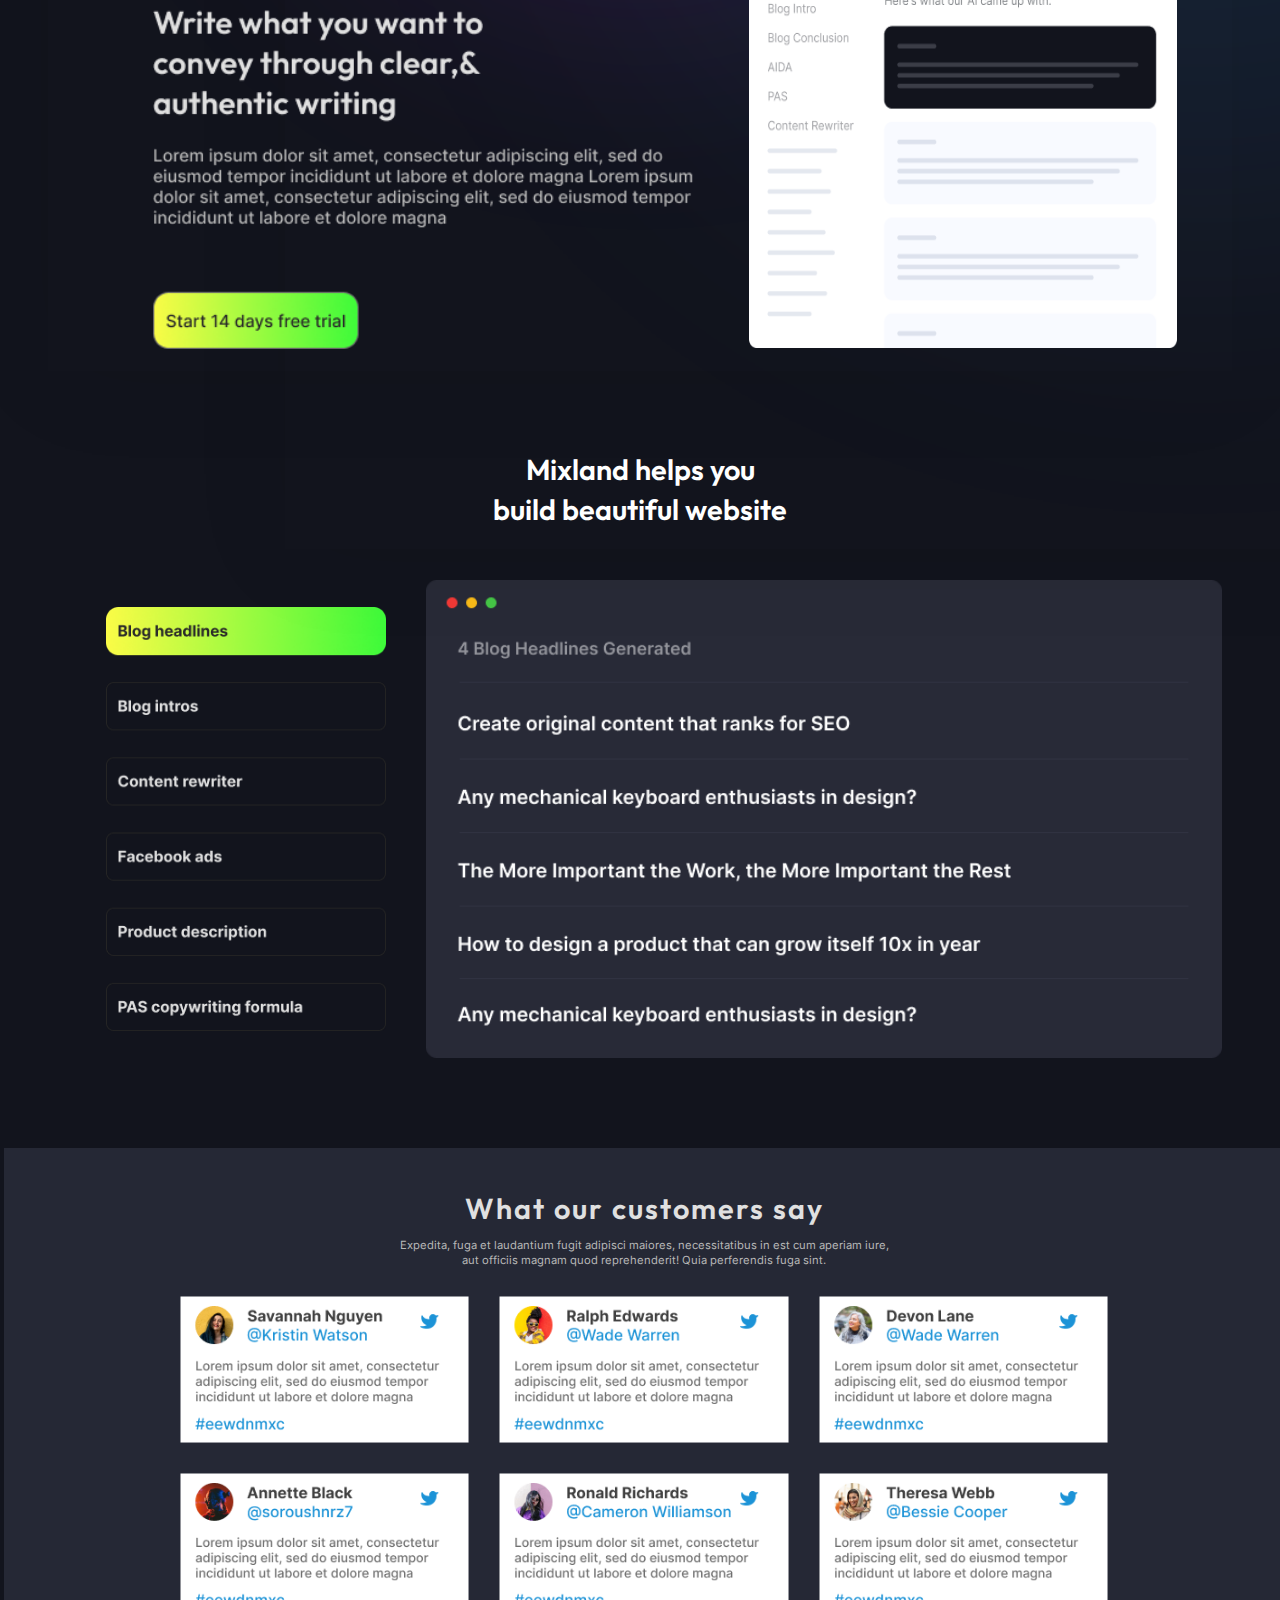
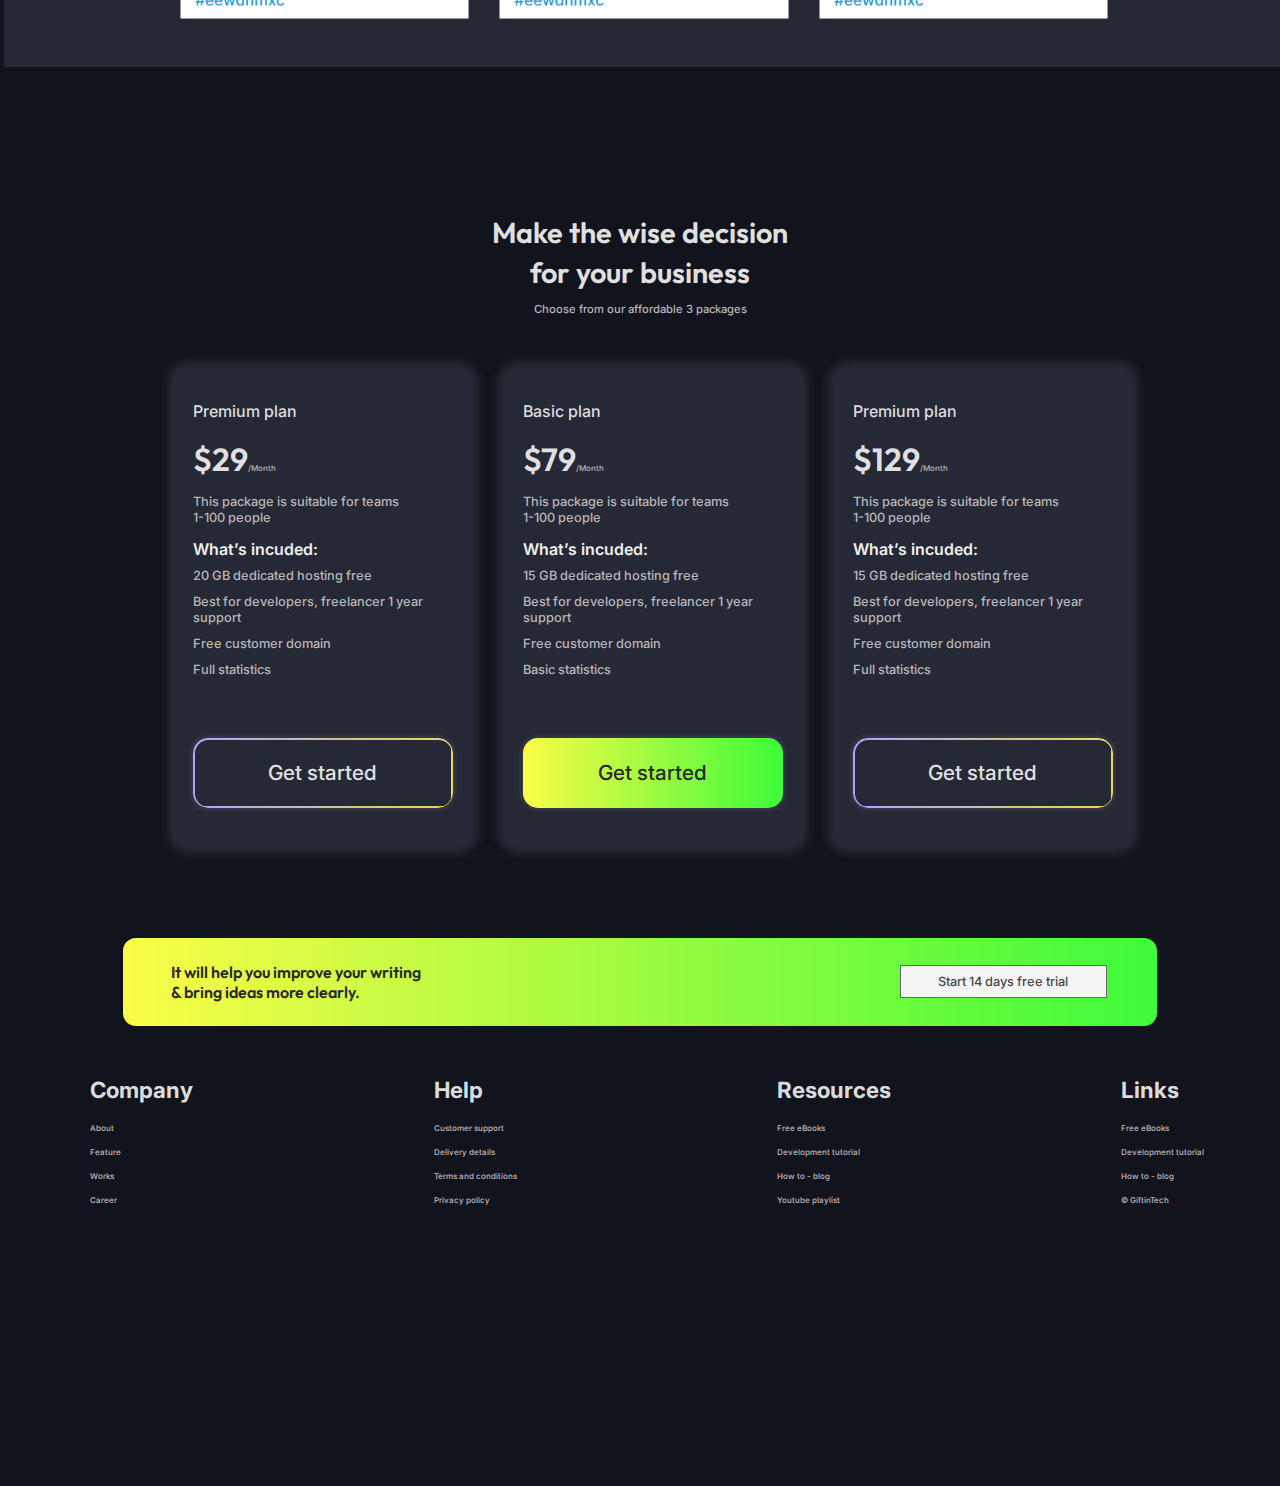
==== commit ddef0b27: "Fixed responsiveness" ====
--- a/desktop.html
+++ b/desktop.html
@@ -48,7 +48,7 @@
       </div>
     </header>
 
-    <main>
+    <main class="desktop-main">
       <div class="ellipse-1"><img src="img/Ellipse1.svg" alt="svg"></div>
       <div class="ellipse-3"><img src="img/Ellipse3.svg" alt="svg"></div>
       <article class="intro-section">
--- a/style.css
+++ b/style.css
@@ -44,8 +44,7 @@
 
 img {
     display: block;
-    width: 100%;
-    height: auto;
+    max-width: 100%;
 }
 
 button {
@@ -54,7 +53,6 @@
 
 html {
     scroll-behavior: smooth;
-    overflow-x: hidden;
 }
 
 body {
@@ -64,10 +62,12 @@
     background-color: var(--BGCOLOR);
     color: var(--FC);
     position: relative;
-}
-
-.ellipse-1, .ellipse-2, .ellipse-3 {
+    overflow-x: hidden;
+}
+
+.ellipse-1, .ellipse-2, .ellipse-3, .ellipse-2-3, .ellipse-3-4 {
     display: none;
+    width: 100%;
 }
 
 .login-header {
@@ -390,8 +390,9 @@
     }
 }
 
-main {
+.desktop-main {
     margin-top: 2rem;
+    padding: 0 0.5rem;
 }
 
 .intro-section {
@@ -443,7 +444,7 @@
 .intro-section button {
     display: inline;
     margin-right: 0.25rem;
-    width: 158px;
+    width: 40%;
     height: 42px;
     border: 1px solid rgba(103, 103, 103, 1);
     border-radius: 13px;
@@ -475,7 +476,7 @@
     margin-top: -4px;
 }
 
-.ai-img img{
+.ai-img img {
     width: 333px;
     height: 310px;
     border: none;
@@ -516,14 +517,6 @@
     position: relative;
 }
 
-.ellipse-2-3 {
-    width: 700px;
-    height: auto;
-    position: absolute;
-    top: 70%;
-    left: 18%;
-}
-
 .results-subscription-section img:first-child {
     width: 100%;
     height: auto;
@@ -540,12 +533,6 @@
     width: 100%;
     height: auto;
     position: relative;
-}
-
-.ellipse-3-4 {
-    position: absolute;
-    bottom: -700px;
-    right: -5%;
 }
 
 .brand-services-section {
@@ -565,18 +552,18 @@
 }
 
 .customers-reviews {
-    margin: 100px auto 0;
+    margin: 100px 0;
     padding: 0 1rem;
     background-color: rgba(37, 40, 53, 1);
-    width: 100%;
-    height: auto;
+    width: 100vw;
+    transform: translateX(-14px);
 }
 
 .customers-reviews h2 {
     padding: 40px 0 30px;
     text-align: center;
     margin: 0 auto;
-    font: 1.6rem 'Outfit', sans-serif;
+    font: 1rem 'Outfit', sans-serif;
     font-weight: 600;
     letter-spacing: 2px;
     color: var(--SCND-ALT-FC);
@@ -593,17 +580,18 @@
 
 .img-container {
     display: flex;
-    flex-direction: row;
+    flex-flow: row wrap;
     justify-content: center;
-    gap: 30px;
-    overflow-x: scroll;
-    width: 360px;
-    margin-left: -15px;
-    padding: 1rem 2rem 2rem 8.5rem;
+    padding: 0.5rem;
+    padding-left: 150px;
    /*  display: grid;
     grid-template-columns: repeat(3, 315px);
     justify-self: center;
     gap: 30px; */ /* Do this for desktop view */
+}
+
+.img-container img {
+    width: 45%;
 }
 
 .subscription-plans h2 {
@@ -791,15 +779,40 @@
 
 /* Mobile S */
 @media (min-width: 320px) {
+     .ellipse-1,
+     .ellipse-3, .ellipse-2-3, 
+     .ellipse-3-4 {
+        display: block;
+    }
+
+    .ellipse-1 {
+        position: absolute;
+        top: 350px;
+        left: -100px; /* yellow */
+    }
+
+    .ellipse-3 {
+        position: absolute;
+        top: -30px;
+        left: 30px; /*  purple top */
+    } 
+
+    .ellipse-2-3 { /* purple bottom */
+        position: absolute;
+        top: 70%;
+        left: 0;
+    }
+    
+    .ellipse-3-4 {
+        position: absolute;
+        bottom: -700px;
+        right: -5%; /* blue */
+    }   
+
     .desktop-header {
         margin-top: -3px;
     }
 
-    .sidebar {
-        width: 70%;
-        height: 100%;
-    }
-
     .menu-btn {
         transform: translateX(10px);
     }
@@ -807,9 +820,15 @@
     .hide-sidebar {
         left: 17.5rem;
     }
-    
+
+    .sidebar {
+        width: 40%;     
+    }
+
     .intro-section h1 {
-        width: 80%;
+        font-size: 2.5rem;
+        line-height: 42px;
+        width: 68%;
     }
     
     .intro-section p {
@@ -826,18 +845,18 @@
     
     .customers-reviews h2 {
         font-size: 1.3rem;
+        margin-bottom: -20px;
     }
     
     .customers-reviews p {
-        font: 0.6rem 'Inter', sans-serif;
-        line-height: 12px;
+        font: 0.5rem 'Inter', sans-serif;
+        line-height: 10px;
+        margin-bottom: -5px;
     }
     
     .img-container {
         gap: 10px;
-        width: 260px;
-        margin-left: 0;
-        padding: 1rem 0 2rem;
+        padding: 1.5rem 2.5rem 2rem;
     }
     
     .subscription-plans h2 {
@@ -850,7 +869,7 @@
     }
 
     .plan {
-        width: 100%;
+        width: 90%;
     }
      
     .free-trial h3 {
@@ -861,7 +880,6 @@
     .free-trial p {
         font-size: 0.6rem;
     }
-    
 }
 
 @media (min-width: 360px) {
@@ -877,6 +895,16 @@
     .hide-sidebar {
         left: 20rem;
     }
+
+    .intro-section h1 {
+        width: 70%;
+        font-size: 3rem;
+        line-height: 63px;
+    }
+
+    .customers-reviews p {
+        font-size: 0.4rem;
+    }
 }
 /* Mobile M */
 @media (min-width: 375px) {
@@ -884,28 +912,6 @@
         position: relative;
     }
 
-    .ellipse-1, .ellipse-2, .ellipse-3 {
-        display: block;
-    }
-
-    .ellipse-1 {
-        position: absolute;
-        top: 350px;
-        left: -100px;
-    }
-
-    .ellipse-2 {
-        position: absolute;
-        top: 150px;
-        right: -100px;
-    }
-
-    .ellipse-3 {
-        position: absolute;
-        top: -30px;
-        left: 50px;
-    }
-
     .login-header h1 {
         padding: 0 3rem;
     }
@@ -952,10 +958,6 @@
     .hide-sidebar {
         left: 24rem;
     }
-
-    .plan {
-        width: 370px;
-    }
 }
 
 @media (min-width: 480px) {
@@ -977,8 +979,8 @@
         left: 27rem;
     }
 
-    .plan {
-        width: 420px;
+    .intro-section h1 {
+        width: 50%;
     }
 }
 
@@ -1077,7 +1079,7 @@
     }
 
     .desktop-header li:nth-child(6) {
-        margin-right: 7rem;
+        margin-right: 4rem;
     }
 
     .desktop-header div {
@@ -1399,9 +1401,8 @@
     }
 
     .brand-img {
-        width: 220px;
-    }
-
+        width: 250px;
+    }
 
     .desktop-header li {
         padding-right: 1rem;
@@ -1409,11 +1410,11 @@
     }
 
     .desktop-header li:nth-child(6) {
-        margin-right: 15rem;
+        margin-right: 23rem;
     }
 
     .desktop-header div {
-        margin-right: -8px;
+        margin-right: 5px;
     }
 
     .intro-section {
@@ -1448,20 +1449,21 @@
     
     .customers-section {
         padding: 0 3rem;
+        width: 90%;
     }
 
     .results-subscription-section img:nth-child(3) {
-        width: 480px;
+        width: 50%;
         padding: 0 1rem;
     }
 
     .results-subscription-section img:nth-child(4) {
-        width: 310px;
+        width: 40%;
         margin-left: -40px;
     }
     
     .scnd-results-subscription-section img:last-child {
-        width: 400px;
+        width: 40%;
     }  
 
     .ellipse-2-3 {
@@ -1489,8 +1491,8 @@
     }
 
     .customers-reviews {
-        width: 1110px;
-        margin-left: -50px;
+        width: 100vw;
+        margin-left: -30px;
     }
     
     .customers-reviews p, .subscription-plans .h2-p {
@@ -1502,71 +1504,47 @@
         grid-template-columns: repeat(3, 1fr);
         justify-self: center;
         gap: 30px;
-      
+        padding: 3rem 10rem;      
+    }
+
+    .img-container img {
         width: 100%;
-        padding: 2rem 8rem;      
-    }
-    
+    }
+
+    .subscription-plans {
+        margin: 0 -1rem;
+    }
+
+    .packages-container {
+        margin: 0 auto;
+        padding-left: 1.62rem;
+        gap: 30px;
+    }
+
     .plan {
-        width: 100%;
+        width: 300px;
         height: auto;
-        padding: 60px 30px 40px;
-    }
-    
-    .plan h3 {
-        font-size: 1.8rem;
-    }
-    
-    .plan-price {
-        font-size: 3rem;
-    }
-    
-    .dollar-price {
-        font-size: 1.5rem !important;
-    }
-    
-    .plan p {
-        padding: 30px 0 0;
-        font-size: 1.5rem;
-        line-height: 40.94px;
-    }
-    
-    .p-2 {
-        margin-bottom: 30px;
-    }
-    
-    .plan h4 {
-        font-size: 1.5rem;
-    }
-    
-    .premium-plan-btn, .basic-plan-btn{
-        margin: 60px auto 10px;
-        width: 50%;
-        height: 70px;
-        font-size: 1.3rem;
-    }
-    
-    .free-trial h3 {
-        font-size: 1.5rem;
-        padding: 2rem 0;
-    }
-    
-    .free-trial p {
-        width: 40%;
-       font-size: 1rem;
+        border-radius: 15px;
     }
     
     .brand-links {
         width: 100%;
         columns: 4;
+        column-gap: 14rem;
+        margin-bottom: -20px;
+        padding-left: 50px;
     }
     
     .brand-links ul {
         margin-bottom: 2rem;
     }
+
+    .brand-links li {
+       font-size: 1.5rem;
+    }
     
     .brand-links li:first-child {
-        font-size: 1.3rem;
+        font-size: 1.4rem;
         padding-bottom: 1.8rem;
     }
 }
@@ -1685,6 +1663,146 @@
 
     .desktop-header li:last-child a {
         color: #000;
+    }
+    
+    .intro-section h1 {
+        font-size: 3.8rem;
+        margin-top: 3.5rem;
+    }
+    
+    .intro-section p {
+        font-size: 1.5rem;
+    }
+    
+    .intro-section p:last-child {
+        margin-bottom: 20%;
+        font-size: 1rem;
+        gap: 20px;
+    }
+    
+    .ai-img {
+        transform: translateX(-250px);
+        margin-right: -260px;
+    }
+
+    .ai-img img {
+        height: 430px;
+        border-radius: 50px;
+        box-shadow: none;
+    }
+
+    .customers-section {
+        padding: 0 4rem;
+        width: 80%;
+    }
+
+    .customers-section h2 {
+        padding: 4rem 0 2.5rem;
+    }
+
+
+    .results-subscription-section img:nth-child(3) {
+        width: 50%;
+        padding: 0 5rem;
+    }
+
+    .results-subscription-section img:nth-child(4) {
+        width: 40%;
+        margin-left: -50px;
+        margin-bottom: 40px;
+    }
+
+    .scnd-results-subscription-section img:last-child {
+        width: 40%;
+    }    
+
+    .scnd-results-subscription-section img {
+        padding: 0 4rem;
+    }
+
+    .brand-logo img:first-child {
+        width: 30%;
+    }
+
+    .brand-logo img:last-child {
+        width: 50%;
+    }
+
+    .customers-reviews {
+        width: 100vw;
+    }
+    
+    .customers-reviews p, .subscription-plans .h2-p {
+        font-size: 0.9rem;
+    }
+    
+    .img-container {
+        gap: 20px;
+        padding: 4rem 15rem 2rem;
+    }
+
+    .img-container img {
+        width: 100%;
+    }
+
+    .packages-container {
+        gap: 40px;
+    }
+    
+    .plan {
+        width: 370px;
+        height: auto;
+        border-radius: 15px;
+    }
+    
+    .plan h3 {
+        font-size: 1.2rem;
+    }
+    
+    .plan-price {
+        font-size: 2.5rem;
+    }
+    
+    .dollar-price {
+        font-size: 0.8rem !important;
+    }
+    
+    .plan p {
+        padding: 14px 0 0;
+        font-size: 0.9rem;
+        line-height: 20.94px;
+    }
+
+    .free-trial {
+        width: 95%;
+        padding: 2rem;
+    }
+    
+    .free-trial h3 {
+        font-size: 1.6rem;
+        padding: 1.5rem 3rem;
+    }
+    
+    .free-trial p {
+        font-size: 1rem;
+    }
+    
+    .brand-links {
+        column-gap: 10rem;
+    }
+
+    .brand-links li {
+        margin-bottom: -18px;
+        padding: 0.8rem;
+    }
+    
+    .brand-links li a {
+        font-size: 0.8rem;
+    }
+    
+    .brand-links li:first-child {
+        font-size: 1.2rem;
+        padding-bottom: 1.5rem;
     }
 }
 
